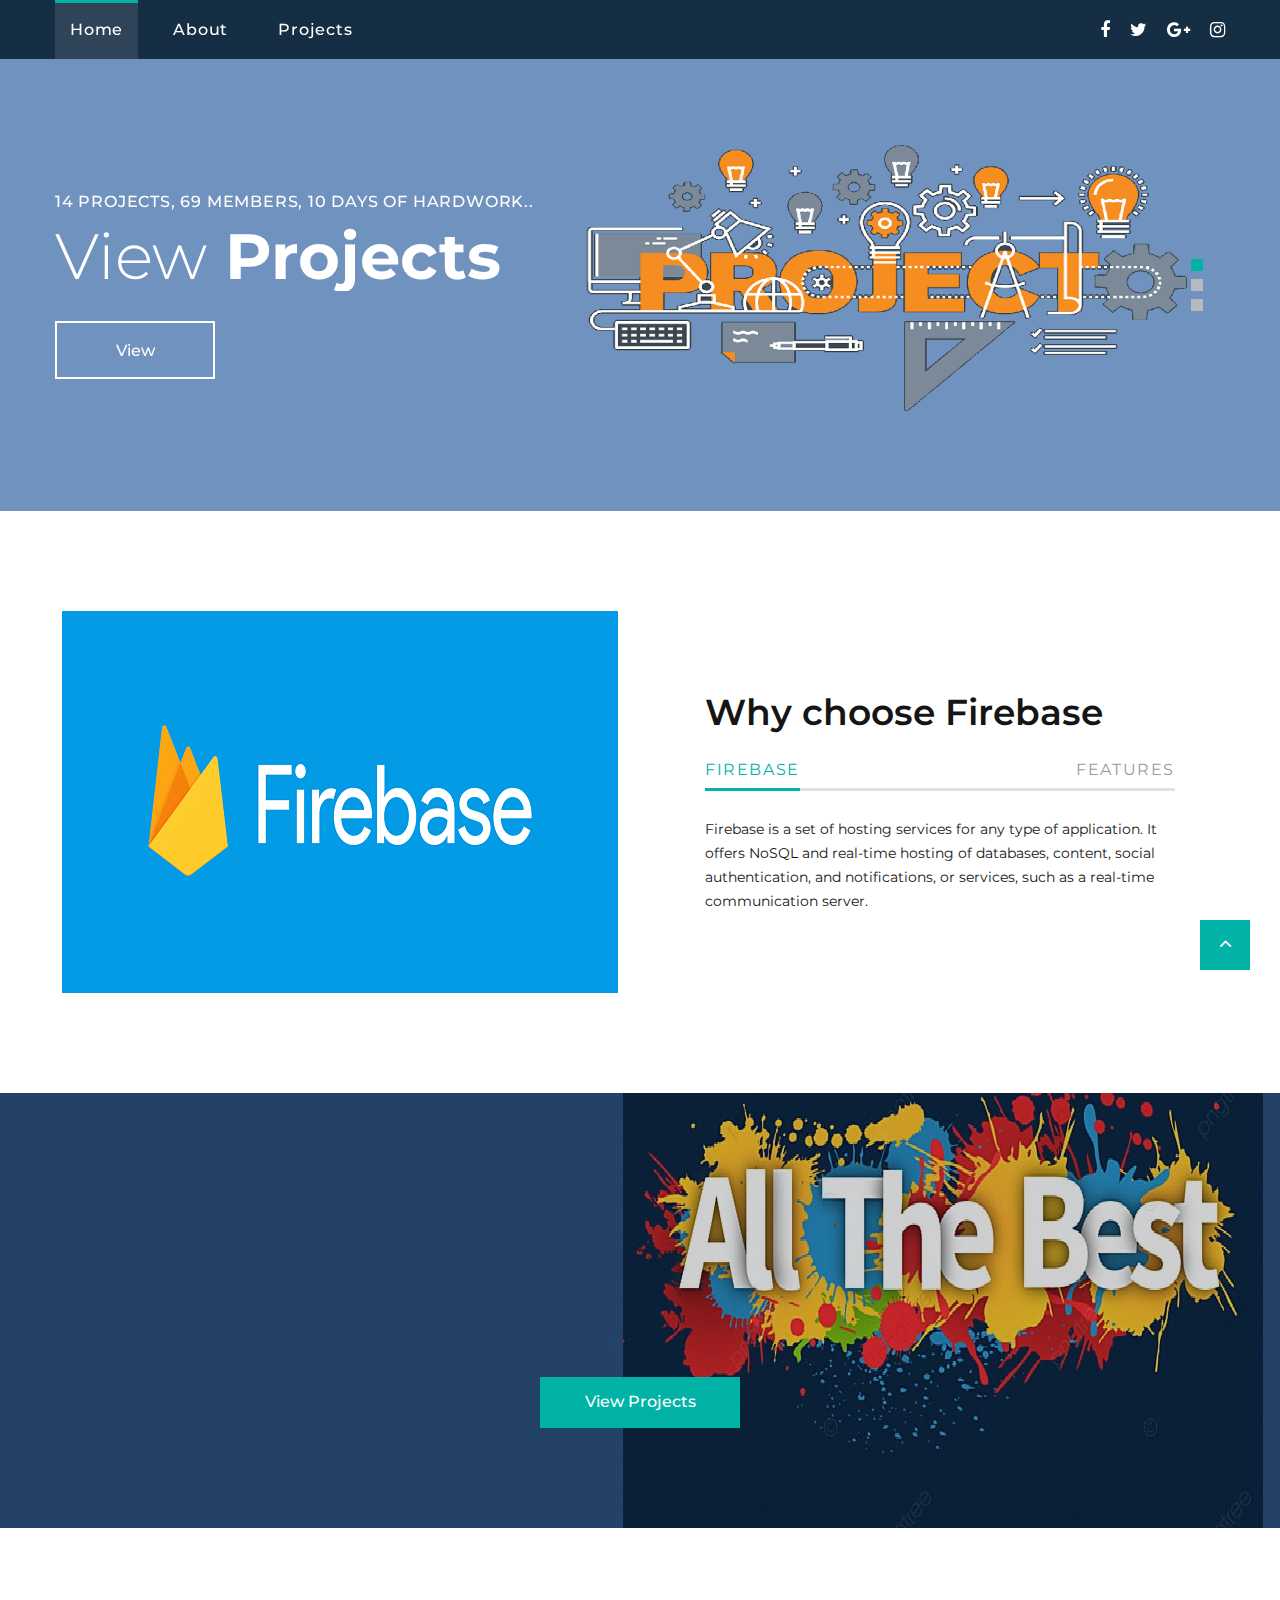
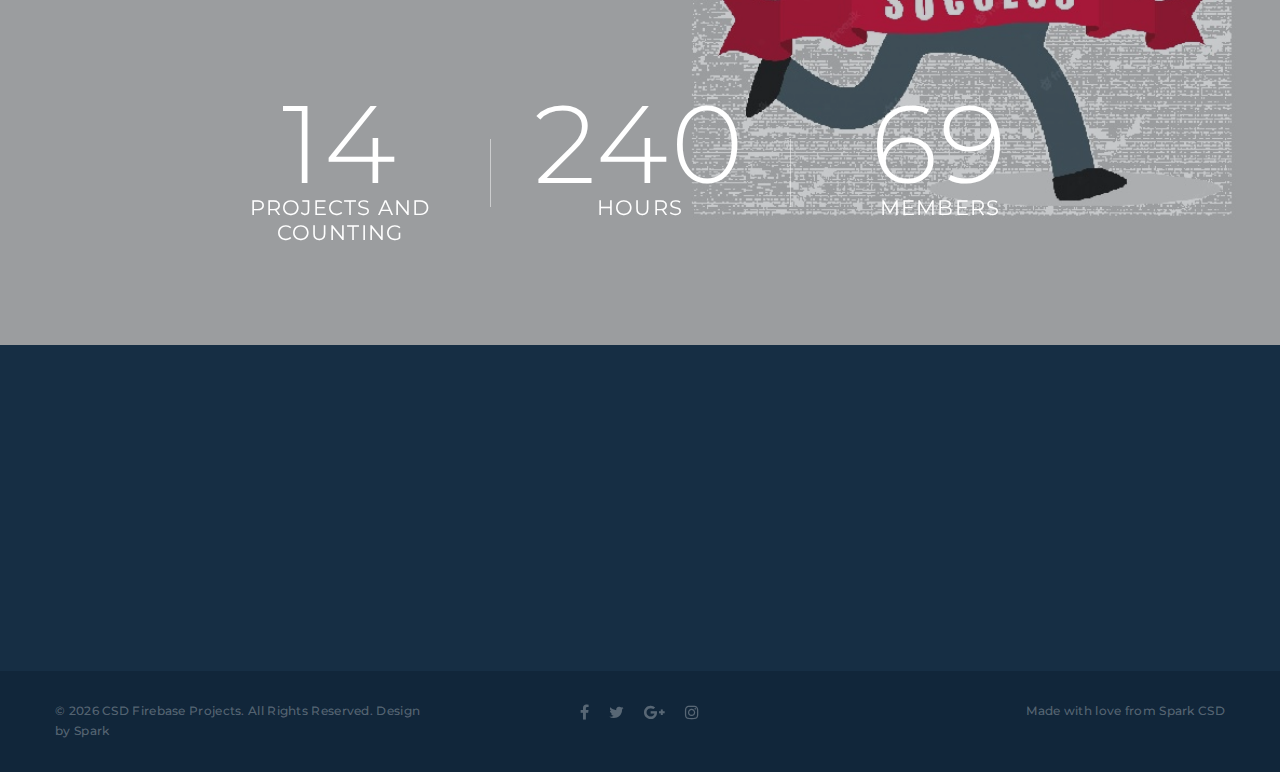
==== public/index.html @ 8d668f9e "Added main content" ====
<!DOCTYPE html>
<html class="wide wow-animation" lang="en">
  <head>
    <title>Home Page</title>
    <meta name="viewport" content="width=device-width, height=device-height, initial-scale=1.0, maximum-scale=1.0, user-scalable=0">
    <meta http-equiv="X-UA-Compatible" content="IE=edge">
    <meta charset="utf-8">
    <link rel="icon" href="img1/csd.png" type="image/x-icon">
    <!-- Stylesheets-->
    <link rel="stylesheet" type="text/css" href="//fonts.googleapis.com/css?family=Montserrat:400,500,600,700%7CPoppins:400%7CTeko:300,400">
    <link rel="stylesheet" href="css/bootstrap.css">
    <link rel="stylesheet" href="css/fonts.css">
    <link rel="stylesheet" href="css/style.css">
    <style>.ie-panel{display: none;background: #212121;padding: 10px 0;box-shadow: 3px 3px 5px 0 rgba(0,0,0,.3);clear: both;text-align:center;position: relative;z-index: 1;} html.ie-10 .ie-panel, html.lt-ie-10 .ie-panel {display: block;}</style>
  </head>
  <body>
    <div class="ie-panel"><a href="http://windows.microsoft.com/en-US/internet-explorer/"><img src="images/ie8-panel/warning_bar_0000_us.jpg" height="42" width="820" alt="You are using an outdated browser. For a faster, safer browsing experience, upgrade for free today."></a></div>
    <div class="preloader">
      <div class="preloader-body">
        <div class="cssload-container">
          <div class="cssload-speeding-wheel"></div>
        </div>
        <p>Loading...</p>
      </div>
    </div>
    <div class="page">
        <header class="section page-header">
        <!-- RD Navbar-->
        <div class="rd-navbar-wrap">
          <nav class="rd-navbar rd-navbar-corporate" data-layout="rd-navbar-fixed" data-sm-layout="rd-navbar-fixed" data-md-layout="rd-navbar-fixed" data-md-device-layout="rd-navbar-fixed" data-lg-layout="rd-navbar-static" data-lg-device-layout="rd-navbar-fixed" data-xl-layout="rd-navbar-static" data-xl-device-layout="rd-navbar-static" data-xxl-layout="rd-navbar-static" data-xxl-device-layout="rd-navbar-static" data-lg-stick-up-offset="46px" data-xl-stick-up-offset="46px" data-xxl-stick-up-offset="106px" data-lg-stick-up="true" data-xl-stick-up="true" data-xxl-stick-up="true">
            <div class="rd-navbar-collapse-toggle rd-navbar-fixed-element-1" data-rd-navbar-toggle=".rd-navbar-collapse"><span></span></div>
            
            <div class="rd-navbar-main-outer">
              <div class="rd-navbar-main">
                <div class="rd-navbar-nav-wrap">
                  <ul class="list-inline list-inline-md rd-navbar-corporate-list-social">
                    <li><a class="icon fa fa-facebook" href="#"></a></li>
                    <li><a class="icon fa fa-twitter" href="#"></a></li>
                    <li><a class="icon fa fa-google-plus" href="#"></a></li>
                    <li><a class="icon fa fa-instagram" href="#"></a></li>
                  </ul>
                  <!-- RD Navbar Nav-->
                  <ul class="rd-navbar-nav">
                    <li class="rd-nav-item active"><a class="rd-nav-link" href="index.html">Home</a>
                    </li>
                    <li class="rd-nav-item"><a class="rd-nav-link" href="about.html">About</a>
                    </li>
                    <li class="rd-nav-item"><a class="rd-nav-link" href="typography.html">Projects</a>
                    </li>
                  </ul>
                </div>
              </div>
            </div>
          </nav>
        </div>
      </header>
      <!-- Swiper-->
      <section class="section swiper-container swiper-slider swiper-slider-corporate swiper-pagination-style-2" data-loop="true" data-autoplay="5000" data-simulate-touch="true" data-nav="false" data-direction="vertical">
        <div class="swiper-wrapper text-left">
          <div class="swiper-slide context-dark" data-slide-bg="img1/projs1.png">
            <div class="swiper-slide-caption section-md">
              <div class="container">
                <div class="row">
                  <div class="col-md-10">
                    <h6 class="text-uppercase" data-caption-animate="fadeInRight" data-caption-delay="0">14 Projects, 69 Members, 10 Days of hardwork.. </h6>
                    <h2 class="oh font-weight-light" data-caption-animate="slideInUp" data-caption-delay="100"><span>View</span><span class="font-weight-bold"> Projects</span></h2><a class="button button-default-outline button-ujarak" href="#" data-caption-animate="fadeInLeft" data-caption-delay="0">View</a>
                  </div>
                </div>
              </div>
            </div>
          </div>
          <div class="swiper-slide context-dark" data-slide-bg="img1/projs2.png">
            <div class="swiper-slide-caption section-md">
              <div class="container">
                <div class="row">
                  <div class="col-md-10">
                    <h6 class="text-uppercase" data-caption-animate="fadeInRight" data-caption-delay="0">Organized by CSE - DATA SCEIENCE (SPARK)</h6>
                    <h2 class="oh font-weight-light" data-caption-animate="slideInUp" data-caption-delay="100"><span>Visit us to Know</span><span class="font-weight-bold"> more</span></h2><a class="button button-default-outline button-ujarak" href="https://kitsspark.github.io/" data-caption-animate="fadeInLeft" data-caption-delay="0">Visit</a>
                  </div>
                </div>
              </div>
            </div>
          </div>
          <div class="swiper-slide context-dark" data-slide-bg="img1/projs3.png">
            <div class="swiper-slide-caption section-md">
              <div class="container">
                <div class="row">
                  <div class="col-md-10">
                    <h6 class="text-uppercase" data-caption-animate="fadeInRight" data-caption-delay="0">In Association with Gagan Apps</h6>
                    <h2 class="oh font-weight-light" data-caption-animate="slideInUp" data-caption-delay="100"><span>Learn</span><span class="font-weight-bold"> more</span></h2><a class="button button-default-outline button-ujarak" href="https://gaganapps.in/" data-caption-animate="fadeInLeft" data-caption-delay="0">Get in touch</a>
                  </div>
                </div>
              </div>
            </div>
          </div>
        </div>
        <!-- Swiper Pagination-->
        <div class="swiper-pagination"></div>
      </section>
      <!-- Section Box Categories-->
      
      <!-- Discover New Horizons-->
      <section class="section section-sm section-first bg-default text-md-left">
        <div class="container">
          <div class="row row-50 align-items-center justify-content-center justify-content-xl-between">
            <div class="col-lg-6 text-center wow fadeInUp"><img src="./img1/fire1.png" alt="" width="556" height="382"/>
            </div>
            <div class="col-lg-6 wow fadeInRight" data-wow-delay=".1s">
              <div class="box-width-lg-470">
                <h3>Why choose Firebase</h3>
                <!-- Bootstrap tabs-->
                <div class="tabs-custom tabs-horizontal tabs-line tabs-line-big tabs-line-style-2 text-center text-md-left" id="tabs-7">
                  <!-- Nav tabs-->
                  <ul class="nav nav-tabs">
                    <li class="nav-item" role="presentation"><a class="nav-link active" href="#tabs-7-1" data-toggle="tab">Firebase</a></li>
                    <li class="nav-item" role="presentation"><a class="nav-link" href="#tabs-7-2" data-toggle="tab">Features</a></li>
                  </ul>
                  <!-- Tab panes-->
                  <div class="tab-content">
                    <div class="tab-pane fade show active" id="tabs-7-1">
                      <p>Firebase is a set of hosting services for any type of application. It offers NoSQL and real-time hosting of databases, content, social authentication, and notifications, or services, such as a real-time communication server. </p>
                    </div>
                    <div class="tab-pane fade" id="tabs-7-2">
                      <p>Cloud Firestore. Build serverless, secure apps at global scale. ...
                        Realtime Database. Build serverless apps by storing and syncing JSON data between your users in near-realtime, on or offline, with strong user-based security. ...
                        Remote Config. ...
                        gmp_mods. ...
                        gmp_app_check. ...
                        Cloud Functions. ...
                        gmp_auth. ...
                        Cloud Messaging.</p>
                    </div>
                  </div>
                </div>
              </div>
            </div>
          </div>
        </div>
      </section>
      <!--	Our Services-->
      <!-- Section Subscribe-->
      <section class="section bg-default text-center offset-top-50">
        <div class="parallax-container" data-parallax-img="img1/all-the-best.jpg">
          <div class="parallax-content section-xl section-inset-custom-1 context-dark bg-overlay-2-21">
            <div class="container">
              <h2 class="heading-2 oh font-weight-normal wow slideInDown"><span class="d-block font-weight-semi-bold">All the best to the Project Developers</span><span class="d-block font-weight-light">we are Waiting for your submissions!</span></h2>
              <p class="text-width-medium text-spacing-75 wow fadeInLeft" data-wow-delay=".1s">Total 14 Projects, 69 memebers, 10 days of hardwork.</p><a class="button button-secondary button-pipaluk" href="#">View Projects</a>
            </div>
          </div>
        </div>
      </section>
      <!--	Instagrram wondertour-->
      
      <br><br><br>

      <!--Counters-->
      <!-- Counter Classic-->
      <section class="section section-fluid bg-default">
        <div class="parallax-container" data-parallax-img="img1/goals.png">
          <div class="parallax-content section-xl context-dark bg-overlay-26">
            <div class="container">
              <div class="row row-50 justify-content-center border-classic">
                <div class="col-sm-6 col-md-5 col-lg-3">
                  <div class="counter-classic">
                    <div class="counter-classic-number"><span class="counter">14</span>
                    </div>
                    <h5 class="counter-classic-title">Projects and Counting</h5>
                  </div>
                </div>
                <div class="col-sm-6 col-md-5 col-lg-3">
                  <div class="counter-classic">
                    <div class="counter-classic-number"><span class="counter">240</span>
                    </div>
                    <h5 class="counter-classic-title">Hours</h5>
                  </div>
                </div>
                <div class="col-sm-6 col-md-5 col-lg-3">
                  <div class="counter-classic">
                    <div class="counter-classic-number"><span class="counter">69</span>
                    </div>
                    <h5 class="counter-classic-title">Members</h5>
                  </div>
                </div>
              </div>
            </div>
          </div>
        </div>
      </section>

      <footer class="section footer-corporate context-dark">
        <div class="footer-corporate-inset">
          <div class="container">
            <div class="row row-40 justify-content-lg-between">
              <div class="col-sm-6 col-md-12 col-lg-3 col-xl-4">
                <div class="oh-desktop">
                  <div class="wow slideInRight" data-wow-delay="0s">
                    <h6 class="text-spacing-100 text-uppercase">Contact us</h6>
                    <ul class="footer-contacts d-inline-block d-sm-block">
                      <li>
                        <div class="unit">
                          <div class="unit-left"><span class="icon fa fa-envelope"></span></div>
                          <div class="unit-body"><a class="link-aemail" href="mailto:#">kitsspark@gmail.com</a></div>
                        </div>
                      </li>
                      <li>
                        <div class="unit">
                          <div class="unit-left"><span class="icon fa fa-location-arrow"></span></div>
                          <div class="unit-body"><a class="link-location" href="#">Vinjanampadu, Vatticherukuru Mandal, Guntur, Andhra Pradesh 522017</a></div>
                        </div>
                      </li>
                    </ul>
                  </div>
                </div>
              </div>
              <div class="col-sm-6 col-md-5 col-lg-3 col-xl-4">
                <div class="oh-desktop">
                  <div class="wow slideInDown" data-wow-delay="0s">
                    <h6 class="text-spacing-100 text-uppercase">News</h6>
                    <!-- Post Minimal 2-->
                    <article class="post post-minimal-2">
                      <p class="post-minimal-2-title"><a href="#">Commencement of Skill development workshop.</a></p>
                      <div class="post-minimal-2-time">
                        <time datetime="2019-05-04">Sep 17, 2022</time>
                      </div>
                    </article>
                    <!-- Post Minimal 2-->
                    <article class="post post-minimal-2">
                      <p class="post-minimal-2-title"><a href="#">Creation of Projects</a></p>
                      <div class="post-minimal-2-time">
                        <time datetime="2019-05-04">Sep 22, 2022</time>
                      </div>
                    </article>
                  </div>
                </div>
              </div>
              <div class="col-sm-11 col-md-7 col-lg-5 col-xl-4">
                <div class="oh-desktop">
                  <div class="wow slideInLeft" data-wow-delay="0s">
                    <h6 class="text-spacing-100 text-uppercase">Quick links</h6>
                    <ul class="row-6 list-0 list-marked list-marked-md list-marked-secondary list-custom-2">
                      <li><a href="about.html">Spark Website</a></li>
                      <li><a href="#">Gagan Apps</a></li>
                      <li><a href="#">Firebase</a></li>
                      <li><a href="#">Projects</a></li>
                    </ul>
                  </div>
                </div>
              </div>
            </div>
          </div>
        </div>
        <div class="footer-corporate-bottom-panel">
          <div class="container">
            <div class="row justfy-content-xl-space-berween row-10 align-items-md-center2">
              <div class="col-sm-6 col-md-4 text-sm-right text-md-center">
                <div>
                  <ul class="list-inline list-inline-sm footer-social-list-2">
                    <li><a class="icon fa fa-facebook" href="#"></a></li>
                    <li><a class="icon fa fa-twitter" href="#"></a></li>
                    <li><a class="icon fa fa-google-plus" href="#"></a></li>
                    <li><a class="icon fa fa-instagram" href="#"></a></li>
                  </ul>
                </div>
              </div>
              <div class="col-sm-6 col-md-4 order-sm-first">
                <!-- Rights-->
                <p class="rights"><span>&copy;&nbsp;</span><span class="copyright-year"></span><span>&nbsp;</span><span>CSD Firebase Projects</span>. All Rights Reserved. Design by <a href="https://kitsspark.github.io/">Spark</a></p>
              </div>
              <div class="col-sm-6 col-md-4 text-md-right">
                <p class="rights"><a href="#">Made with love from Spark CSD</a></p>
              </div>
            </div>
          </div>
        </div>
      </footer>
    </div>
    <!-- Global Mailform Output-->
    <div class="snackbars" id="form-output-global"></div>
    <!-- Javascript-->
    <script src="js/core.min.js"></script>
    <script src="js/script.js"></script>
  </body>
</html>
---- public/css/fonts.css ----
/*
*
* Fonts
*//*
*
* Font Awesome Icons 4.7.0
* --------------------------------------------------
*/@font-face {	font-family: 'FontAwesome';	src: url("../fonts/fontawesome-webfont.eot?v=4.7.0");	src: url("../fonts/fontawesome-webfont.eot?#iefix&v=4.7.0") format("embedded-opentype"), url("../fonts/fontawesome-webfont.woff2?v=4.7.0") format("woff2"), url("../fonts/fontawesome-webfont.woff?v=4.7.0") format("woff"), url("../fonts/fontawesome-webfont.ttf?v=4.7.0") format("truetype"), url("../fonts/fontawesome-webfont.svg?v=4.7.0#fontawesomeregular") format("svg");	font-weight: normal;	font-style: normal;}.fa {	display: inline-block;	font-family: 'FontAwesome';	font-size: inherit;	text-rendering: auto;	-webkit-font-smoothing: antialiased;	-moz-osx-font-smoothing: grayscale;}[class*='fa-']:before {	font-weight: 400;	font-family: 'FontAwesome';}/* makes the font 33% larger relative to the icon container */.fa-lg {	font-size: 1.33333333em;	line-height: 0.75em;	vertical-align: -15%;}.fa-2x {	font-size: 2em;}.fa-3x {	font-size: 3em;}.fa-4x {	font-size: 4em;}.fa-5x {	font-size: 5em;}.fa-fw {	width: 1.28571429em;	text-align: center;}.fa-ul {	padding-left: 0;	margin-left: 2.14285714em;	list-style-type: none;}.fa-ul > li {	position: relative;}.fa-li {	position: absolute;	left: -2.14285714em;	width: 2.14285714em;	top: 0.14285714em;	text-align: center;}.fa-li.fa-lg {	left: -1.85714286em;}.fa-border {	padding: .2em .25em .15em;	border: solid 0.08em #eeeeee;	border-radius: .1em;}.fa-pull-left {	float: left;}.fa-pull-right {	float: right;}.fa.fa-pull-left {	margin-right: .3em;}.fa.fa-pull-right {	margin-left: .3em;}/* Deprecated as of 4.4.0 */.pull-right {	float: right;}.pull-left {	float: left;}.fa.pull-left {	margin-right: .3em;}.fa.pull-right {	margin-left: .3em;}.fa-spin {	-webkit-animation: fa-spin 2s infinite linear;	animation: fa-spin 2s infinite linear;}.fa-pulse {	-webkit-animation: fa-spin 1s infinite steps(8);	animation: fa-spin 1s infinite steps(8);}@-webkit-keyframes fa-spin {	0% {		-webkit-transform: rotate(0deg);		transform: rotate(0deg);	}	100% {		-webkit-transform: rotate(359deg);		transform: rotate(359deg);	}}@keyframes fa-spin {	0% {		-webkit-transform: rotate(0deg);		transform: rotate(0deg);	}	100% {		-webkit-transform: rotate(359deg);		transform: rotate(359deg);	}}.fa-rotate-90 {	-ms-filter: "progid:DXImageTransform.Microsoft.BasicImage(rotation=1)";	-webkit-transform: rotate(90deg);	-ms-transform: rotate(90deg);	transform: rotate(90deg);}.fa-rotate-180 {	-ms-filter: "progid:DXImageTransform.Microsoft.BasicImage(rotation=2)";	-webkit-transform: rotate(180deg);	-ms-transform: rotate(180deg);	transform: rotate(180deg);}.fa-rotate-270 {	-ms-filter: "progid:DXImageTransform.Microsoft.BasicImage(rotation=3)";	-webkit-transform: rotate(270deg);	-ms-transform: rotate(270deg);	transform: rotate(270deg);}.fa-flip-horizontal {	-ms-filter: "progid:DXImageTransform.Microsoft.BasicImage(rotation=0, mirror=1)";	-webkit-transform: scale(-1, 1);	-ms-transform: scale(-1, 1);	transform: scale(-1, 1);}.fa-flip-vertical {	-ms-filter: "progid:DXImageTransform.Microsoft.BasicImage(rotation=2, mirror=1)";	-webkit-transform: scale(1, -1);	-ms-transform: scale(1, -1);	transform: scale(1, -1);}:root .fa-rotate-90,:root .fa-rotate-180,:root .fa-rotate-270,:root .fa-flip-horizontal,:root .fa-flip-vertical {	filter: none;}.fa-stack {	position: relative;	display: inline-block;	width: 2em;	height: 2em;	line-height: 2em;	vertical-align: middle;}.fa-stack-1x,.fa-stack-2x {	position: absolute;	left: 0;	width: 100%;	text-align: center;}.fa-stack-1x {	line-height: inherit;}.fa-stack-2x {	font-size: 2em;}.fa-inverse {	color: #ffffff;}/* Font Awesome uses the Unicode Private Use Area (PUA) to ensure screen
   readers do not read off random characters that represent icons */.fa-glass:before {	content: "\f000";}.fa-music:before {	content: "\f001";}.fa-search:before {	content: "\f002";}.fa-envelope-o:before {	content: "\f003";}.fa-heart:before {	content: "\f004";}.fa-star:before {	content: "\f005";}.fa-star-o:before {	content: "\f006";}.fa-user:before {	content: "\f007";}.fa-film:before {	content: "\f008";}.fa-th-large:before {	content: "\f009";}.fa-th:before {	content: "\f00a";}.fa-th-list:before {	content: "\f00b";}.fa-check:before {	content: "\f00c";}.fa-remove:before,.fa-close:before,.fa-times:before {	content: "\f00d";}.fa-search-plus:before {	content: "\f00e";}.fa-search-minus:before {	content: "\f010";}.fa-power-off:before {	content: "\f011";}.fa-signal:before {	content: "\f012";}.fa-gear:before,.fa-cog:before {	content: "\f013";}.fa-trash-o:before {	content: "\f014";}.fa-home:before {	content: "\f015";}.fa-file-o:before {	content: "\f016";}.fa-clock-o:before {	content: "\f017";}.fa-road:before {	content: "\f018";}.fa-download:before {	content: "\f019";}.fa-arrow-circle-o-down:before {	content: "\f01a";}.fa-arrow-circle-o-up:before {	content: "\f01b";}.fa-inbox:before {	content: "\f01c";}.fa-play-circle-o:before {	content: "\f01d";}.fa-rotate-right:before,.fa-repeat:before {	content: "\f01e";}.fa-refresh:before {	content: "\f021";}.fa-list-alt:before {	content: "\f022";}.fa-lock:before {	content: "\f023";}.fa-flag:before {	content: "\f024";}.fa-headphones:before {	content: "\f025";}.fa-volume-off:before {	content: "\f026";}.fa-volume-down:before {	content: "\f027";}.fa-volume-up:before {	content: "\f028";}.fa-qrcode:before {	content: "\f029";}.fa-barcode:before {	content: "\f02a";}.fa-tag:before {	content: "\f02b";}.fa-tags:before {	content: "\f02c";}.fa-book:before {	content: "\f02d";}.fa-bookmark:before {	content: "\f02e";}.fa-print:before {	content: "\f02f";}.fa-camera:before {	content: "\f030";}.fa-font:before {	content: "\f031";}.fa-bold:before {	content: "\f032";}.fa-italic:before {	content: "\f033";}.fa-text-height:before {	content: "\f034";}.fa-text-width:before {	content: "\f035";}.fa-align-left:before {	content: "\f036";}.fa-align-center:before {	content: "\f037";}.fa-align-right:before {	content: "\f038";}.fa-align-justify:before {	content: "\f039";}.fa-list:before {	content: "\f03a";}.fa-dedent:before,.fa-outdent:before {	content: "\f03b";}.fa-indent:before {	content: "\f03c";}.fa-video-camera:before {	content: "\f03d";}.fa-photo:before,.fa-image:before,.fa-picture-o:before {	content: "\f03e";}.fa-pencil:before {	content: "\f040";}.fa-map-marker:before {	content: "\f041";}.fa-adjust:before {	content: "\f042";}.fa-tint:before {	content: "\f043";}.fa-edit:before,.fa-pencil-square-o:before {	content: "\f044";}.fa-share-square-o:before {	content: "\f045";}.fa-check-square-o:before {	content: "\f046";}.fa-arrows:before {	content: "\f047";}.fa-step-backward:before {	content: "\f048";}.fa-fast-backward:before {	content: "\f049";}.fa-backward:before {	content: "\f04a";}.fa-play:before {	content: "\f04b";}.fa-pause:before {	content: "\f04c";}.fa-stop:before {	content: "\f04d";}.fa-forward:before {	content: "\f04e";}.fa-fast-forward:before {	content: "\f050";}.fa-step-forward:before {	content: "\f051";}.fa-eject:before {	content: "\f052";}.fa-chevron-left:before {	content: "\f053";}.fa-chevron-right:before {	content: "\f054";}.fa-plus-circle:before {	content: "\f055";}.fa-minus-circle:before {	content: "\f056";}.fa-times-circle:before {	content: "\f057";}.fa-check-circle:before {	content: "\f058";}.fa-question-circle:before {	content: "\f059";}.fa-info-circle:before {	content: "\f05a";}.fa-crosshairs:before {	content: "\f05b";}.fa-times-circle-o:before {	content: "\f05c";}.fa-check-circle-o:before {	content: "\f05d";}.fa-ban:before {	content: "\f05e";}.fa-arrow-left:before {	content: "\f060";}.fa-arrow-right:before {	content: "\f061";}.fa-arrow-up:before {	content: "\f062";}.fa-arrow-down:before {	content: "\f063";}.fa-mail-forward:before,.fa-share:before {	content: "\f064";}.fa-expand:before {	content: "\f065";}.fa-compress:before {	content: "\f066";}.fa-plus:before {	content: "\f067";}.fa-minus:before {	content: "\f068";}.fa-asterisk:before {	content: "\f069";}.fa-exclamation-circle:before {	content: "\f06a";}.fa-gift:before {	content: "\f06b";}.fa-leaf:before {	content: "\f06c";}.fa-fire:before {	content: "\f06d";}.fa-eye:before {	content: "\f06e";}.fa-eye-slash:before {	content: "\f070";}.fa-warning:before,.fa-exclamation-triangle:before {	content: "\f071";}.fa-plane:before {	content: "\f072";}.fa-calendar:before {	content: "\f073";}.fa-random:before {	content: "\f074";}.fa-comment:before {	content: "\f075";}.fa-magnet:before {	content: "\f076";}.fa-chevron-up:before {	content: "\f077";}.fa-chevron-down:before {	content: "\f078";}.fa-retweet:before {	content: "\f079";}.fa-shopping-cart:before {	content: "\f07a";}.fa-folder:before {	content: "\f07b";}.fa-folder-open:before {	content: "\f07c";}.fa-arrows-v:before {	content: "\f07d";}.fa-arrows-h:before {	content: "\f07e";}.fa-bar-chart-o:before,.fa-bar-chart:before {	content: "\f080";}.fa-twitter-square:before {	content: "\f081";}.fa-facebook-square:before {	content: "\f082";}.fa-camera-retro:before {	content: "\f083";}.fa-key:before {	content: "\f084";}.fa-gears:before,.fa-cogs:before {	content: "\f085";}.fa-comments:before {	content: "\f086";}.fa-thumbs-o-up:before {	content: "\f087";}.fa-thumbs-o-down:before {	content: "\f088";}.fa-star-half:before {	content: "\f089";}.fa-heart-o:before {	content: "\f08a";}.fa-sign-out:before {	content: "\f08b";}.fa-linkedin-square:before {	content: "\f08c";}.fa-thumb-tack:before {	content: "\f08d";}.fa-external-link:before {	content: "\f08e";}.fa-sign-in:before {	content: "\f090";}.fa-trophy:before {	content: "\f091";}.fa-github-square:before {	content: "\f092";}.fa-upload:before {	content: "\f093";}.fa-lemon-o:before {	content: "\f094";}.fa-phone:before {	content: "\f095";}.fa-square-o:before {	content: "\f096";}.fa-bookmark-o:before {	content: "\f097";}.fa-phone-square:before {	content: "\f098";}.fa-twitter:before {	content: "\f099";}.fa-facebook-f:before,.fa-facebook:before {	content: "\f09a";}.fa-github:before {	content: "\f09b";}.fa-unlock:before {	content: "\f09c";}.fa-credit-card:before {	content: "\f09d";}.fa-feed:before,.fa-rss:before {	content: "\f09e";}.fa-hdd-o:before {	content: "\f0a0";}.fa-bullhorn:before {	content: "\f0a1";}.fa-bell:before {	content: "\f0f3";}.fa-certificate:before {	content: "\f0a3";}.fa-hand-o-right:before {	content: "\f0a4";}.fa-hand-o-left:before {	content: "\f0a5";}.fa-hand-o-up:before {	content: "\f0a6";}.fa-hand-o-down:before {	content: "\f0a7";}.fa-arrow-circle-left:before {	content: "\f0a8";}.fa-arrow-circle-right:before {	content: "\f0a9";}.fa-arrow-circle-up:before {	content: "\f0aa";}.fa-arrow-circle-down:before {	content: "\f0ab";}.fa-globe:before {	content: "\f0ac";}.fa-wrench:before {	content: "\f0ad";}.fa-tasks:before {	content: "\f0ae";}.fa-filter:before {	content: "\f0b0";}.fa-briefcase:before {	content: "\f0b1";}.fa-arrows-alt:before {	content: "\f0b2";}.fa-group:before,.fa-users:before {	content: "\f0c0";}.fa-chain:before,.fa-link:before {	content: "\f0c1";}.fa-cloud:before {	content: "\f0c2";}.fa-flask:before {	content: "\f0c3";}.fa-cut:before,.fa-scissors:before {	content: "\f0c4";}.fa-copy:before,.fa-files-o:before {	content: "\f0c5";}.fa-paperclip:before {	content: "\f0c6";}.fa-save:before,.fa-floppy-o:before {	content: "\f0c7";}.fa-square:before {	content: "\f0c8";}.fa-navicon:before,.fa-reorder:before,.fa-bars:before {	content: "\f0c9";}.fa-list-ul:before {	content: "\f0ca";}.fa-list-ol:before {	content: "\f0cb";}.fa-strikethrough:before {	content: "\f0cc";}.fa-underline:before {	content: "\f0cd";}.fa-table:before {	content: "\f0ce";}.fa-magic:before {	content: "\f0d0";}.fa-truck:before {	content: "\f0d1";}.fa-pinterest:before {	content: "\f0d2";}.fa-pinterest-square:before {	content: "\f0d3";}.fa-google-plus-square:before {	content: "\f0d4";}.fa-google-plus:before {	content: "\f0d5";}.fa-money:before {	content: "\f0d6";}.fa-caret-down:before {	content: "\f0d7";}.fa-caret-up:before {	content: "\f0d8";}.fa-caret-left:before {	content: "\f0d9";}.fa-caret-right:before {	content: "\f0da";}.fa-columns:before {	content: "\f0db";}.fa-unsorted:before,.fa-sort:before {	content: "\f0dc";}.fa-sort-down:before,.fa-sort-desc:before {	content: "\f0dd";}.fa-sort-up:before,.fa-sort-asc:before {	content: "\f0de";}.fa-envelope:before {	content: "\f0e0";}.fa-linkedin:before {	content: "\f0e1";}.fa-rotate-left:before,.fa-undo:before {	content: "\f0e2";}.fa-legal:before,.fa-gavel:before {	content: "\f0e3";}.fa-dashboard:before,.fa-tachometer:before {	content: "\f0e4";}.fa-comment-o:before {	content: "\f0e5";}.fa-comments-o:before {	content: "\f0e6";}.fa-flash:before,.fa-bolt:before {	content: "\f0e7";}.fa-sitemap:before {	content: "\f0e8";}.fa-umbrella:before {	content: "\f0e9";}.fa-paste:before,.fa-clipboard:before {	content: "\f0ea";}.fa-lightbulb-o:before {	content: "\f0eb";}.fa-exchange:before {	content: "\f0ec";}.fa-cloud-download:before {	content: "\f0ed";}.fa-cloud-upload:before {	content: "\f0ee";}.fa-user-md:before {	content: "\f0f0";}.fa-stethoscope:before {	content: "\f0f1";}.fa-suitcase:before {	content: "\f0f2";}.fa-bell-o:before {	content: "\f0a2";}.fa-coffee:before {	content: "\f0f4";}.fa-cutlery:before {	content: "\f0f5";}.fa-file-text-o:before {	content: "\f0f6";}.fa-building-o:before {	content: "\f0f7";}.fa-hospital-o:before {	content: "\f0f8";}.fa-ambulance:before {	content: "\f0f9";}.fa-medkit:before {	content: "\f0fa";}.fa-fighter-jet:before {	content: "\f0fb";}.fa-beer:before {	content: "\f0fc";}.fa-h-square:before {	content: "\f0fd";}.fa-plus-square:before {	content: "\f0fe";}.fa-angle-double-left:before {	content: "\f100";}.fa-angle-double-right:before {	content: "\f101";}.fa-angle-double-up:before {	content: "\f102";}.fa-angle-double-down:before {	content: "\f103";}.fa-angle-left:before {	content: "\f104";}.fa-angle-right:before {	content: "\f105";}.fa-angle-up:before {	content: "\f106";}.fa-angle-down:before {	content: "\f107";}.fa-desktop:before {	content: "\f108";}.fa-laptop:before {	content: "\f109";}.fa-tablet:before {	content: "\f10a";}.fa-mobile-phone:before,.fa-mobile:before {	content: "\f10b";}.fa-circle-o:before {	content: "\f10c";}.fa-quote-left:before {	content: "\f10d";}.fa-quote-right:before {	content: "\f10e";}.fa-spinner:before {	content: "\f110";}.fa-circle:before {	content: "\f111";}.fa-mail-reply:before,.fa-reply:before {	content: "\f112";}.fa-github-alt:before {	content: "\f113";}.fa-folder-o:before {	content: "\f114";}.fa-folder-open-o:before {	content: "\f115";}.fa-smile-o:before {	content: "\f118";}.fa-frown-o:before {	content: "\f119";}.fa-meh-o:before {	content: "\f11a";}.fa-gamepad:before {	content: "\f11b";}.fa-keyboard-o:before {	content: "\f11c";}.fa-flag-o:before {	content: "\f11d";}.fa-flag-checkered:before {	content: "\f11e";}.fa-terminal:before {	content: "\f120";}.fa-code:before {	content: "\f121";}.fa-mail-reply-all:before,.fa-reply-all:before {	content: "\f122";}.fa-star-half-empty:before,.fa-star-half-full:before,.fa-star-half-o:before {	content: "\f123";}.fa-location-arrow:before {	content: "\f124";}.fa-crop:before {	content: "\f125";}.fa-code-fork:before {	content: "\f126";}.fa-unlink:before,.fa-chain-broken:before {	content: "\f127";}.fa-question:before {	content: "\f128";}.fa-info:before {	content: "\f129";}.fa-exclamation:before {	content: "\f12a";}.fa-superscript:before {	content: "\f12b";}.fa-subscript:before {	content: "\f12c";}.fa-eraser:before {	content: "\f12d";}.fa-puzzle-piece:before {	content: "\f12e";}.fa-microphone:before {	content: "\f130";}.fa-microphone-slash:before {	content: "\f131";}.fa-shield:before {	content: "\f132";}.fa-calendar-o:before {	content: "\f133";}.fa-fire-extinguisher:before {	content: "\f134";}.fa-rocket:before {	content: "\f135";}.fa-maxcdn:before {	content: "\f136";}.fa-chevron-circle-left:before {	content: "\f137";}.fa-chevron-circle-right:before {	content: "\f138";}.fa-chevron-circle-up:before {	content: "\f139";}.fa-chevron-circle-down:before {	content: "\f13a";}.fa-html5:before {	content: "\f13b";}.fa-css3:before {	content: "\f13c";}.fa-anchor:before {	content: "\f13d";}.fa-unlock-alt:before {	content: "\f13e";}.fa-bullseye:before {	content: "\f140";}.fa-ellipsis-h:before {	content: "\f141";}.fa-ellipsis-v:before {	content: "\f142";}.fa-rss-square:before {	content: "\f143";}.fa-play-circle:before {	content: "\f144";}.fa-ticket:before {	content: "\f145";}.fa-minus-square:before {	content: "\f146";}.fa-minus-square-o:before {	content: "\f147";}.fa-level-up:before {	content: "\f148";}.fa-level-down:before {	content: "\f149";}.fa-check-square:before {	content: "\f14a";}.fa-pencil-square:before {	content: "\f14b";}.fa-external-link-square:before {	content: "\f14c";}.fa-share-square:before {	content: "\f14d";}.fa-compass:before {	content: "\f14e";}.fa-toggle-down:before,.fa-caret-square-o-down:before {	content: "\f150";}.fa-toggle-up:before,.fa-caret-square-o-up:before {	content: "\f151";}.fa-toggle-right:before,.fa-caret-square-o-right:before {	content: "\f152";}.fa-euro:before,.fa-eur:before {	content: "\f153";}.fa-gbp:before {	content: "\f154";}.fa-dollar:before,.fa-usd:before {	content: "\f155";}.fa-rupee:before,.fa-inr:before {	content: "\f156";}.fa-cny:before,.fa-rmb:before,.fa-yen:before,.fa-jpy:before {	content: "\f157";}.fa-ruble:before,.fa-rouble:before,.fa-rub:before {	content: "\f158";}.fa-won:before,.fa-krw:before {	content: "\f159";}.fa-bitcoin:before,.fa-btc:before {	content: "\f15a";}.fa-file:before {	content: "\f15b";}.fa-file-text:before {	content: "\f15c";}.fa-sort-alpha-asc:before {	content: "\f15d";}.fa-sort-alpha-desc:before {	content: "\f15e";}.fa-sort-amount-asc:before {	content: "\f160";}.fa-sort-amount-desc:before {	content: "\f161";}.fa-sort-numeric-asc:before {	content: "\f162";}.fa-sort-numeric-desc:before {	content: "\f163";}.fa-thumbs-up:before {	content: "\f164";}.fa-thumbs-down:before {	content: "\f165";}.fa-youtube-square:before {	content: "\f166";}.fa-youtube:before {	content: "\f167";}.fa-xing:before {	content: "\f168";}.fa-xing-square:before {	content: "\f169";}.fa-youtube-play:before {	content: "\f16a";}.fa-dropbox:before {	content: "\f16b";}.fa-stack-overflow:before {	content: "\f16c";}.fa-instagram:before {	content: "\f16d";}.fa-flickr:before {	content: "\f16e";}.fa-adn:before {	content: "\f170";}.fa-bitbucket:before {	content: "\f171";}.fa-bitbucket-square:before {	content: "\f172";}.fa-tumblr:before {	content: "\f173";}.fa-tumblr-square:before {	content: "\f174";}.fa-long-arrow-down:before {	content: "\f175";}.fa-long-arrow-up:before {	content: "\f176";}.fa-long-arrow-left:before {	content: "\f177";}.fa-long-arrow-right:before {	content: "\f178";}.fa-apple:before {	content: "\f179";}.fa-windows:before {	content: "\f17a";}.fa-android:before {	content: "\f17b";}.fa-linux:before {	content: "\f17c";}.fa-dribbble:before {	content: "\f17d";}.fa-skype:before {	content: "\f17e";}.fa-foursquare:before {	content: "\f180";}.fa-trello:before {	content: "\f181";}.fa-female:before {	content: "\f182";}.fa-male:before {	content: "\f183";}.fa-gittip:before,.fa-gratipay:before {	content: "\f184";}.fa-sun-o:before {	content: "\f185";}.fa-moon-o:before {	content: "\f186";}.fa-archive:before {	content: "\f187";}.fa-bug:before {	content: "\f188";}.fa-vk:before {	content: "\f189";}.fa-weibo:before {	content: "\f18a";}.fa-renren:before {	content: "\f18b";}.fa-pagelines:before {	content: "\f18c";}.fa-stack-exchange:before {	content: "\f18d";}.fa-arrow-circle-o-right:before {	content: "\f18e";}.fa-arrow-circle-o-left:before {	content: "\f190";}.fa-toggle-left:before,.fa-caret-square-o-left:before {	content: "\f191";}.fa-dot-circle-o:before {	content: "\f192";}.fa-wheelchair:before {	content: "\f193";}.fa-vimeo-square:before {	content: "\f194";}.fa-turkish-lira:before,.fa-try:before {	content: "\f195";}.fa-plus-square-o:before {	content: "\f196";}.fa-space-shuttle:before {	content: "\f197";}.fa-slack:before {	content: "\f198";}.fa-envelope-square:before {	content: "\f199";}.fa-wordpress:before {	content: "\f19a";}.fa-openid:before {	content: "\f19b";}.fa-institution:before,.fa-bank:before,.fa-university:before {	content: "\f19c";}.fa-mortar-board:before,.fa-graduation-cap:before {	content: "\f19d";}.fa-yahoo:before {	content: "\f19e";}.fa-google:before {	content: "\f1a0";}.fa-reddit:before {	content: "\f1a1";}.fa-reddit-square:before {	content: "\f1a2";}.fa-stumbleupon-circle:before {	content: "\f1a3";}.fa-stumbleupon:before {	content: "\f1a4";}.fa-delicious:before {	content: "\f1a5";}.fa-digg:before {	content: "\f1a6";}.fa-pied-piper-pp:before {	content: "\f1a7";}.fa-pied-piper-alt:before {	content: "\f1a8";}.fa-drupal:before {	content: "\f1a9";}.fa-joomla:before {	content: "\f1aa";}.fa-language:before {	content: "\f1ab";}.fa-fax:before {	content: "\f1ac";}.fa-building:before {	content: "\f1ad";}.fa-child:before {	content: "\f1ae";}.fa-paw:before {	content: "\f1b0";}.fa-spoon:before {	content: "\f1b1";}.fa-cube:before {	content: "\f1b2";}.fa-cubes:before {	content: "\f1b3";}.fa-behance:before {	content: "\f1b4";}.fa-behance-square:before {	content: "\f1b5";}.fa-steam:before {	content: "\f1b6";}.fa-steam-square:before {	content: "\f1b7";}.fa-recycle:before {	content: "\f1b8";}.fa-automobile:before,.fa-car:before {	content: "\f1b9";}.fa-cab:before,.fa-taxi:before {	content: "\f1ba";}.fa-tree:before {	content: "\f1bb";}.fa-spotify:before {	content: "\f1bc";}.fa-deviantart:before {	content: "\f1bd";}.fa-soundcloud:before {	content: "\f1be";}.fa-database:before {	content: "\f1c0";}.fa-file-pdf-o:before {	content: "\f1c1";}.fa-file-word-o:before {	content: "\f1c2";}.fa-file-excel-o:before {	content: "\f1c3";}.fa-file-powerpoint-o:before {	content: "\f1c4";}.fa-file-photo-o:before,.fa-file-picture-o:before,.fa-file-image-o:before {	content: "\f1c5";}.fa-file-zip-o:before,.fa-file-archive-o:before {	content: "\f1c6";}.fa-file-sound-o:before,.fa-file-audio-o:before {	content: "\f1c7";}.fa-file-movie-o:before,.fa-file-video-o:before {	content: "\f1c8";}.fa-file-code-o:before {	content: "\f1c9";}.fa-vine:before {	content: "\f1ca";}.fa-codepen:before {	content: "\f1cb";}.fa-jsfiddle:before {	content: "\f1cc";}.fa-life-bouy:before,.fa-life-buoy:before,.fa-life-saver:before,.fa-support:before,.fa-life-ring:before {	content: "\f1cd";}.fa-circle-o-notch:before {	content: "\f1ce";}.fa-ra:before,.fa-resistance:before,.fa-rebel:before {	content: "\f1d0";}.fa-ge:before,.fa-empire:before {	content: "\f1d1";}.fa-git-square:before {	content: "\f1d2";}.fa-git:before {	content: "\f1d3";}.fa-y-combinator-square:before,.fa-yc-square:before,.fa-hacker-news:before {	content: "\f1d4";}.fa-tencent-weibo:before {	content: "\f1d5";}.fa-qq:before {	content: "\f1d6";}.fa-wechat:before,.fa-weixin:before {	content: "\f1d7";}.fa-send:before,.fa-paper-plane:before {	content: "\f1d8";}.fa-send-o:before,.fa-paper-plane-o:before {	content: "\f1d9";}.fa-history:before {	content: "\f1da";}.fa-circle-thin:before {	content: "\f1db";}.fa-header:before {	content: "\f1dc";}.fa-paragraph:before {	content: "\f1dd";}.fa-sliders:before {	content: "\f1de";}.fa-share-alt:before {	content: "\f1e0";}.fa-share-alt-square:before {	content: "\f1e1";}.fa-bomb:before {	content: "\f1e2";}.fa-soccer-ball-o:before,.fa-futbol-o:before {	content: "\f1e3";}.fa-tty:before {	content: "\f1e4";}.fa-binoculars:before {	content: "\f1e5";}.fa-plug:before {	content: "\f1e6";}.fa-slideshare:before {	content: "\f1e7";}.fa-twitch:before {	content: "\f1e8";}.fa-yelp:before {	content: "\f1e9";}.fa-newspaper-o:before {	content: "\f1ea";}.fa-wifi:before {	content: "\f1eb";}.fa-calculator:before {	content: "\f1ec";}.fa-paypal:before {	content: "\f1ed";}.fa-google-wallet:before {	content: "\f1ee";}.fa-cc-visa:before {	content: "\f1f0";}.fa-cc-mastercard:before {	content: "\f1f1";}.fa-cc-discover:before {	content: "\f1f2";}.fa-cc-amex:before {	content: "\f1f3";}.fa-cc-paypal:before {	content: "\f1f4";}.fa-cc-stripe:before {	content: "\f1f5";}.fa-bell-slash:before {	content: "\f1f6";}.fa-bell-slash-o:before {	content: "\f1f7";}.fa-trash:before {	content: "\f1f8";}.fa-copyright:before {	content: "\f1f9";}.fa-at:before {	content: "\f1fa";}.fa-eyedropper:before {	content: "\f1fb";}.fa-paint-brush:before {	content: "\f1fc";}.fa-birthday-cake:before {	content: "\f1fd";}.fa-area-chart:before {	content: "\f1fe";}.fa-pie-chart:before {	content: "\f200";}.fa-line-chart:before {	content: "\f201";}.fa-lastfm:before {	content: "\f202";}.fa-lastfm-square:before {	content: "\f203";}.fa-toggle-off:before {	content: "\f204";}.fa-toggle-on:before {	content: "\f205";}.fa-bicycle:before {	content: "\f206";}.fa-bus:before {	content: "\f207";}.fa-ioxhost:before {	content: "\f208";}.fa-angellist:before {	content: "\f209";}.fa-cc:before {	content: "\f20a";}.fa-shekel:before,.fa-sheqel:before,.fa-ils:before {	content: "\f20b";}.fa-meanpath:before {	content: "\f20c";}.fa-buysellads:before {	content: "\f20d";}.fa-connectdevelop:before {	content: "\f20e";}.fa-dashcube:before {	content: "\f210";}.fa-forumbee:before {	content: "\f211";}.fa-leanpub:before {	content: "\f212";}.fa-sellsy:before {	content: "\f213";}.fa-shirtsinbulk:before {	content: "\f214";}.fa-simplybuilt:before {	content: "\f215";}.fa-skyatlas:before {	content: "\f216";}.fa-cart-plus:before {	content: "\f217";}.fa-cart-arrow-down:before {	content: "\f218";}.fa-diamond:before {	content: "\f219";}.fa-ship:before {	content: "\f21a";}.fa-user-secret:before {	content: "\f21b";}.fa-motorcycle:before {	content: "\f21c";}.fa-street-view:before {	content: "\f21d";}.fa-heartbeat:before {	content: "\f21e";}.fa-venus:before {	content: "\f221";}.fa-mars:before {	content: "\f222";}.fa-mercury:before {	content: "\f223";}.fa-intersex:before,.fa-transgender:before {	content: "\f224";}.fa-transgender-alt:before {	content: "\f225";}.fa-venus-double:before {	content: "\f226";}.fa-mars-double:before {	content: "\f227";}.fa-venus-mars:before {	content: "\f228";}.fa-mars-stroke:before {	content: "\f229";}.fa-mars-stroke-v:before {	content: "\f22a";}.fa-mars-stroke-h:before {	content: "\f22b";}.fa-neuter:before {	content: "\f22c";}.fa-genderless:before {	content: "\f22d";}.fa-facebook-official:before {	content: "\f230";}.fa-pinterest-p:before {	content: "\f231";}.fa-whatsapp:before {	content: "\f232";}.fa-server:before {	content: "\f233";}.fa-user-plus:before {	content: "\f234";}.fa-user-times:before {	content: "\f235";}.fa-hotel:before,.fa-bed:before {	content: "\f236";}.fa-viacoin:before {	content: "\f237";}.fa-train:before {	content: "\f238";}.fa-subway:before {	content: "\f239";}.fa-medium:before {	content: "\f23a";}.fa-yc:before,.fa-y-combinator:before {	content: "\f23b";}.fa-optin-monster:before {	content: "\f23c";}.fa-opencart:before {	content: "\f23d";}.fa-expeditedssl:before {	content: "\f23e";}.fa-battery-4:before,.fa-battery:before,.fa-battery-full:before {	content: "\f240";}.fa-battery-3:before,.fa-battery-three-quarters:before {	content: "\f241";}.fa-battery-2:before,.fa-battery-half:before {	content: "\f242";}.fa-battery-1:before,.fa-battery-quarter:before {	content: "\f243";}.fa-battery-0:before,.fa-battery-empty:before {	content: "\f244";}.fa-mouse-pointer:before {	content: "\f245";}.fa-i-cursor:before {	content: "\f246";}.fa-object-group:before {	content: "\f247";}.fa-object-ungroup:before {	content: "\f248";}.fa-sticky-note:before {	content: "\f249";}.fa-sticky-note-o:before {	content: "\f24a";}.fa-cc-jcb:before {	content: "\f24b";}.fa-cc-diners-club:before {	content: "\f24c";}.fa-clone:before {	content: "\f24d";}.fa-balance-scale:before {	content: "\f24e";}.fa-hourglass-o:before {	content: "\f250";}.fa-hourglass-1:before,.fa-hourglass-start:before {	content: "\f251";}.fa-hourglass-2:before,.fa-hourglass-half:before {	content: "\f252";}.fa-hourglass-3:before,.fa-hourglass-end:before {	content: "\f253";}.fa-hourglass:before {	content: "\f254";}.fa-hand-grab-o:before,.fa-hand-rock-o:before {	content: "\f255";}.fa-hand-stop-o:before,.fa-hand-paper-o:before {	content: "\f256";}.fa-hand-scissors-o:before {	content: "\f257";}.fa-hand-lizard-o:before {	content: "\f258";}.fa-hand-spock-o:before {	content: "\f259";}.fa-hand-pointer-o:before {	content: "\f25a";}.fa-hand-peace-o:before {	content: "\f25b";}.fa-trademark:before {	content: "\f25c";}.fa-registered:before {	content: "\f25d";}.fa-creative-commons:before {	content: "\f25e";}.fa-gg:before {	content: "\f260";}.fa-gg-circle:before {	content: "\f261";}.fa-tripadvisor:before {	content: "\f262";}.fa-odnoklassniki:before {	content: "\f263";}.fa-odnoklassniki-square:before {	content: "\f264";}.fa-get-pocket:before {	content: "\f265";}.fa-wikipedia-w:before {	content: "\f266";}.fa-safari:before {	content: "\f267";}.fa-chrome:before {	content: "\f268";}.fa-firefox:before {	content: "\f269";}.fa-opera:before {	content: "\f26a";}.fa-internet-explorer:before {	content: "\f26b";}.fa-tv:before,.fa-television:before {	content: "\f26c";}.fa-contao:before {	content: "\f26d";}.fa-500px:before {	content: "\f26e";}.fa-amazon:before {	content: "\f270";}.fa-calendar-plus-o:before {	content: "\f271";}.fa-calendar-minus-o:before {	content: "\f272";}.fa-calendar-times-o:before {	content: "\f273";}.fa-calendar-check-o:before {	content: "\f274";}.fa-industry:before {	content: "\f275";}.fa-map-pin:before {	content: "\f276";}.fa-map-signs:before {	content: "\f277";}.fa-map-o:before {	content: "\f278";}.fa-map:before {	content: "\f279";}.fa-commenting:before {	content: "\f27a";}.fa-commenting-o:before {	content: "\f27b";}.fa-houzz:before {	content: "\f27c";}.fa-vimeo:before {	content: "\f27d";}.fa-black-tie:before {	content: "\f27e";}.fa-fonticons:before {	content: "\f280";}.fa-reddit-alien:before {	content: "\f281";}.fa-edge:before {	content: "\f282";}.fa-credit-card-alt:before {	content: "\f283";}.fa-codiepie:before {	content: "\f284";}.fa-modx:before {	content: "\f285";}.fa-fort-awesome:before {	content: "\f286";}.fa-usb:before {	content: "\f287";}.fa-product-hunt:before {	content: "\f288";}.fa-mixcloud:before {	content: "\f289";}.fa-scribd:before {	content: "\f28a";}.fa-pause-circle:before {	content: "\f28b";}.fa-pause-circle-o:before {	content: "\f28c";}.fa-stop-circle:before {	content: "\f28d";}.fa-stop-circle-o:before {	content: "\f28e";}.fa-shopping-bag:before {	content: "\f290";}.fa-shopping-basket:before {	content: "\f291";}.fa-hashtag:before {	content: "\f292";}.fa-bluetooth:before {	content: "\f293";}.fa-bluetooth-b:before {	content: "\f294";}.fa-percent:before {	content: "\f295";}.fa-gitlab:before {	content: "\f296";}.fa-wpbeginner:before {	content: "\f297";}.fa-wpforms:before {	content: "\f298";}.fa-envira:before {	content: "\f299";}.fa-universal-access:before {	content: "\f29a";}.fa-wheelchair-alt:before {	content: "\f29b";}.fa-question-circle-o:before {	content: "\f29c";}.fa-blind:before {	content: "\f29d";}.fa-audio-description:before {	content: "\f29e";}.fa-volume-control-phone:before {	content: "\f2a0";}.fa-braille:before {	content: "\f2a1";}.fa-assistive-listening-systems:before {	content: "\f2a2";}.fa-asl-interpreting:before,.fa-american-sign-language-interpreting:before {	content: "\f2a3";}.fa-deafness:before,.fa-hard-of-hearing:before,.fa-deaf:before {	content: "\f2a4";}.fa-glide:before {	content: "\f2a5";}.fa-glide-g:before {	content: "\f2a6";}.fa-signing:before,.fa-sign-language:before {	content: "\f2a7";}.fa-low-vision:before {	content: "\f2a8";}.fa-viadeo:before {	content: "\f2a9";}.fa-viadeo-square:before {	content: "\f2aa";}.fa-snapchat:before {	content: "\f2ab";}.fa-snapchat-ghost:before {	content: "\f2ac";}.fa-snapchat-square:before {	content: "\f2ad";}.fa-pied-piper:before {	content: "\f2ae";}.fa-first-order:before {	content: "\f2b0";}.fa-yoast:before {	content: "\f2b1";}.fa-themeisle:before {	content: "\f2b2";}.fa-google-plus-circle:before,.fa-google-plus-official:before {	content: "\f2b3";}.fa-fa:before,.fa-font-awesome:before {	content: "\f2b4";}.fa-handshake-o:before {	content: "\f2b5";}.fa-envelope-open:before {	content: "\f2b6";}.fa-envelope-open-o:before {	content: "\f2b7";}.fa-linode:before {	content: "\f2b8";}.fa-address-book:before {	content: "\f2b9";}.fa-address-book-o:before {	content: "\f2ba";}.fa-vcard:before,.fa-address-card:before {	content: "\f2bb";}.fa-vcard-o:before,.fa-address-card-o:before {	content: "\f2bc";}.fa-user-circle:before {	content: "\f2bd";}.fa-user-circle-o:before {	content: "\f2be";}.fa-user-o:before {	content: "\f2c0";}.fa-id-badge:before {	content: "\f2c1";}.fa-drivers-license:before,.fa-id-card:before {	content: "\f2c2";}.fa-drivers-license-o:before,.fa-id-card-o:before {	content: "\f2c3";}.fa-quora:before {	content: "\f2c4";}.fa-free-code-camp:before {	content: "\f2c5";}.fa-telegram:before {	content: "\f2c6";}.fa-thermometer-4:before,.fa-thermometer:before,.fa-thermometer-full:before {	content: "\f2c7";}.fa-thermometer-3:before,.fa-thermometer-three-quarters:before {	content: "\f2c8";}.fa-thermometer-2:before,.fa-thermometer-half:before {	content: "\f2c9";}.fa-thermometer-1:before,.fa-thermometer-quarter:before {	content: "\f2ca";}.fa-thermometer-0:before,.fa-thermometer-empty:before {	content: "\f2cb";}.fa-shower:before {	content: "\f2cc";}.fa-bathtub:before,.fa-s15:before,.fa-bath:before {	content: "\f2cd";}.fa-podcast:before {	content: "\f2ce";}.fa-window-maximize:before {	content: "\f2d0";}.fa-window-minimize:before {	content: "\f2d1";}.fa-window-restore:before {	content: "\f2d2";}.fa-times-rectangle:before,.fa-window-close:before {	content: "\f2d3";}.fa-times-rectangle-o:before,.fa-window-close-o:before {	content: "\f2d4";}.fa-bandcamp:before {	content: "\f2d5";}.fa-grav:before {	content: "\f2d6";}.fa-etsy:before {	content: "\f2d7";}.fa-imdb:before {	content: "\f2d8";}.fa-ravelry:before {	content: "\f2d9";}.fa-eercast:before {	content: "\f2da";}.fa-microchip:before {	content: "\f2db";}.fa-snowflake-o:before {	content: "\f2dc";}.fa-superpowers:before {	content: "\f2dd";}.fa-wpexplorer:before {	content: "\f2de";}.fa-meetup:before {	content: "\f2e0";}.sr-only {	position: absolute;	width: 1px;	height: 1px;	padding: 0;	margin: -1px;	overflow: hidden;	clip: rect(0, 0, 0, 0);	border: 0;}.sr-only-focusable:active,.sr-only-focusable:focus {	position: static;	width: auto;	height: auto;	margin: 0;	overflow: visible;	clip: auto;}/*
*
* Material Design Icons
* --------------------------------------------------
*/@font-face {	font-family: "Material Design Icons";	src: url("../fonts/materialdesignicons-webfont.eot?v=1.4.57");	src: url("../fonts/materialdesignicons-webfont.eot?#iefix&v=1.4.57") format("embedded-opentype"), url("../fonts/materialdesignicons-webfont.woff2?v=1.4.57") format("woff2"), url("../fonts/materialdesignicons-webfont.woff?v=1.4.57") format("woff"), url("../fonts/materialdesignicons-webfont.ttf?v=1.4.57") format("truetype"), url("../fonts/materialdesignicons-webfont.svg?v=1.4.57#materialdesigniconsregular") format("svg");	font-weight: normal;	font-style: normal;}.mdi {	display: inline-block;	font: normal normal normal 24px/1 "Material Design Icons";	font-size: inherit;	text-rendering: auto;	-webkit-font-smoothing: antialiased;	-moz-osx-font-smoothing: grayscale;	transform: translate(0, 0);}.mdi-access-point:before {	content: "\f101";}.mdi-access-point-network:before {	content: "\f102";}.mdi-account:before {	content: "\f103";}.mdi-account-alert:before {	content: "\f104";}.mdi-account-box:before {	content: "\f105";}.mdi-account-box-outline:before {	content: "\f106";}.mdi-account-check:before {	content: "\f107";}.mdi-account-circle:before {	content: "\f108";}.mdi-account-convert:before {	content: "\f109";}.mdi-account-key:before {	content: "\f10a";}.mdi-account-location:before {	content: "\f10b";}.mdi-account-minus:before {	content: "\f10c";}.mdi-account-multiple:before {	content: "\f10d";}.mdi-account-multiple-outline:before {	content: "\f10e";}.mdi-account-multiple-plus:before {	content: "\f10f";}.mdi-account-network:before {	content: "\f110";}.mdi-account-off:before {	content: "\f111";}.mdi-account-outline:before {	content: "\f112";}.mdi-account-plus:before {	content: "\f113";}.mdi-account-remove:before {	content: "\f114";}.mdi-account-search:before {	content: "\f115";}.mdi-account-star:before {	content: "\f116";}.mdi-account-star-variant:before {	content: "\f117";}.mdi-account-switch:before {	content: "\f118";}.mdi-adjust:before {	content: "\f119";}.mdi-air-conditioner:before {	content: "\f11a";}.mdi-airballoon:before {	content: "\f11b";}.mdi-airplane:before {	content: "\f11c";}.mdi-airplane-off:before {	content: "\f11d";}.mdi-airplay:before {	content: "\f11e";}.mdi-alarm:before {	content: "\f11f";}.mdi-alarm-check:before {	content: "\f120";}.mdi-alarm-multiple:before {	content: "\f121";}.mdi-alarm-off:before {	content: "\f122";}.mdi-alarm-plus:before {	content: "\f123";}.mdi-album:before {	content: "\f124";}.mdi-alert:before {	content: "\f125";}.mdi-alert-box:before {	content: "\f126";}.mdi-alert-circle:before {	content: "\f127";}.mdi-alert-octagon:before {	content: "\f128";}.mdi-alert-outline:before {	content: "\f129";}.mdi-alpha:before {	content: "\f12a";}.mdi-alphabetical:before {	content: "\f12b";}.mdi-amazon:before {	content: "\f12c";}.mdi-amazon-clouddrive:before {	content: "\f12d";}.mdi-ambulance:before {	content: "\f12e";}.mdi-anchor:before {	content: "\f12f";}.mdi-android:before {	content: "\f130";}.mdi-android-debug-bridge:before {	content: "\f131";}.mdi-android-studio:before {	content: "\f132";}.mdi-apple:before {	content: "\f133";}.mdi-apple-finder:before {	content: "\f134";}.mdi-apple-ios:before {	content: "\f135";}.mdi-apple-mobileme:before {	content: "\f136";}.mdi-apple-safari:before {	content: "\f137";}.mdi-appnet:before {	content: "\f138";}.mdi-apps:before {	content: "\f139";}.mdi-archive:before {	content: "\f13a";}.mdi-arrange-bring-forward:before {	content: "\f13b";}.mdi-arrange-bring-to-front:before {	content: "\f13c";}.mdi-arrange-send-backward:before {	content: "\f13d";}.mdi-arrange-send-to-back:before {	content: "\f13e";}.mdi-arrow-all:before {	content: "\f13f";}.mdi-arrow-bottom-drop-circle:before {	content: "\f140";}.mdi-arrow-bottom-left:before {	content: "\f141";}.mdi-arrow-bottom-right:before {	content: "\f142";}.mdi-arrow-collapse:before {	content: "\f143";}.mdi-arrow-down:before {	content: "\f144";}.mdi-arrow-down-bold:before {	content: "\f145";}.mdi-arrow-down-bold-circle:before {	content: "\f146";}.mdi-arrow-down-bold-circle-outline:before {	content: "\f147";}.mdi-arrow-down-bold-hexagon-outline:before {	content: "\f148";}.mdi-arrow-expand:before {	content: "\f149";}.mdi-arrow-left:before {	content: "\f14a";}.mdi-arrow-left-bold:before {	content: "\f14b";}.mdi-arrow-left-bold-circle:before {	content: "\f14c";}.mdi-arrow-left-bold-circle-outline:before {	content: "\f14d";}.mdi-arrow-left-bold-hexagon-outline:before {	content: "\f14e";}.mdi-arrow-right:before {	content: "\f14f";}.mdi-arrow-right-bold:before {	content: "\f150";}.mdi-arrow-right-bold-circle:before {	content: "\f151";}.mdi-arrow-right-bold-circle-outline:before {	content: "\f152";}.mdi-arrow-right-bold-hexagon-outline:before {	content: "\f153";}.mdi-arrow-top-left:before {	content: "\f154";}.mdi-arrow-top-right:before {	content: "\f155";}.mdi-arrow-up:before {	content: "\f156";}.mdi-arrow-up-bold:before {	content: "\f157";}.mdi-arrow-up-bold-circle:before {	content: "\f158";}.mdi-arrow-up-bold-circle-outline:before {	content: "\f159";}.mdi-arrow-up-bold-hexagon-outline:before {	content: "\f15a";}.mdi-assistant:before {	content: "\f15b";}.mdi-at:before {	content: "\f15c";}.mdi-attachment:before {	content: "\f15d";}.mdi-audiobook:before {	content: "\f15e";}.mdi-auto-fix:before {	content: "\f15f";}.mdi-auto-upload:before {	content: "\f160";}.mdi-autorenew:before {	content: "\f161";}.mdi-av-timer:before {	content: "\f162";}.mdi-baby:before {	content: "\f163";}.mdi-backburger:before {	content: "\f164";}.mdi-backspace:before {	content: "\f165";}.mdi-backup-restore:before {	content: "\f166";}.mdi-bank:before {	content: "\f167";}.mdi-barcode:before {	content: "\f168";}.mdi-barcode-scan:before {	content: "\f169";}.mdi-barley:before {	content: "\f16a";}.mdi-barrel:before {	content: "\f16b";}.mdi-basecamp:before {	content: "\f16c";}.mdi-basket:before {	content: "\f16d";}.mdi-basket-fill:before {	content: "\f16e";}.mdi-basket-unfill:before {	content: "\f16f";}.mdi-battery:before {	content: "\f170";}.mdi-battery-10:before {	content: "\f171";}.mdi-battery-20:before {	content: "\f172";}.mdi-battery-30:before {	content: "\f173";}.mdi-battery-40:before {	content: "\f174";}.mdi-battery-50:before {	content: "\f175";}.mdi-battery-60:before {	content: "\f176";}.mdi-battery-70:before {	content: "\f177";}.mdi-battery-80:before {	content: "\f178";}.mdi-battery-90:before {	content: "\f179";}.mdi-battery-alert:before {	content: "\f17a";}.mdi-battery-charging:before {	content: "\f17b";}.mdi-battery-charging-100:before {	content: "\f17c";}.mdi-battery-charging-20:before {	content: "\f17d";}.mdi-battery-charging-30:before {	content: "\f17e";}.mdi-battery-charging-40:before {	content: "\f17f";}.mdi-battery-charging-60:before {	content: "\f180";}.mdi-battery-charging-80:before {	content: "\f181";}.mdi-battery-charging-90:before {	content: "\f182";}.mdi-battery-minus:before {	content: "\f183";}.mdi-battery-negative:before {	content: "\f184";}.mdi-battery-outline:before {	content: "\f185";}.mdi-battery-plus:before {	content: "\f186";}.mdi-battery-positive:before {	content: "\f187";}.mdi-battery-unknown:before {	content: "\f188";}.mdi-beach:before {	content: "\f189";}.mdi-beaker:before {	content: "\f18a";}.mdi-beaker-empty:before {	content: "\f18b";}.mdi-beaker-empty-outline:before {	content: "\f18c";}.mdi-beaker-outline:before {	content: "\f18d";}.mdi-beats:before {	content: "\f18e";}.mdi-beer:before {	content: "\f18f";}.mdi-behance:before {	content: "\f190";}.mdi-bell:before {	content: "\f191";}.mdi-bell-off:before {	content: "\f192";}.mdi-bell-outline:before {	content: "\f193";}.mdi-bell-plus:before {	content: "\f194";}.mdi-bell-ring:before {	content: "\f195";}.mdi-bell-ring-outline:before {	content: "\f196";}.mdi-bell-sleep:before {	content: "\f197";}.mdi-beta:before {	content: "\f198";}.mdi-bike:before {	content: "\f199";}.mdi-bing:before {	content: "\f19a";}.mdi-binoculars:before {	content: "\f19b";}.mdi-bio:before {	content: "\f19c";}.mdi-biohazard:before {	content: "\f19d";}.mdi-bitbucket:before {	content: "\f19e";}.mdi-black-mesa:before {	content: "\f19f";}.mdi-blackberry:before {	content: "\f1a0";}.mdi-blender:before {	content: "\f1a1";}.mdi-blinds:before {	content: "\f1a2";}.mdi-block-helper:before {	content: "\f1a3";}.mdi-blogger:before {	content: "\f1a4";}.mdi-bluetooth:before {	content: "\f1a5";}.mdi-bluetooth-audio:before {	content: "\f1a6";}.mdi-bluetooth-connect:before {	content: "\f1a7";}.mdi-bluetooth-off:before {	content: "\f1a8";}.mdi-bluetooth-settings:before {	content: "\f1a9";}.mdi-bluetooth-transfer:before {	content: "\f1aa";}.mdi-blur:before {	content: "\f1ab";}.mdi-blur-linear:before {	content: "\f1ac";}.mdi-blur-off:before {	content: "\f1ad";}.mdi-blur-radial:before {	content: "\f1ae";}.mdi-bone:before {	content: "\f1af";}.mdi-book:before {	content: "\f1b0";}.mdi-book-multiple:before {	content: "\f1b1";}.mdi-book-multiple-variant:before {	content: "\f1b2";}.mdi-book-open:before {	content: "\f1b3";}.mdi-book-open-variant:before {	content: "\f1b4";}.mdi-book-variant:before {	content: "\f1b5";}.mdi-bookmark:before {	content: "\f1b6";}.mdi-bookmark-check:before {	content: "\f1b7";}.mdi-bookmark-music:before {	content: "\f1b8";}.mdi-bookmark-outline:before {	content: "\f1b9";}.mdi-bookmark-outline-plus:before {	content: "\f1ba";}.mdi-bookmark-plus:before {	content: "\f1bb";}.mdi-bookmark-remove:before {	content: "\f1bc";}.mdi-border-all:before {	content: "\f1bd";}.mdi-border-bottom:before {	content: "\f1be";}.mdi-border-color:before {	content: "\f1bf";}.mdi-border-horizontal:before {	content: "\f1c0";}.mdi-border-inside:before {	content: "\f1c1";}.mdi-border-left:before {	content: "\f1c2";}.mdi-border-none:before {	content: "\f1c3";}.mdi-border-outside:before {	content: "\f1c4";}.mdi-border-right:before {	content: "\f1c5";}.mdi-border-style:before {	content: "\f1c6";}.mdi-border-top:before {	content: "\f1c7";}.mdi-border-vertical:before {	content: "\f1c8";}.mdi-bowling:before {	content: "\f1c9";}.mdi-box:before {	content: "\f1ca";}.mdi-box-cutter:before {	content: "\f1cb";}.mdi-briefcase:before {	content: "\f1cc";}.mdi-briefcase-check:before {	content: "\f1cd";}.mdi-briefcase-download:before {	content: "\f1ce";}.mdi-briefcase-upload:before {	content: "\f1cf";}.mdi-brightness-1:before {	content: "\f1d0";}.mdi-brightness-2:before {	content: "\f1d1";}.mdi-brightness-3:before {	content: "\f1d2";}.mdi-brightness-4:before {	content: "\f1d3";}.mdi-brightness-5:before {	content: "\f1d4";}.mdi-brightness-6:before {	content: "\f1d5";}.mdi-brightness-7:before {	content: "\f1d6";}.mdi-brightness-auto:before {	content: "\f1d7";}.mdi-broom:before {	content: "\f1d8";}.mdi-brush:before {	content: "\f1d9";}.mdi-bug:before {	content: "\f1da";}.mdi-bulletin-board:before {	content: "\f1db";}.mdi-bullhorn:before {	content: "\f1dc";}.mdi-bus:before {	content: "\f1dd";}.mdi-cached:before {	content: "\f1de";}.mdi-cake:before {	content: "\f1df";}.mdi-cake-layered:before {	content: "\f1e0";}.mdi-cake-variant:before {	content: "\f1e1";}.mdi-calculator:before {	content: "\f1e2";}.mdi-calendar:before {	content: "\f1e3";}.mdi-calendar-blank:before {	content: "\f1e4";}.mdi-calendar-check:before {	content: "\f1e5";}.mdi-calendar-clock:before {	content: "\f1e6";}.mdi-calendar-multiple:before {	content: "\f1e7";}.mdi-calendar-multiple-check:before {	content: "\f1e8";}.mdi-calendar-plus:before {	content: "\f1e9";}.mdi-calendar-remove:before {	content: "\f1ea";}.mdi-calendar-text:before {	content: "\f1eb";}.mdi-calendar-today:before {	content: "\f1ec";}.mdi-call-made:before {	content: "\f1ed";}.mdi-call-merge:before {	content: "\f1ee";}.mdi-call-missed:before {	content: "\f1ef";}.mdi-call-received:before {	content: "\f1f0";}.mdi-call-split:before {	content: "\f1f1";}.mdi-camcorder:before {	content: "\f1f2";}.mdi-camcorder-box:before {	content: "\f1f3";}.mdi-camcorder-box-off:before {	content: "\f1f4";}.mdi-camcorder-off:before {	content: "\f1f5";}.mdi-camera:before {	content: "\f1f6";}.mdi-camera-enhance:before {	content: "\f1f7";}.mdi-camera-front:before {	content: "\f1f8";}.mdi-camera-front-variant:before {	content: "\f1f9";}.mdi-camera-iris:before {	content: "\f1fa";}.mdi-camera-party-mode:before {	content: "\f1fb";}.mdi-camera-rear:before {	content: "\f1fc";}.mdi-camera-rear-variant:before {	content: "\f1fd";}.mdi-camera-switch:before {	content: "\f1fe";}.mdi-camera-timer:before {	content: "\f1ff";}.mdi-candycane:before {	content: "\f200";}.mdi-car:before {	content: "\f201";}.mdi-car-battery:before {	content: "\f202";}.mdi-car-connected:before {	content: "\f203";}.mdi-car-wash:before {	content: "\f204";}.mdi-carrot:before {	content: "\f205";}.mdi-cart:before {	content: "\f206";}.mdi-cart-outline:before {	content: "\f207";}.mdi-cart-plus:before {	content: "\f208";}.mdi-case-sensitive-alt:before {	content: "\f209";}.mdi-cash:before {	content: "\f20a";}.mdi-cash-100:before {	content: "\f20b";}.mdi-cash-multiple:before {	content: "\f20c";}.mdi-cash-usd:before {	content: "\f20d";}.mdi-cast:before {	content: "\f20e";}.mdi-cast-connected:before {	content: "\f20f";}.mdi-castle:before {	content: "\f210";}.mdi-cat:before {	content: "\f211";}.mdi-cellphone:before {	content: "\f212";}.mdi-cellphone-android:before {	content: "\f213";}.mdi-cellphone-basic:before {	content: "\f214";}.mdi-cellphone-dock:before {	content: "\f215";}.mdi-cellphone-iphone:before {	content: "\f216";}.mdi-cellphone-link:before {	content: "\f217";}.mdi-cellphone-link-off:before {	content: "\f218";}.mdi-cellphone-settings:before {	content: "\f219";}.mdi-certificate:before {	content: "\f21a";}.mdi-chair-school:before {	content: "\f21b";}.mdi-chart-arc:before {	content: "\f21c";}.mdi-chart-areaspline:before {	content: "\f21d";}.mdi-chart-bar:before {	content: "\f21e";}.mdi-chart-histogram:before {	content: "\f21f";}.mdi-chart-line:before {	content: "\f220";}.mdi-chart-pie:before {	content: "\f221";}.mdi-check:before {	content: "\f222";}.mdi-check-all:before {	content: "\f223";}.mdi-checkbox-blank:before {	content: "\f224";}.mdi-checkbox-blank-circle:before {	content: "\f225";}.mdi-checkbox-blank-circle-outline:before {	content: "\f226";}.mdi-checkbox-blank-outline:before {	content: "\f227";}.mdi-checkbox-marked:before {	content: "\f228";}.mdi-checkbox-marked-circle:before {	content: "\f229";}.mdi-checkbox-marked-circle-outline:before {	content: "\f22a";}.mdi-checkbox-marked-outline:before {	content: "\f22b";}.mdi-checkbox-multiple-blank:before {	content: "\f22c";}.mdi-checkbox-multiple-blank-outline:before {	content: "\f22d";}.mdi-checkbox-multiple-marked:before {	content: "\f22e";}.mdi-checkbox-multiple-marked-outline:before {	content: "\f22f";}.mdi-checkerboard:before {	content: "\f230";}.mdi-chemical-weapon:before {	content: "\f231";}.mdi-chevron-double-down:before {	content: "\f232";}.mdi-chevron-double-left:before {	content: "\f233";}.mdi-chevron-double-right:before {	content: "\f234";}.mdi-chevron-double-up:before {	content: "\f235";}.mdi-chevron-down:before {	content: "\f236";}.mdi-chevron-left:before {	content: "\f237";}.mdi-chevron-right:before {	content: "\f238";}.mdi-chevron-up:before {	content: "\f239";}.mdi-church:before {	content: "\f23a";}.mdi-cisco-webex:before {	content: "\f23b";}.mdi-city:before {	content: "\f23c";}.mdi-clipboard:before {	content: "\f23d";}.mdi-clipboard-account:before {	content: "\f23e";}.mdi-clipboard-alert:before {	content: "\f23f";}.mdi-clipboard-arrow-down:before {	content: "\f240";}.mdi-clipboard-arrow-left:before {	content: "\f241";}.mdi-clipboard-check:before {	content: "\f242";}.mdi-clipboard-outline:before {	content: "\f243";}.mdi-clipboard-text:before {	content: "\f244";}.mdi-clippy:before {	content: "\f245";}.mdi-clock:before {	content: "\f246";}.mdi-clock-end:before {	content: "\f247";}.mdi-clock-fast:before {	content: "\f248";}.mdi-clock-in:before {	content: "\f249";}.mdi-clock-out:before {	content: "\f24a";}.mdi-clock-start:before {	content: "\f24b";}.mdi-close:before {	content: "\f24c";}.mdi-close-box:before {	content: "\f24d";}.mdi-close-box-outline:before {	content: "\f24e";}.mdi-close-circle:before {	content: "\f24f";}.mdi-close-circle-outline:before {	content: "\f250";}.mdi-close-network:before {	content: "\f251";}.mdi-close-octagon:before {	content: "\f252";}.mdi-close-octagon-outline:before {	content: "\f253";}.mdi-closed-caption:before {	content: "\f254";}.mdi-cloud:before {	content: "\f255";}.mdi-cloud-check:before {	content: "\f256";}.mdi-cloud-circle:before {	content: "\f257";}.mdi-cloud-download:before {	content: "\f258";}.mdi-cloud-outline:before {	content: "\f259";}.mdi-cloud-outline-off:before {	content: "\f25a";}.mdi-cloud-print:before {	content: "\f25b";}.mdi-cloud-print-outline:before {	content: "\f25c";}.mdi-cloud-upload:before {	content: "\f25d";}.mdi-code-array:before {	content: "\f25e";}.mdi-code-braces:before {	content: "\f25f";}.mdi-code-brackets:before {	content: "\f260";}.mdi-code-equal:before {	content: "\f261";}.mdi-code-greater-than:before {	content: "\f262";}.mdi-code-greater-than-or-equal:before {	content: "\f263";}.mdi-code-less-than:before {	content: "\f264";}.mdi-code-less-than-or-equal:before {	content: "\f265";}.mdi-code-not-equal:before {	content: "\f266";}.mdi-code-not-equal-variant:before {	content: "\f267";}.mdi-code-parentheses:before {	content: "\f268";}.mdi-code-string:before {	content: "\f269";}.mdi-code-tags:before {	content: "\f26a";}.mdi-codepen:before {	content: "\f26b";}.mdi-coffee:before {	content: "\f26c";}.mdi-coffee-to-go:before {	content: "\f26d";}.mdi-coin:before {	content: "\f26e";}.mdi-color-helper:before {	content: "\f26f";}.mdi-comment:before {	content: "\f270";}.mdi-comment-account:before {	content: "\f271";}.mdi-comment-account-outline:before {	content: "\f272";}.mdi-comment-alert:before {	content: "\f273";}.mdi-comment-alert-outline:before {	content: "\f274";}.mdi-comment-check:before {	content: "\f275";}.mdi-comment-check-outline:before {	content: "\f276";}.mdi-comment-multiple-outline:before {	content: "\f277";}.mdi-comment-outline:before {	content: "\f278";}.mdi-comment-plus-outline:before {	content: "\f279";}.mdi-comment-processing:before {	content: "\f27a";}.mdi-comment-processing-outline:before {	content: "\f27b";}.mdi-comment-question-outline:before {	content: "\f27c";}.mdi-comment-remove-outline:before {	content: "\f27d";}.mdi-comment-text:before {	content: "\f27e";}.mdi-comment-text-outline:before {	content: "\f27f";}.mdi-compare:before {	content: "\f280";}.mdi-compass:before {	content: "\f281";}.mdi-compass-outline:before {	content: "\f282";}.mdi-console:before {	content: "\f283";}.mdi-contact-mail:before {	content: "\f284";}.mdi-content-copy:before {	content: "\f285";}.mdi-content-cut:before {	content: "\f286";}.mdi-content-duplicate:before {	content: "\f287";}.mdi-content-paste:before {	content: "\f288";}.mdi-content-save:before {	content: "\f289";}.mdi-content-save-all:before {	content: "\f28a";}.mdi-contrast:before {	content: "\f28b";}.mdi-contrast-box:before {	content: "\f28c";}.mdi-contrast-circle:before {	content: "\f28d";}.mdi-cookie:before {	content: "\f28e";}.mdi-cow:before {	content: "\f28f";}.mdi-credit-card:before {	content: "\f290";}.mdi-credit-card-multiple:before {	content: "\f291";}.mdi-credit-card-scan:before {	content: "\f292";}.mdi-crop:before {	content: "\f293";}.mdi-crop-free:before {	content: "\f294";}.mdi-crop-landscape:before {	content: "\f295";}.mdi-crop-portrait:before {	content: "\f296";}.mdi-crop-square:before {	content: "\f297";}.mdi-crosshairs:before {	content: "\f298";}.mdi-crosshairs-gps:before {	content: "\f299";}.mdi-crown:before {	content: "\f29a";}.mdi-cube:before {	content: "\f29b";}.mdi-cube-outline:before {	content: "\f29c";}.mdi-cube-send:before {	content: "\f29d";}.mdi-cube-unfolded:before {	content: "\f29e";}.mdi-cup:before {	content: "\f29f";}.mdi-cup-water:before {	content: "\f2a0";}.mdi-currency-btc:before {	content: "\f2a1";}.mdi-currency-eur:before {	content: "\f2a2";}.mdi-currency-gbp:before {	content: "\f2a3";}.mdi-currency-inr:before {	content: "\f2a4";}.mdi-currency-ngn:before {	content: "\f2a5";}.mdi-currency-rub:before {	content: "\f2a6";}.mdi-currency-try:before {	content: "\f2a7";}.mdi-currency-usd:before {	content: "\f2a8";}.mdi-cursor-default:before {	content: "\f2a9";}.mdi-cursor-default-outline:before {	content: "\f2aa";}.mdi-cursor-move:before {	content: "\f2ab";}.mdi-cursor-pointer:before {	content: "\f2ac";}.mdi-database:before {	content: "\f2ad";}.mdi-database-minus:before {	content: "\f2ae";}.mdi-database-plus:before {	content: "\f2af";}.mdi-debug-step-into:before {	content: "\f2b0";}.mdi-debug-step-out:before {	content: "\f2b1";}.mdi-debug-step-over:before {	content: "\f2b2";}.mdi-decimal-decrease:before {	content: "\f2b3";}.mdi-decimal-increase:before {	content: "\f2b4";}.mdi-delete:before {	content: "\f2b5";}.mdi-delete-variant:before {	content: "\f2b6";}.mdi-delta:before {	content: "\f2b7";}.mdi-deskphone:before {	content: "\f2b8";}.mdi-desktop-mac:before {	content: "\f2b9";}.mdi-desktop-tower:before {	content: "\f2ba";}.mdi-details:before {	content: "\f2bb";}.mdi-deviantart:before {	content: "\f2bc";}.mdi-diamond:before {	content: "\f2bd";}.mdi-dice:before {	content: "\f2be";}.mdi-dice-1:before {	content: "\f2bf";}.mdi-dice-2:before {	content: "\f2c0";}.mdi-dice-3:before {	content: "\f2c1";}.mdi-dice-4:before {	content: "\f2c2";}.mdi-dice-5:before {	content: "\f2c3";}.mdi-dice-6:before {	content: "\f2c4";}.mdi-directions:before {	content: "\f2c5";}.mdi-disk-alert:before {	content: "\f2c6";}.mdi-disqus:before {	content: "\f2c7";}.mdi-disqus-outline:before {	content: "\f2c8";}.mdi-division:before {	content: "\f2c9";}.mdi-division-box:before {	content: "\f2ca";}.mdi-dns:before {	content: "\f2cb";}.mdi-domain:before {	content: "\f2cc";}.mdi-dots-horizontal:before {	content: "\f2cd";}.mdi-dots-vertical:before {	content: "\f2ce";}.mdi-download:before {	content: "\f2cf";}.mdi-drag:before {	content: "\f2d0";}.mdi-drag-horizontal:before {	content: "\f2d1";}.mdi-drag-vertical:before {	content: "\f2d2";}.mdi-drawing:before {	content: "\f2d3";}.mdi-drawing-box:before {	content: "\f2d4";}.mdi-dribbble:before {	content: "\f2d5";}.mdi-dribbble-box:before {	content: "\f2d6";}.mdi-drone:before {	content: "\f2d7";}.mdi-dropbox:before {	content: "\f2d8";}.mdi-drupal:before {	content: "\f2d9";}.mdi-duck:before {	content: "\f2da";}.mdi-dumbbell:before {	content: "\f2db";}.mdi-earth:before {	content: "\f2dc";}.mdi-earth-off:before {	content: "\f2dd";}.mdi-edge:before {	content: "\f2de";}.mdi-eject:before {	content: "\f2df";}.mdi-elevation-decline:before {	content: "\f2e0";}.mdi-elevation-rise:before {	content: "\f2e1";}.mdi-elevator:before {	content: "\f2e2";}.mdi-email:before {	content: "\f2e3";}.mdi-email-open:before {	content: "\f2e4";}.mdi-email-outline:before {	content: "\f2e5";}.mdi-email-secure:before {	content: "\f2e6";}.mdi-emoticon:before {	content: "\f2e7";}.mdi-emoticon-cool:before {	content: "\f2e8";}.mdi-emoticon-devil:before {	content: "\f2e9";}.mdi-emoticon-happy:before {	content: "\f2ea";}.mdi-emoticon-neutral:before {	content: "\f2eb";}.mdi-emoticon-poop:before {	content: "\f2ec";}.mdi-emoticon-sad:before {	content: "\f2ed";}.mdi-emoticon-tongue:before {	content: "\f2ee";}.mdi-engine:before {	content: "\f2ef";}.mdi-engine-outline:before {	content: "\f2f0";}.mdi-equal:before {	content: "\f2f1";}.mdi-equal-box:before {	content: "\f2f2";}.mdi-eraser:before {	content: "\f2f3";}.mdi-escalator:before {	content: "\f2f4";}.mdi-ethernet:before {	content: "\f2f5";}.mdi-ethernet-cable:before {	content: "\f2f6";}.mdi-ethernet-cable-off:before {	content: "\f2f7";}.mdi-etsy:before {	content: "\f2f8";}.mdi-evernote:before {	content: "\f2f9";}.mdi-exclamation:before {	content: "\f2fa";}.mdi-exit-to-app:before {	content: "\f2fb";}.mdi-export:before {	content: "\f2fc";}.mdi-eye:before {	content: "\f2fd";}.mdi-eye-off:before {	content: "\f2fe";}.mdi-eyedropper:before {	content: "\f2ff";}.mdi-eyedropper-variant:before {	content: "\f300";}.mdi-facebook:before {	content: "\f301";}.mdi-facebook-box:before {	content: "\f302";}.mdi-facebook-messenger:before {	content: "\f303";}.mdi-factory:before {	content: "\f304";}.mdi-fan:before {	content: "\f305";}.mdi-fast-forward:before {	content: "\f306";}.mdi-fax:before {	content: "\f307";}.mdi-ferry:before {	content: "\f308";}.mdi-file:before {	content: "\f309";}.mdi-file-chart:before {	content: "\f30a";}.mdi-file-check:before {	content: "\f30b";}.mdi-file-cloud:before {	content: "\f30c";}.mdi-file-delimited:before {	content: "\f30d";}.mdi-file-document:before {	content: "\f30e";}.mdi-file-document-box:before {	content: "\f30f";}.mdi-file-excel:before {	content: "\f310";}.mdi-file-excel-box:before {	content: "\f311";}.mdi-file-export:before {	content: "\f312";}.mdi-file-find:before {	content: "\f313";}.mdi-file-image:before {	content: "\f314";}.mdi-file-import:before {	content: "\f315";}.mdi-file-lock:before {	content: "\f316";}.mdi-file-multiple:before {	content: "\f317";}.mdi-file-music:before {	content: "\f318";}.mdi-file-outline:before {	content: "\f319";}.mdi-file-pdf:before {	content: "\f31a";}.mdi-file-pdf-box:before {	content: "\f31b";}.mdi-file-powerpoint:before {	content: "\f31c";}.mdi-file-powerpoint-box:before {	content: "\f31d";}.mdi-file-presentation-box:before {	content: "\f31e";}.mdi-file-send:before {	content: "\f31f";}.mdi-file-video:before {	content: "\f320";}.mdi-file-word:before {	content: "\f321";}.mdi-file-word-box:before {	content: "\f322";}.mdi-file-xml:before {	content: "\f323";}.mdi-film:before {	content: "\f324";}.mdi-filmstrip:before {	content: "\f325";}.mdi-filmstrip-off:before {	content: "\f326";}.mdi-filter:before {	content: "\f327";}.mdi-filter-outline:before {	content: "\f328";}.mdi-filter-remove:before {	content: "\f329";}.mdi-filter-remove-outline:before {	content: "\f32a";}.mdi-filter-variant:before {	content: "\f32b";}.mdi-fingerprint:before {	content: "\f32c";}.mdi-fire:before {	content: "\f32d";}.mdi-firefox:before {	content: "\f32e";}.mdi-fish:before {	content: "\f32f";}.mdi-flag:before {	content: "\f330";}.mdi-flag-checkered:before {	content: "\f331";}.mdi-flag-outline:before {	content: "\f332";}.mdi-flag-outline-variant:before {	content: "\f333";}.mdi-flag-triangle:before {	content: "\f334";}.mdi-flag-variant:before {	content: "\f335";}.mdi-flash:before {	content: "\f336";}.mdi-flash-auto:before {	content: "\f337";}.mdi-flash-off:before {	content: "\f338";}.mdi-flashlight:before {	content: "\f339";}.mdi-flashlight-off:before {	content: "\f33a";}.mdi-flattr:before {	content: "\f33b";}.mdi-flip-to-back:before {	content: "\f33c";}.mdi-flip-to-front:before {	content: "\f33d";}.mdi-floppy:before {	content: "\f33e";}.mdi-flower:before {	content: "\f33f";}.mdi-folder:before {	content: "\f340";}.mdi-folder-account:before {	content: "\f341";}.mdi-folder-download:before {	content: "\f342";}.mdi-folder-google-drive:before {	content: "\f343";}.mdi-folder-image:before {	content: "\f344";}.mdi-folder-lock:before {	content: "\f345";}.mdi-folder-lock-open:before {	content: "\f346";}.mdi-folder-move:before {	content: "\f347";}.mdi-folder-multiple:before {	content: "\f348";}.mdi-folder-multiple-image:before {	content: "\f349";}.mdi-folder-multiple-outline:before {	content: "\f34a";}.mdi-folder-outline:before {	content: "\f34b";}.mdi-folder-plus:before {	content: "\f34c";}.mdi-folder-remove:before {	content: "\f34d";}.mdi-folder-upload:before {	content: "\f34e";}.mdi-food:before {	content: "\f34f";}.mdi-food-apple:before {	content: "\f350";}.mdi-food-variant:before {	content: "\f351";}.mdi-football:before {	content: "\f352";}.mdi-football-australian:before {	content: "\f353";}.mdi-football-helmet:before {	content: "\f354";}.mdi-format-align-center:before {	content: "\f355";}.mdi-format-align-justify:before {	content: "\f356";}.mdi-format-align-left:before {	content: "\f357";}.mdi-format-align-right:before {	content: "\f358";}.mdi-format-bold:before {	content: "\f359";}.mdi-format-clear:before {	content: "\f35a";}.mdi-format-color-fill:before {	content: "\f35b";}.mdi-format-float-center:before {	content: "\f35c";}.mdi-format-float-left:before {	content: "\f35d";}.mdi-format-float-none:before {	content: "\f35e";}.mdi-format-float-right:before {	content: "\f35f";}.mdi-format-header-1:before {	content: "\f360";}.mdi-format-header-2:before {	content: "\f361";}.mdi-format-header-3:before {	content: "\f362";}.mdi-format-header-4:before {	content: "\f363";}.mdi-format-header-5:before {	content: "\f364";}.mdi-format-header-6:before {	content: "\f365";}.mdi-format-header-decrease:before {	content: "\f366";}.mdi-format-header-equal:before {	content: "\f367";}.mdi-format-header-increase:before {	content: "\f368";}.mdi-format-header-pound:before {	content: "\f369";}.mdi-format-indent-decrease:before {	content: "\f36a";}.mdi-format-indent-increase:before {	content: "\f36b";}.mdi-format-italic:before {	content: "\f36c";}.mdi-format-line-spacing:before {	content: "\f36d";}.mdi-format-list-bulleted:before {	content: "\f36e";}.mdi-format-list-bulleted-type:before {	content: "\f36f";}.mdi-format-list-numbers:before {	content: "\f370";}.mdi-format-paint:before {	content: "\f371";}.mdi-format-paragraph:before {	content: "\f372";}.mdi-format-quote:before {	content: "\f373";}.mdi-format-size:before {	content: "\f374";}.mdi-format-strikethrough:before {	content: "\f375";}.mdi-format-strikethrough-variant:before {	content: "\f376";}.mdi-format-subscript:before {	content: "\f377";}.mdi-format-superscript:before {	content: "\f378";}.mdi-format-text:before {	content: "\f379";}.mdi-format-textdirection-l-to-r:before {	content: "\f37a";}.mdi-format-textdirection-r-to-l:before {	content: "\f37b";}.mdi-format-underline:before {	content: "\f37c";}.mdi-format-wrap-inline:before {	content: "\f37d";}.mdi-format-wrap-square:before {	content: "\f37e";}.mdi-format-wrap-tight:before {	content: "\f37f";}.mdi-format-wrap-top-bottom:before {	content: "\f380";}.mdi-forum:before {	content: "\f381";}.mdi-forward:before {	content: "\f382";}.mdi-foursquare:before {	content: "\f383";}.mdi-fridge:before {	content: "\f384";}.mdi-fridge-filled:before {	content: "\f385";}.mdi-fridge-filled-bottom:before {	content: "\f386";}.mdi-fridge-filled-top:before {	content: "\f387";}.mdi-fullscreen:before {	content: "\f388";}.mdi-fullscreen-exit:before {	content: "\f389";}.mdi-function:before {	content: "\f38a";}.mdi-gamepad:before {	content: "\f38b";}.mdi-gamepad-variant:before {	content: "\f38c";}.mdi-gas-station:before {	content: "\f38d";}.mdi-gate:before {	content: "\f38e";}.mdi-gauge:before {	content: "\f38f";}.mdi-gavel:before {	content: "\f390";}.mdi-gender-female:before {	content: "\f391";}.mdi-gender-male:before {	content: "\f392";}.mdi-gender-male-female:before {	content: "\f393";}.mdi-gender-transgender:before {	content: "\f394";}.mdi-ghost:before {	content: "\f395";}.mdi-gift:before {	content: "\f396";}.mdi-git:before {	content: "\f397";}.mdi-github-box:before {	content: "\f398";}.mdi-github-circle:before {	content: "\f399";}.mdi-glass-flute:before {	content: "\f39a";}.mdi-glass-mug:before {	content: "\f39b";}.mdi-glass-stange:before {	content: "\f39c";}.mdi-glass-tulip:before {	content: "\f39d";}.mdi-glasses:before {	content: "\f39e";}.mdi-gmail:before {	content: "\f39f";}.mdi-google:before {	content: "\f3a0";}.mdi-google-cardboard:before {	content: "\f3a1";}.mdi-google-chrome:before {	content: "\f3a2";}.mdi-google-circles:before {	content: "\f3a3";}.mdi-google-circles-communities:before {	content: "\f3a4";}.mdi-google-circles-extended:before {	content: "\f3a5";}.mdi-google-circles-group:before {	content: "\f3a6";}.mdi-google-controller:before {	content: "\f3a7";}.mdi-google-controller-off:before {	content: "\f3a8";}.mdi-google-drive:before {	content: "\f3a9";}.mdi-google-earth:before {	content: "\f3aa";}.mdi-google-glass:before {	content: "\f3ab";}.mdi-google-nearby:before {	content: "\f3ac";}.mdi-google-pages:before {	content: "\f3ad";}.mdi-google-physical-web:before {	content: "\f3ae";}.mdi-google-play:before {	content: "\f3af";}.mdi-google-plus:before {	content: "\f3b0";}.mdi-google-plus-box:before {	content: "\f3b1";}.mdi-google-translate:before {	content: "\f3b2";}.mdi-google-wallet:before {	content: "\f3b3";}.mdi-grid:before {	content: "\f3b4";}.mdi-grid-off:before {	content: "\f3b5";}.mdi-group:before {	content: "\f3b6";}.mdi-guitar:before {	content: "\f3b7";}.mdi-guitar-pick:before {	content: "\f3b8";}.mdi-guitar-pick-outline:before {	content: "\f3b9";}.mdi-hand-pointing-right:before {	content: "\f3ba";}.mdi-hanger:before {	content: "\f3bb";}.mdi-hangouts:before {	content: "\f3bc";}.mdi-harddisk:before {	content: "\f3bd";}.mdi-headphones:before {	content: "\f3be";}.mdi-headphones-box:before {	content: "\f3bf";}.mdi-headphones-settings:before {	content: "\f3c0";}.mdi-headset:before {	content: "\f3c1";}.mdi-headset-dock:before {	content: "\f3c2";}.mdi-headset-off:before {	content: "\f3c3";}.mdi-heart:before {	content: "\f3c4";}.mdi-heart-box:before {	content: "\f3c5";}.mdi-heart-box-outline:before {	content: "\f3c6";}.mdi-heart-broken:before {	content: "\f3c7";}.mdi-heart-outline:before {	content: "\f3c8";}.mdi-help:before {	content: "\f3c9";}.mdi-help-circle:before {	content: "\f3ca";}.mdi-hexagon:before {	content: "\f3cb";}.mdi-hexagon-outline:before {	content: "\f3cc";}.mdi-history:before {	content: "\f3cd";}.mdi-hololens:before {	content: "\f3ce";}.mdi-home:before {	content: "\f3cf";}.mdi-home-modern:before {	content: "\f3d0";}.mdi-home-variant:before {	content: "\f3d1";}.mdi-hops:before {	content: "\f3d2";}.mdi-hospital:before {	content: "\f3d3";}.mdi-hospital-building:before {	content: "\f3d4";}.mdi-hospital-marker:before {	content: "\f3d5";}.mdi-hotel:before {	content: "\f3d6";}.mdi-houzz:before {	content: "\f3d7";}.mdi-houzz-box:before {	content: "\f3d8";}.mdi-human:before {	content: "\f3d9";}.mdi-human-child:before {	content: "\f3da";}.mdi-human-male-female:before {	content: "\f3db";}.mdi-image:before {	content: "\f3dc";}.mdi-image-album:before {	content: "\f3dd";}.mdi-image-area:before {	content: "\f3de";}.mdi-image-area-close:before {	content: "\f3df";}.mdi-image-broken:before {	content: "\f3e0";}.mdi-image-broken-variant:before {	content: "\f3e1";}.mdi-image-filter:before {	content: "\f3e2";}.mdi-image-filter-black-white:before {	content: "\f3e3";}.mdi-image-filter-center-focus:before {	content: "\f3e4";}.mdi-image-filter-center-focus-weak:before {	content: "\f3e5";}.mdi-image-filter-drama:before {	content: "\f3e6";}.mdi-image-filter-frames:before {	content: "\f3e7";}.mdi-image-filter-hdr:before {	content: "\f3e8";}.mdi-image-filter-none:before {	content: "\f3e9";}.mdi-image-filter-tilt-shift:before {	content: "\f3ea";}.mdi-image-filter-vintage:before {	content: "\f3eb";}.mdi-image-multiple:before {	content: "\f3ec";}.mdi-import:before {	content: "\f3ed";}.mdi-inbox:before {	content: "\f3ee";}.mdi-information:before {	content: "\f3ef";}.mdi-information-outline:before {	content: "\f3f0";}.mdi-instagram:before {	content: "\f3f1";}.mdi-instapaper:before {	content: "\f3f2";}.mdi-internet-explorer:before {	content: "\f3f3";}.mdi-invert-colors:before {	content: "\f3f4";}.mdi-jeepney:before {	content: "\f3f5";}.mdi-jira:before {	content: "\f3f6";}.mdi-jsfiddle:before {	content: "\f3f7";}.mdi-keg:before {	content: "\f3f8";}.mdi-key:before {	content: "\f3f9";}.mdi-key-change:before {	content: "\f3fa";}.mdi-key-minus:before {	content: "\f3fb";}.mdi-key-plus:before {	content: "\f3fc";}.mdi-key-remove:before {	content: "\f3fd";}.mdi-key-variant:before {	content: "\f3fe";}.mdi-keyboard:before {	content: "\f3ff";}.mdi-keyboard-backspace:before {	content: "\f400";}.mdi-keyboard-caps:before {	content: "\f401";}.mdi-keyboard-close:before {	content: "\f402";}.mdi-keyboard-off:before {	content: "\f403";}.mdi-keyboard-return:before {	content: "\f404";}.mdi-keyboard-tab:before {	content: "\f405";}.mdi-keyboard-variant:before {	content: "\f406";}.mdi-label:before {	content: "\f407";}.mdi-label-outline:before {	content: "\f408";}.mdi-lan:before {	content: "\f409";}.mdi-lan-connect:before {	content: "\f40a";}.mdi-lan-disconnect:before {	content: "\f40b";}.mdi-lan-pending:before {	content: "\f40c";}.mdi-language-csharp:before {	content: "\f40d";}.mdi-language-css3:before {	content: "\f40e";}.mdi-language-html5:before {	content: "\f40f";}.mdi-language-javascript:before {	content: "\f410";}.mdi-language-php:before {	content: "\f411";}.mdi-language-python:before {	content: "\f412";}.mdi-language-python-text:before {	content: "\f413";}.mdi-laptop:before {	content: "\f414";}.mdi-laptop-chromebook:before {	content: "\f415";}.mdi-laptop-mac:before {	content: "\f416";}.mdi-laptop-windows:before {	content: "\f417";}.mdi-lastfm:before {	content: "\f418";}.mdi-launch:before {	content: "\f419";}.mdi-layers:before {	content: "\f41a";}.mdi-layers-off:before {	content: "\f41b";}.mdi-leaf:before {	content: "\f41c";}.mdi-led-off:before {	content: "\f41d";}.mdi-led-on:before {	content: "\f41e";}.mdi-led-outline:before {	content: "\f41f";}.mdi-led-variant-off:before {	content: "\f420";}.mdi-led-variant-on:before {	content: "\f421";}.mdi-led-variant-outline:before {	content: "\f422";}.mdi-library:before {	content: "\f423";}.mdi-library-books:before {	content: "\f424";}.mdi-library-music:before {	content: "\f425";}.mdi-library-plus:before {	content: "\f426";}.mdi-lightbulb:before {	content: "\f427";}.mdi-lightbulb-outline:before {	content: "\f428";}.mdi-link:before {	content: "\f429";}.mdi-link-off:before {	content: "\f42a";}.mdi-link-variant:before {	content: "\f42b";}.mdi-link-variant-off:before {	content: "\f42c";}.mdi-linkedin:before {	content: "\f42d";}.mdi-linkedin-box:before {	content: "\f42e";}.mdi-linux:before {	content: "\f42f";}.mdi-lock:before {	content: "\f430";}.mdi-lock-open:before {	content: "\f431";}.mdi-lock-open-outline:before {	content: "\f432";}.mdi-lock-outline:before {	content: "\f433";}.mdi-login:before {	content: "\f434";}.mdi-logout:before {	content: "\f435";}.mdi-looks:before {	content: "\f436";}.mdi-loupe:before {	content: "\f437";}.mdi-lumx:before {	content: "\f438";}.mdi-magnet:before {	content: "\f439";}.mdi-magnet-on:before {	content: "\f43a";}.mdi-magnify:before {	content: "\f43b";}.mdi-magnify-minus:before {	content: "\f43c";}.mdi-magnify-plus:before {	content: "\f43d";}.mdi-mail-ru:before {	content: "\f43e";}.mdi-map:before {	content: "\f43f";}.mdi-map-marker:before {	content: "\f440";}.mdi-map-marker-circle:before {	content: "\f441";}.mdi-map-marker-multiple:before {	content: "\f442";}.mdi-map-marker-off:before {	content: "\f443";}.mdi-map-marker-radius:before {	content: "\f444";}.mdi-margin:before {	content: "\f445";}.mdi-markdown:before {	content: "\f446";}.mdi-marker-check:before {	content: "\f447";}.mdi-martini:before {	content: "\f448";}.mdi-material-ui:before {	content: "\f449";}.mdi-math-compass:before {	content: "\f44a";}.mdi-maxcdn:before {	content: "\f44b";}.mdi-medium:before {	content: "\f44c";}.mdi-memory:before {	content: "\f44d";}.mdi-menu:before {	content: "\f44e";}.mdi-menu-down:before {	content: "\f44f";}.mdi-menu-left:before {	content: "\f450";}.mdi-menu-right:before {	content: "\f451";}.mdi-menu-up:before {	content: "\f452";}.mdi-message:before {	content: "\f453";}.mdi-message-alert:before {	content: "\f454";}.mdi-message-draw:before {	content: "\f455";}.mdi-message-image:before {	content: "\f456";}.mdi-message-outline:before {	content: "\f457";}.mdi-message-processing:before {	content: "\f458";}.mdi-message-reply:before {	content: "\f459";}.mdi-message-reply-text:before {	content: "\f45a";}.mdi-message-text:before {	content: "\f45b";}.mdi-message-text-outline:before {	content: "\f45c";}.mdi-message-video:before {	content: "\f45d";}.mdi-microphone:before {	content: "\f45e";}.mdi-microphone-off:before {	content: "\f45f";}.mdi-microphone-outline:before {	content: "\f460";}.mdi-microphone-settings:before {	content: "\f461";}.mdi-microphone-variant:before {	content: "\f462";}.mdi-microphone-variant-off:before {	content: "\f463";}.mdi-microsoft:before {	content: "\f464";}.mdi-minus:before {	content: "\f465";}.mdi-minus-box:before {	content: "\f466";}.mdi-minus-circle:before {	content: "\f467";}.mdi-minus-circle-outline:before {	content: "\f468";}.mdi-minus-network:before {	content: "\f469";}.mdi-monitor:before {	content: "\f46a";}.mdi-monitor-multiple:before {	content: "\f46b";}.mdi-more:before {	content: "\f46c";}.mdi-motorbike:before {	content: "\f46d";}.mdi-mouse:before {	content: "\f46e";}.mdi-mouse-off:before {	content: "\f46f";}.mdi-mouse-variant:before {	content: "\f470";}.mdi-mouse-variant-off:before {	content: "\f471";}.mdi-movie:before {	content: "\f472";}.mdi-multiplication:before {	content: "\f473";}.mdi-multiplication-box:before {	content: "\f474";}.mdi-music-box:before {	content: "\f475";}.mdi-music-box-outline:before {	content: "\f476";}.mdi-music-circle:before {	content: "\f477";}.mdi-music-note:before {	content: "\f478";}.mdi-music-note-eighth:before {	content: "\f479";}.mdi-music-note-half:before {	content: "\f47a";}.mdi-music-note-off:before {	content: "\f47b";}.mdi-music-note-quarter:before {	content: "\f47c";}.mdi-music-note-sixteenth:before {	content: "\f47d";}.mdi-music-note-whole:before {	content: "\f47e";}.mdi-nature:before {	content: "\f47f";}.mdi-nature-people:before {	content: "\f480";}.mdi-navigation:before {	content: "\f481";}.mdi-needle:before {	content: "\f482";}.mdi-nest-protect:before {	content: "\f483";}.mdi-nest-thermostat:before {	content: "\f484";}.mdi-newspaper:before {	content: "\f485";}.mdi-nfc:before {	content: "\f486";}.mdi-nfc-tap:before {	content: "\f487";}.mdi-nfc-variant:before {	content: "\f488";}.mdi-nodejs:before {	content: "\f489";}.mdi-note:before {	content: "\f48a";}.mdi-note-outline:before {	content: "\f48b";}.mdi-note-plus:before {	content: "\f48c";}.mdi-note-plus-outline:before {	content: "\f48d";}.mdi-note-text:before {	content: "\f48e";}.mdi-notification-clear-all:before {	content: "\f48f";}.mdi-numeric:before {	content: "\f490";}.mdi-numeric-0-box:before {	content: "\f491";}.mdi-numeric-0-box-multiple-outline:before {	content: "\f492";}.mdi-numeric-0-box-outline:before {	content: "\f493";}.mdi-numeric-1-box:before {	content: "\f494";}.mdi-numeric-1-box-multiple-outline:before {	content: "\f495";}.mdi-numeric-1-box-outline:before {	content: "\f496";}.mdi-numeric-2-box:before {	content: "\f497";}.mdi-numeric-2-box-multiple-outline:before {	content: "\f498";}.mdi-numeric-2-box-outline:before {	content: "\f499";}.mdi-numeric-3-box:before {	content: "\f49a";}.mdi-numeric-3-box-multiple-outline:before {	content: "\f49b";}.mdi-numeric-3-box-outline:before {	content: "\f49c";}.mdi-numeric-4-box:before {	content: "\f49d";}.mdi-numeric-4-box-multiple-outline:before {	content: "\f49e";}.mdi-numeric-4-box-outline:before {	content: "\f49f";}.mdi-numeric-5-box:before {	content: "\f4a0";}.mdi-numeric-5-box-multiple-outline:before {	content: "\f4a1";}.mdi-numeric-5-box-outline:before {	content: "\f4a2";}.mdi-numeric-6-box:before {	content: "\f4a3";}.mdi-numeric-6-box-multiple-outline:before {	content: "\f4a4";}.mdi-numeric-6-box-outline:before {	content: "\f4a5";}.mdi-numeric-7-box:before {	content: "\f4a6";}.mdi-numeric-7-box-multiple-outline:before {	content: "\f4a7";}.mdi-numeric-7-box-outline:before {	content: "\f4a8";}.mdi-numeric-8-box:before {	content: "\f4a9";}.mdi-numeric-8-box-multiple-outline:before {	content: "\f4aa";}.mdi-numeric-8-box-outline:before {	content: "\f4ab";}.mdi-numeric-9-box:before {	content: "\f4ac";}.mdi-numeric-9-box-multiple-outline:before {	content: "\f4ad";}.mdi-numeric-9-box-outline:before {	content: "\f4ae";}.mdi-numeric-9-plus-box:before {	content: "\f4af";}.mdi-numeric-9-plus-box-multiple-outline:before {	content: "\f4b0";}.mdi-numeric-9-plus-box-outline:before {	content: "\f4b1";}.mdi-nutrition:before {	content: "\f4b2";}.mdi-octagon:before {	content: "\f4b3";}.mdi-octagon-outline:before {	content: "\f4b4";}.mdi-odnoklassniki:before {	content: "\f4b5";}.mdi-office:before {	content: "\f4b6";}.mdi-oil:before {	content: "\f4b7";}.mdi-oil-temperature:before {	content: "\f4b8";}.mdi-omega:before {	content: "\f4b9";}.mdi-onedrive:before {	content: "\f4ba";}.mdi-open-in-app:before {	content: "\f4bb";}.mdi-open-in-new:before {	content: "\f4bc";}.mdi-opera:before {	content: "\f4bd";}.mdi-ornament:before {	content: "\f4be";}.mdi-ornament-variant:before {	content: "\f4bf";}.mdi-outbox:before {	content: "\f4c0";}.mdi-owl:before {	content: "\f4c1";}.mdi-package:before {	content: "\f4c2";}.mdi-package-down:before {	content: "\f4c3";}.mdi-package-up:before {	content: "\f4c4";}.mdi-package-variant:before {	content: "\f4c5";}.mdi-package-variant-closed:before {	content: "\f4c6";}.mdi-palette:before {	content: "\f4c7";}.mdi-palette-advanced:before {	content: "\f4c8";}.mdi-panda:before {	content: "\f4c9";}.mdi-pandora:before {	content: "\f4ca";}.mdi-panorama:before {	content: "\f4cb";}.mdi-panorama-fisheye:before {	content: "\f4cc";}.mdi-panorama-horizontal:before {	content: "\f4cd";}.mdi-panorama-vertical:before {	content: "\f4ce";}.mdi-panorama-wide-angle:before {	content: "\f4cf";}.mdi-paper-cut-vertical:before {	content: "\f4d0";}.mdi-paperclip:before {	content: "\f4d1";}.mdi-parking:before {	content: "\f4d2";}.mdi-pause:before {	content: "\f4d3";}.mdi-pause-circle:before {	content: "\f4d4";}.mdi-pause-circle-outline:before {	content: "\f4d5";}.mdi-pause-octagon:before {	content: "\f4d6";}.mdi-pause-octagon-outline:before {	content: "\f4d7";}.mdi-paw:before {	content: "\f4d8";}.mdi-pen:before {	content: "\f4d9";}.mdi-pencil:before {	content: "\f4da";}.mdi-pencil-box:before {	content: "\f4db";}.mdi-pencil-box-outline:before {	content: "\f4dc";}.mdi-pencil-lock:before {	content: "\f4dd";}.mdi-pencil-off:before {	content: "\f4de";}.mdi-percent:before {	content: "\f4df";}.mdi-pharmacy:before {	content: "\f4e0";}.mdi-phone:before {	content: "\f4e1";}.mdi-phone-bluetooth:before {	content: "\f4e2";}.mdi-phone-forward:before {	content: "\f4e3";}.mdi-phone-hangup:before {	content: "\f4e4";}.mdi-phone-in-talk:before {	content: "\f4e5";}.mdi-phone-incoming:before {	content: "\f4e6";}.mdi-phone-locked:before {	content: "\f4e7";}.mdi-phone-log:before {	content: "\f4e8";}.mdi-phone-missed:before {	content: "\f4e9";}.mdi-phone-outgoing:before {	content: "\f4ea";}.mdi-phone-paused:before {	content: "\f4eb";}.mdi-phone-settings:before {	content: "\f4ec";}.mdi-phone-voip:before {	content: "\f4ed";}.mdi-pi:before {	content: "\f4ee";}.mdi-pi-box:before {	content: "\f4ef";}.mdi-pig:before {	content: "\f4f0";}.mdi-pill:before {	content: "\f4f1";}.mdi-pin:before {	content: "\f4f2";}.mdi-pin-off:before {	content: "\f4f3";}.mdi-pine-tree:before {	content: "\f4f4";}.mdi-pine-tree-box:before {	content: "\f4f5";}.mdi-pinterest:before {	content: "\f4f6";}.mdi-pinterest-box:before {	content: "\f4f7";}.mdi-pizza:before {	content: "\f4f8";}.mdi-play:before {	content: "\f4f9";}.mdi-play-box-outline:before {	content: "\f4fa";}.mdi-play-circle:before {	content: "\f4fb";}.mdi-play-circle-outline:before {	content: "\f4fc";}.mdi-play-pause:before {	content: "\f4fd";}.mdi-play-protected-content:before {	content: "\f4fe";}.mdi-playlist-minus:before {	content: "\f4ff";}.mdi-playlist-play:before {	content: "\f500";}.mdi-playlist-plus:before {	content: "\f501";}.mdi-playlist-remove:before {	content: "\f502";}.mdi-playstation:before {	content: "\f503";}.mdi-plus:before {	content: "\f504";}.mdi-plus-box:before {	content: "\f505";}.mdi-plus-circle:before {	content: "\f506";}.mdi-plus-circle-multiple-outline:before {	content: "\f507";}.mdi-plus-circle-outline:before {	content: "\f508";}.mdi-plus-network:before {	content: "\f509";}.mdi-plus-one:before {	content: "\f50a";}.mdi-pocket:before {	content: "\f50b";}.mdi-pokeball:before {	content: "\f50c";}.mdi-polaroid:before {	content: "\f50d";}.mdi-poll:before {	content: "\f50e";}.mdi-poll-box:before {	content: "\f50f";}.mdi-polymer:before {	content: "\f510";}.mdi-popcorn:before {	content: "\f511";}.mdi-pound:before {	content: "\f512";}.mdi-pound-box:before {	content: "\f513";}.mdi-power:before {	content: "\f514";}.mdi-power-settings:before {	content: "\f515";}.mdi-power-socket:before {	content: "\f516";}.mdi-presentation:before {	content: "\f517";}.mdi-presentation-play:before {	content: "\f518";}.mdi-printer:before {	content: "\f519";}.mdi-printer-3d:before {	content: "\f51a";}.mdi-printer-alert:before {	content: "\f51b";}.mdi-professional-hexagon:before {	content: "\f51c";}.mdi-projector:before {	content: "\f51d";}.mdi-projector-screen:before {	content: "\f51e";}.mdi-pulse:before {	content: "\f51f";}.mdi-puzzle:before {	content: "\f520";}.mdi-qrcode:before {	content: "\f521";}.mdi-qrcode-scan:before {	content: "\f522";}.mdi-quadcopter:before {	content: "\f523";}.mdi-quality-high:before {	content: "\f524";}.mdi-quicktime:before {	content: "\f525";}.mdi-radar:before {	content: "\f526";}.mdi-radiator:before {	content: "\f527";}.mdi-radio:before {	content: "\f528";}.mdi-radio-handheld:before {	content: "\f529";}.mdi-radio-tower:before {	content: "\f52a";}.mdi-radioactive:before {	content: "\f52b";}.mdi-radiobox-blank:before {	content: "\f52c";}.mdi-radiobox-marked:before {	content: "\f52d";}.mdi-raspberrypi:before {	content: "\f52e";}.mdi-ray-end:before {	content: "\f52f";}.mdi-ray-end-arrow:before {	content: "\f530";}.mdi-ray-start:before {	content: "\f531";}.mdi-ray-start-arrow:before {	content: "\f532";}.mdi-ray-start-end:before {	content: "\f533";}.mdi-ray-vertex:before {	content: "\f534";}.mdi-rdio:before {	content: "\f535";}.mdi-read:before {	content: "\f536";}.mdi-readability:before {	content: "\f537";}.mdi-receipt:before {	content: "\f538";}.mdi-record:before {	content: "\f539";}.mdi-record-rec:before {	content: "\f53a";}.mdi-recycle:before {	content: "\f53b";}.mdi-reddit:before {	content: "\f53c";}.mdi-redo:before {	content: "\f53d";}.mdi-redo-variant:before {	content: "\f53e";}.mdi-refresh:before {	content: "\f53f";}.mdi-regex:before {	content: "\f540";}.mdi-relative-scale:before {	content: "\f541";}.mdi-reload:before {	content: "\f542";}.mdi-remote:before {	content: "\f543";}.mdi-rename-box:before {	content: "\f544";}.mdi-repeat:before {	content: "\f545";}.mdi-repeat-off:before {	content: "\f546";}.mdi-repeat-once:before {	content: "\f547";}.mdi-replay:before {	content: "\f548";}.mdi-reply:before {	content: "\f549";}.mdi-reply-all:before {	content: "\f54a";}.mdi-reproduction:before {	content: "\f54b";}.mdi-resize-bottom-right:before {	content: "\f54c";}.mdi-responsive:before {	content: "\f54d";}.mdi-rewind:before {	content: "\f54e";}.mdi-ribbon:before {	content: "\f54f";}.mdi-road:before {	content: "\f550";}.mdi-road-variant:before {	content: "\f551";}.mdi-rocket:before {	content: "\f552";}.mdi-rotate-3d:before {	content: "\f553";}.mdi-rotate-left:before {	content: "\f554";}.mdi-rotate-left-variant:before {	content: "\f555";}.mdi-rotate-right:before {	content: "\f556";}.mdi-rotate-right-variant:before {	content: "\f557";}.mdi-router-wireless:before {	content: "\f558";}.mdi-routes:before {	content: "\f559";}.mdi-rss:before {	content: "\f55a";}.mdi-rss-box:before {	content: "\f55b";}.mdi-ruler:before {	content: "\f55c";}.mdi-run:before {	content: "\f55d";}.mdi-sale:before {	content: "\f55e";}.mdi-satellite:before {	content: "\f55f";}.mdi-satellite-variant:before {	content: "\f560";}.mdi-scale:before {	content: "\f561";}.mdi-scale-bathroom:before {	content: "\f562";}.mdi-school:before {	content: "\f563";}.mdi-screen-rotation:before {	content: "\f564";}.mdi-screen-rotation-lock:before {	content: "\f565";}.mdi-screwdriver:before {	content: "\f566";}.mdi-script:before {	content: "\f567";}.mdi-sd:before {	content: "\f568";}.mdi-seal:before {	content: "\f569";}.mdi-seat-flat:before {	content: "\f56a";}.mdi-seat-flat-angled:before {	content: "\f56b";}.mdi-seat-individual-suite:before {	content: "\f56c";}.mdi-seat-legroom-extra:before {	content: "\f56d";}.mdi-seat-legroom-normal:before {	content: "\f56e";}.mdi-seat-legroom-reduced:before {	content: "\f56f";}.mdi-seat-recline-extra:before {	content: "\f570";}.mdi-seat-recline-normal:before {	content: "\f571";}.mdi-security:before {	content: "\f572";}.mdi-security-network:before {	content: "\f573";}.mdi-select:before {	content: "\f574";}.mdi-select-all:before {	content: "\f575";}.mdi-select-inverse:before {	content: "\f576";}.mdi-select-off:before {	content: "\f577";}.mdi-selection:before {	content: "\f578";}.mdi-send:before {	content: "\f579";}.mdi-server:before {	content: "\f57a";}.mdi-server-minus:before {	content: "\f57b";}.mdi-server-network:before {	content: "\f57c";}.mdi-server-network-off:before {	content: "\f57d";}.mdi-server-off:before {	content: "\f57e";}.mdi-server-plus:before {	content: "\f57f";}.mdi-server-remove:before {	content: "\f580";}.mdi-server-security:before {	content: "\f581";}.mdi-settings:before {	content: "\f582";}.mdi-settings-box:before {	content: "\f583";}.mdi-shape-plus:before {	content: "\f584";}.mdi-share:before {	content: "\f585";}.mdi-share-variant:before {	content: "\f586";}.mdi-shield:before {	content: "\f587";}.mdi-shield-outline:before {	content: "\f588";}.mdi-shopping:before {	content: "\f589";}.mdi-shopping-music:before {	content: "\f58a";}.mdi-shredder:before {	content: "\f58b";}.mdi-shuffle:before {	content: "\f58c";}.mdi-shuffle-disabled:before {	content: "\f58d";}.mdi-shuffle-variant:before {	content: "\f58e";}.mdi-sigma:before {	content: "\f58f";}.mdi-sign-caution:before {	content: "\f590";}.mdi-signal:before {	content: "\f591";}.mdi-silverware:before {	content: "\f592";}.mdi-silverware-fork:before {	content: "\f593";}.mdi-silverware-spoon:before {	content: "\f594";}.mdi-silverware-variant:before {	content: "\f595";}.mdi-sim:before {	content: "\f596";}.mdi-sim-alert:before {	content: "\f597";}.mdi-sim-off:before {	content: "\f598";}.mdi-sitemap:before {	content: "\f599";}.mdi-skip-backward:before {	content: "\f59a";}.mdi-skip-forward:before {	content: "\f59b";}.mdi-skip-next:before {	content: "\f59c";}.mdi-skip-previous:before {	content: "\f59d";}.mdi-skype:before {	content: "\f59e";}.mdi-skype-business:before {	content: "\f59f";}.mdi-slack:before {	content: "\f5a0";}.mdi-sleep:before {	content: "\f5a1";}.mdi-sleep-off:before {	content: "\f5a2";}.mdi-smoking:before {	content: "\f5a3";}.mdi-smoking-off:before {	content: "\f5a4";}.mdi-snapchat:before {	content: "\f5a5";}.mdi-snowman:before {	content: "\f5a6";}.mdi-sofa:before {	content: "\f5a7";}.mdi-sort:before {	content: "\f5a8";}.mdi-sort-alphabetical:before {	content: "\f5a9";}.mdi-sort-ascending:before {	content: "\f5aa";}.mdi-sort-descending:before {	content: "\f5ab";}.mdi-sort-numeric:before {	content: "\f5ac";}.mdi-sort-variant:before {	content: "\f5ad";}.mdi-soundcloud:before {	content: "\f5ae";}.mdi-source-fork:before {	content: "\f5af";}.mdi-source-pull:before {	content: "\f5b0";}.mdi-speaker:before {	content: "\f5b1";}.mdi-speaker-off:before {	content: "\f5b2";}.mdi-speedometer:before {	content: "\f5b3";}.mdi-spellcheck:before {	content: "\f5b4";}.mdi-spotify:before {	content: "\f5b5";}.mdi-spotlight:before {	content: "\f5b6";}.mdi-spotlight-beam:before {	content: "\f5b7";}.mdi-square-inc:before {	content: "\f5b8";}.mdi-square-inc-cash:before {	content: "\f5b9";}.mdi-stackoverflow:before {	content: "\f5ba";}.mdi-stairs:before {	content: "\f5bb";}.mdi-star:before {	content: "\f5bc";}.mdi-star-circle:before {	content: "\f5bd";}.mdi-star-half:before {	content: "\f5be";}.mdi-star-off:before {	content: "\f5bf";}.mdi-star-outline:before {	content: "\f5c0";}.mdi-steam:before {	content: "\f5c1";}.mdi-steering:before {	content: "\f5c2";}.mdi-step-backward:before {	content: "\f5c3";}.mdi-step-backward-2:before {	content: "\f5c4";}.mdi-step-forward:before {	content: "\f5c5";}.mdi-step-forward-2:before {	content: "\f5c6";}.mdi-stethoscope:before {	content: "\f5c7";}.mdi-stocking:before {	content: "\f5c8";}.mdi-stop:before {	content: "\f5c9";}.mdi-store:before {	content: "\f5ca";}.mdi-store-24-hour:before {	content: "\f5cb";}.mdi-stove:before {	content: "\f5cc";}.mdi-subway:before {	content: "\f5cd";}.mdi-sunglasses:before {	content: "\f5ce";}.mdi-swap-horizontal:before {	content: "\f5cf";}.mdi-swap-vertical:before {	content: "\f5d0";}.mdi-swim:before {	content: "\f5d1";}.mdi-switch:before {	content: "\f5d2";}.mdi-sword:before {	content: "\f5d3";}.mdi-sync:before {	content: "\f5d4";}.mdi-sync-alert:before {	content: "\f5d5";}.mdi-sync-off:before {	content: "\f5d6";}.mdi-tab:before {	content: "\f5d7";}.mdi-tab-unselected:before {	content: "\f5d8";}.mdi-table:before {	content: "\f5d9";}.mdi-table-column-plus-after:before {	content: "\f5da";}.mdi-table-column-plus-before:before {	content: "\f5db";}.mdi-table-column-remove:before {	content: "\f5dc";}.mdi-table-column-width:before {	content: "\f5dd";}.mdi-table-edit:before {	content: "\f5de";}.mdi-table-large:before {	content: "\f5df";}.mdi-table-row-height:before {	content: "\f5e0";}.mdi-table-row-plus-after:before {	content: "\f5e1";}.mdi-table-row-plus-before:before {	content: "\f5e2";}.mdi-table-row-remove:before {	content: "\f5e3";}.mdi-tablet:before {	content: "\f5e4";}.mdi-tablet-android:before {	content: "\f5e5";}.mdi-tablet-ipad:before {	content: "\f5e6";}.mdi-tag:before {	content: "\f5e7";}.mdi-tag-faces:before {	content: "\f5e8";}.mdi-tag-multiple:before {	content: "\f5e9";}.mdi-tag-outline:before {	content: "\f5ea";}.mdi-tag-text-outline:before {	content: "\f5eb";}.mdi-target:before {	content: "\f5ec";}.mdi-taxi:before {	content: "\f5ed";}.mdi-teamviewer:before {	content: "\f5ee";}.mdi-telegram:before {	content: "\f5ef";}.mdi-television:before {	content: "\f5f0";}.mdi-television-guide:before {	content: "\f5f1";}.mdi-temperature-celsius:before {	content: "\f5f2";}.mdi-temperature-fahrenheit:before {	content: "\f5f3";}.mdi-temperature-kelvin:before {	content: "\f5f4";}.mdi-tennis:before {	content: "\f5f5";}.mdi-tent:before {	content: "\f5f6";}.mdi-terrain:before {	content: "\f5f7";}.mdi-text-to-speech:before {	content: "\f5f8";}.mdi-text-to-speech-off:before {	content: "\f5f9";}.mdi-texture:before {	content: "\f5fa";}.mdi-theater:before {	content: "\f5fb";}.mdi-theme-light-dark:before {	content: "\f5fc";}.mdi-thermometer:before {	content: "\f5fd";}.mdi-thermometer-lines:before {	content: "\f5fe";}.mdi-thumb-down:before {	content: "\f5ff";}.mdi-thumb-down-outline:before {	content: "\f600";}.mdi-thumb-up:before {	content: "\f601";}.mdi-thumb-up-outline:before {	content: "\f602";}.mdi-thumbs-up-down:before {	content: "\f603";}.mdi-ticket:before {	content: "\f604";}.mdi-ticket-account:before {	content: "\f605";}.mdi-ticket-confirmation:before {	content: "\f606";}.mdi-tie:before {	content: "\f607";}.mdi-timelapse:before {	content: "\f608";}.mdi-timer:before {	content: "\f609";}.mdi-timer-10:before {	content: "\f60a";}.mdi-timer-3:before {	content: "\f60b";}.mdi-timer-off:before {	content: "\f60c";}.mdi-timer-sand:before {	content: "\f60d";}.mdi-timetable:before {	content: "\f60e";}.mdi-toggle-switch:before {	content: "\f60f";}.mdi-toggle-switch-off:before {	content: "\f610";}.mdi-tooltip:before {	content: "\f611";}.mdi-tooltip-edit:before {	content: "\f612";}.mdi-tooltip-image:before {	content: "\f613";}.mdi-tooltip-outline:before {	content: "\f614";}.mdi-tooltip-outline-plus:before {	content: "\f615";}.mdi-tooltip-text:before {	content: "\f616";}.mdi-tor:before {	content: "\f617";}.mdi-traffic-light:before {	content: "\f618";}.mdi-train:before {	content: "\f619";}.mdi-tram:before {	content: "\f61a";}.mdi-transcribe:before {	content: "\f61b";}.mdi-transcribe-close:before {	content: "\f61c";}.mdi-transfer:before {	content: "\f61d";}.mdi-tree:before {	content: "\f61e";}.mdi-trello:before {	content: "\f61f";}.mdi-trending-down:before {	content: "\f620";}.mdi-trending-neutral:before {	content: "\f621";}.mdi-trending-up:before {	content: "\f622";}.mdi-triangle:before {	content: "\f623";}.mdi-triangle-outline:before {	content: "\f624";}.mdi-trophy:before {	content: "\f625";}.mdi-trophy-award:before {	content: "\f626";}.mdi-trophy-outline:before {	content: "\f627";}.mdi-trophy-variant:before {	content: "\f628";}.mdi-trophy-variant-outline:before {	content: "\f629";}.mdi-truck:before {	content: "\f62a";}.mdi-truck-delivery:before {	content: "\f62b";}.mdi-tshirt-crew:before {	content: "\f62c";}.mdi-tshirt-v:before {	content: "\f62d";}.mdi-tumblr:before {	content: "\f62e";}.mdi-tumblr-reblog:before {	content: "\f62f";}.mdi-twitch:before {	content: "\f630";}.mdi-twitter:before {	content: "\f631";}.mdi-twitter-box:before {	content: "\f632";}.mdi-twitter-circle:before {	content: "\f633";}.mdi-twitter-retweet:before {	content: "\f634";}.mdi-ubuntu:before {	content: "\f635";}.mdi-umbraco:before {	content: "\f636";}.mdi-umbrella:before {	content: "\f637";}.mdi-umbrella-outline:before {	content: "\f638";}.mdi-undo:before {	content: "\f639";}.mdi-undo-variant:before {	content: "\f63a";}.mdi-unfold-less:before {	content: "\f63b";}.mdi-unfold-more:before {	content: "\f63c";}.mdi-ungroup:before {	content: "\f63d";}.mdi-untappd:before {	content: "\f63e";}.mdi-upload:before {	content: "\f63f";}.mdi-usb:before {	content: "\f640";}.mdi-vector-arrange-above:before {	content: "\f641";}.mdi-vector-arrange-below:before {	content: "\f642";}.mdi-vector-circle:before {	content: "\f643";}.mdi-vector-circle-variant:before {	content: "\f644";}.mdi-vector-combine:before {	content: "\f645";}.mdi-vector-curve:before {	content: "\f646";}.mdi-vector-difference:before {	content: "\f647";}.mdi-vector-difference-ab:before {	content: "\f648";}.mdi-vector-difference-ba:before {	content: "\f649";}.mdi-vector-intersection:before {	content: "\f64a";}.mdi-vector-line:before {	content: "\f64b";}.mdi-vector-point:before {	content: "\f64c";}.mdi-vector-polygon:before {	content: "\f64d";}.mdi-vector-polyline:before {	content: "\f64e";}.mdi-vector-selection:before {	content: "\f64f";}.mdi-vector-square:before {	content: "\f650";}.mdi-vector-triangle:before {	content: "\f651";}.mdi-vector-union:before {	content: "\f652";}.mdi-verified:before {	content: "\f653";}.mdi-vibrate:before {	content: "\f654";}.mdi-video:before {	content: "\f655";}.mdi-video-off:before {	content: "\f656";}.mdi-video-switch:before {	content: "\f657";}.mdi-view-agenda:before {	content: "\f658";}.mdi-view-array:before {	content: "\f659";}.mdi-view-carousel:before {	content: "\f65a";}.mdi-view-column:before {	content: "\f65b";}.mdi-view-dashboard:before {	content: "\f65c";}.mdi-view-day:before {	content: "\f65d";}.mdi-view-grid:before {	content: "\f65e";}.mdi-view-headline:before {	content: "\f65f";}.mdi-view-list:before {	content: "\f660";}.mdi-view-module:before {	content: "\f661";}.mdi-view-quilt:before {	content: "\f662";}.mdi-view-stream:before {	content: "\f663";}.mdi-view-week:before {	content: "\f664";}.mdi-vimeo:before {	content: "\f665";}.mdi-vine:before {	content: "\f666";}.mdi-vk:before {	content: "\f667";}.mdi-vk-box:before {	content: "\f668";}.mdi-vk-circle:before {	content: "\f669";}.mdi-voicemail:before {	content: "\f66a";}.mdi-volume-high:before {	content: "\f66b";}.mdi-volume-low:before {	content: "\f66c";}.mdi-volume-medium:before {	content: "\f66d";}.mdi-volume-off:before {	content: "\f66e";}.mdi-vpn:before {	content: "\f66f";}.mdi-walk:before {	content: "\f670";}.mdi-wallet:before {	content: "\f671";}.mdi-wallet-giftcard:before {	content: "\f672";}.mdi-wallet-membership:before {	content: "\f673";}.mdi-wallet-travel:before {	content: "\f674";}.mdi-wan:before {	content: "\f675";}.mdi-watch:before {	content: "\f676";}.mdi-watch-export:before {	content: "\f677";}.mdi-watch-import:before {	content: "\f678";}.mdi-water:before {	content: "\f679";}.mdi-water-off:before {	content: "\f67a";}.mdi-water-percent:before {	content: "\f67b";}.mdi-water-pump:before {	content: "\f67c";}.mdi-weather-cloudy:before {	content: "\f67d";}.mdi-weather-fog:before {	content: "\f67e";}.mdi-weather-hail:before {	content: "\f67f";}.mdi-weather-lightning:before {	content: "\f680";}.mdi-weather-night:before {	content: "\f681";}.mdi-weather-partlycloudy:before {	content: "\f682";}.mdi-weather-pouring:before {	content: "\f683";}.mdi-weather-rainy:before {	content: "\f684";}.mdi-weather-snowy:before {	content: "\f685";}.mdi-weather-sunny:before {	content: "\f686";}.mdi-weather-sunset:before {	content: "\f687";}.mdi-weather-sunset-down:before {	content: "\f688";}.mdi-weather-sunset-up:before {	content: "\f689";}.mdi-weather-windy:before {	content: "\f68a";}.mdi-weather-windy-variant:before {	content: "\f68b";}.mdi-web:before {	content: "\f68c";}.mdi-webcam:before {	content: "\f68d";}.mdi-weight:before {	content: "\f68e";}.mdi-weight-kilogram:before {	content: "\f68f";}.mdi-whatsapp:before {	content: "\f690";}.mdi-wheelchair-accessibility:before {	content: "\f691";}.mdi-white-balance-auto:before {	content: "\f692";}.mdi-white-balance-incandescent:before {	content: "\f693";}.mdi-white-balance-irradescent:before {	content: "\f694";}.mdi-white-balance-sunny:before {	content: "\f695";}.mdi-wifi:before {	content: "\f696";}.mdi-wifi-off:before {	content: "\f697";}.mdi-wii:before {	content: "\f698";}.mdi-wikipedia:before {	content: "\f699";}.mdi-window-close:before {	content: "\f69a";}.mdi-window-closed:before {	content: "\f69b";}.mdi-window-maximize:before {	content: "\f69c";}.mdi-window-minimize:before {	content: "\f69d";}.mdi-window-open:before {	content: "\f69e";}.mdi-window-restore:before {	content: "\f69f";}.mdi-windows:before {	content: "\f6a0";}.mdi-wordpress:before {	content: "\f6a1";}.mdi-worker:before {	content: "\f6a2";}.mdi-wrap:before {	content: "\f6a3";}.mdi-wrench:before {	content: "\f6a4";}.mdi-wunderlist:before {	content: "\f6a5";}.mdi-xbox:before {	content: "\f6a6";}.mdi-xbox-controller:before {	content: "\f6a7";}.mdi-xbox-controller-off:before {	content: "\f6a8";}.mdi-xda:before {	content: "\f6a9";}.mdi-xing:before {	content: "\f6aa";}.mdi-xing-box:before {	content: "\f6ab";}.mdi-xing-circle:before {	content: "\f6ac";}.mdi-xml:before {	content: "\f6ad";}.mdi-yeast:before {	content: "\f6ae";}.mdi-yelp:before {	content: "\f6af";}.mdi-youtube-play:before {	content: "\f6b0";}.mdi-zip-box:before {	content: "\f6b1";}.mdi-18px {	font-size: 18px;}.mdi-24px {	font-size: 24px;}.mdi-36px {	font-size: 36px;}.mdi-48px {	font-size: 48px;}.mdi-dark {	color: rgba(0, 0, 0, 0.54);}.mdi-dark.mdi-inactive {	color: rgba(0, 0, 0, 0.26);}.mdi-light {	color: white;}.mdi-light.mdi-inactive {	color: rgba(255, 255, 255, 0.3);}/**
 * Title:  Bigmug Line Flaticon Pack
 * Author: Catalin Fertu
 * Source: http://www.flaticon.com/packs/bigmug-line
 * License:  CC BY 3.0 (http://creativecommons.org/licenses/by/3.0/)
 */@font-face {	font-family: "fl-bigmug-line";	src: url("../fonts/fl-bigmug-line.eot");	src: url("../fonts/fl-bigmug-line.eot#iefix") format("embedded-opentype"), url("../fonts/fl-bigmug-line.woff") format("woff"), url("../fonts/fl-bigmug-line.ttf") format("truetype"), url("../fonts/fl-bigmug-line.svg") format("svg");	font-weight: normal;	font-style: normal;}.fl-bigmug-line-ico,[class^="fl-bigmug-line-"]:before, [class*=" fl-bigmug-line-"]:before,[class^="fl-bigmug-line-"]:after, [class*=" fl-bigmug-line-"]:after {	font-family: 'fl-bigmug-line';	font-size: inherit;	font-weight: 400;	font-style: normal;}.fl-bigmug-line-add137:before {	content: "\e000";}.fl-bigmug-line-add139:before {	content: "\e001";}.fl-bigmug-line-add149:before {	content: "\e002";}.fl-bigmug-line-airplane86:before {	content: "\e003";}.fl-bigmug-line-alarm31:before {	content: "\e004";}.fl-bigmug-line-arrow592:before {	content: "\e005";}.fl-bigmug-line-attach8:before {	content: "\e006";}.fl-bigmug-line-attachment15:before {	content: "\e007";}.fl-bigmug-line-audio46:before {	content: "\e008";}.fl-bigmug-line-back44:before {	content: "\e009";}.fl-bigmug-line-back46:before {	content: "\e00a";}.fl-bigmug-line-big104:before {	content: "\e00b";}.fl-bigmug-line-book188:before {	content: "\e00c";}.fl-bigmug-line-bookmark28:before {	content: "\e00d";}.fl-bigmug-line-bottle34:before {	content: "\e00e";}.fl-bigmug-line-button5:before {	content: "\e00f";}.fl-bigmug-line-buttons5:before {	content: "\e010";}.fl-bigmug-line-cellphone55:before {	content: "\e011";}.fl-bigmug-line-cellular9:before {	content: "\e012";}.fl-bigmug-line-center10:before {	content: "\e013";}.fl-bigmug-line-chat51:before {	content: "\e014";}.fl-bigmug-line-chat55:before {	content: "\e015";}.fl-bigmug-line-checkmark14:before {	content: "\e016";}.fl-bigmug-line-checkmark15:before {	content: "\e017";}.fl-bigmug-line-checkmark16:before {	content: "\e018";}.fl-bigmug-line-circular220:before {	content: "\e019";}.fl-bigmug-line-circular224:before {	content: "\e01a";}.fl-bigmug-line-circular228:before {	content: "\e01b";}.fl-bigmug-line-circular229:before {	content: "\e01c";}.fl-bigmug-line-clipboard68:before {	content: "\e01d";}.fl-bigmug-line-close42:before {	content: "\e01e";}.fl-bigmug-line-cloud255:before {	content: "\e01f";}.fl-bigmug-line-cloud260:before {	content: "\e020";}.fl-bigmug-line-cocktail26:before {	content: "\e021";}.fl-bigmug-line-code30:before {	content: "\e022";}.fl-bigmug-line-collapse5:before {	content: "\e023";}.fl-bigmug-line-comment45:before {	content: "\e024";}.fl-bigmug-line-compass80:before {	content: "\e025";}.fl-bigmug-line-contract5:before {	content: "\e026";}.fl-bigmug-line-copy23:before {	content: "\e027";}.fl-bigmug-line-crescent23:before {	content: "\e028";}.fl-bigmug-line-cropping1:before {	content: "\e029";}.fl-bigmug-line-cross81:before {	content: "\e02a";}.fl-bigmug-line-cross83:before {	content: "\e02b";}.fl-bigmug-line-cube29:before {	content: "\e02c";}.fl-bigmug-line-double97:before {	content: "\e02d";}.fl-bigmug-line-double98:before {	content: "\e02e";}.fl-bigmug-line-double99:before {	content: "\e02f";}.fl-bigmug-line-down55:before {	content: "\e030";}.fl-bigmug-line-down56:before {	content: "\e031";}.fl-bigmug-line-down58:before {	content: "\e032";}.fl-bigmug-line-down59:before {	content: "\e033";}.fl-bigmug-line-down64:before {	content: "\e034";}.fl-bigmug-line-download136:before {	content: "\e035";}.fl-bigmug-line-download142:before {	content: "\e036";}.fl-bigmug-line-download146:before {	content: "\e037";}.fl-bigmug-line-download147:before {	content: "\e038";}.fl-bigmug-line-download148:before {	content: "\e039";}.fl-bigmug-line-electrical17:before {	content: "\e03a";}.fl-bigmug-line-electronic57:before {	content: "\e03b";}.fl-bigmug-line-email64:before {	content: "\e03c";}.fl-bigmug-line-email67:before {	content: "\e03d";}.fl-bigmug-line-equalization3:before {	content: "\e03e";}.fl-bigmug-line-equalizer26:before {	content: "\e03f";}.fl-bigmug-line-event6:before {	content: "\e040";}.fl-bigmug-line-expand25:before {	content: "\e041";}.fl-bigmug-line-expanding2:before {	content: "\e042";}.fl-bigmug-line-fast33:before {	content: "\e043";}.fl-bigmug-line-favourites5:before {	content: "\e044";}.fl-bigmug-line-file68:before {	content: "\e045";}.fl-bigmug-line-file69:before {	content: "\e046";}.fl-bigmug-line-film57:before {	content: "\e047";}.fl-bigmug-line-flag53:before {	content: "\e048";}.fl-bigmug-line-fog10:before {	content: "\e049";}.fl-bigmug-line-foggy3:before {	content: "\e04a";}.fl-bigmug-line-folder173:before {	content: "\e04b";}.fl-bigmug-line-fork34:before {	content: "\e04c";}.fl-bigmug-line-four87:before {	content: "\e04d";}.fl-bigmug-line-full40:before {	content: "\e04e";}.fl-bigmug-line-games32:before {	content: "\e04f";}.fl-bigmug-line-gear30:before {	content: "\e050";}.fl-bigmug-line-giftbox54:before {	content: "\e051";}.fl-bigmug-line-graphical8:before {	content: "\e052";}.fl-bigmug-line-headphones32:before {	content: "\e053";}.fl-bigmug-line-hot67:before {	content: "\e054";}.fl-bigmug-line-images21:before {	content: "\e055";}.fl-bigmug-line-ink12:before {	content: "\e056";}.fl-bigmug-line-label25:before {	content: "\e057";}.fl-bigmug-line-left144:before {	content: "\e058";}.fl-bigmug-line-left145:before {	content: "\e059";}.fl-bigmug-line-left146:before {	content: "\e05a";}.fl-bigmug-line-left148:before {	content: "\e05b";}.fl-bigmug-line-left152:before {	content: "\e05c";}.fl-bigmug-line-left153:before {	content: "\e05d";}.fl-bigmug-line-left158:before {	content: "\e05e";}.fl-bigmug-line-left159:before {	content: "\e05f";}.fl-bigmug-line-like51:before {	content: "\e060";}.fl-bigmug-line-link52:before {	content: "\e061";}.fl-bigmug-line-list63:before {	content: "\e062";}.fl-bigmug-line-list65:before {	content: "\e063";}.fl-bigmug-line-lock64:before {	content: "\e064";}.fl-bigmug-line-login12:before {	content: "\e065";}.fl-bigmug-line-login9:before {	content: "\e066";}.fl-bigmug-line-map87:before {	content: "\e067";}.fl-bigmug-line-megaphone11:before {	content: "\e068";}.fl-bigmug-line-men25:before {	content: "\e069";}.fl-bigmug-line-menu40:before {	content: "\e06a";}.fl-bigmug-line-menu41:before {	content: "\e06b";}.fl-bigmug-line-microphone76:before {	content: "\e06c";}.fl-bigmug-line-microphone77:before {	content: "\e06d";}.fl-bigmug-line-minus79:before {	content: "\e06e";}.fl-bigmug-line-minus80:before {	content: "\e06f";}.fl-bigmug-line-minus83:before {	content: "\e070";}.fl-bigmug-line-minus86:before {	content: "\e071";}.fl-bigmug-line-monitor74:before {	content: "\e072";}.fl-bigmug-line-music218:before {	content: "\e073";}.fl-bigmug-line-music219:before {	content: "\e074";}.fl-bigmug-line-music221:before {	content: "\e075";}.fl-bigmug-line-musical100:before {	content: "\e076";}.fl-bigmug-line-musical98:before {	content: "\e077";}.fl-bigmug-line-mute34:before {	content: "\e078";}.fl-bigmug-line-new83:before {	content: "\e079";}.fl-bigmug-line-nine16:before {	content: "\e07a";}.fl-bigmug-line-note35:before {	content: "\e07b";}.fl-bigmug-line-notebook41:before {	content: "\e07c";}.fl-bigmug-line-notification4:before {	content: "\e07d";}.fl-bigmug-line-notification5:before {	content: "\e07e";}.fl-bigmug-line-opened25:before {	content: "\e07f";}.fl-bigmug-line-oval34:before {	content: "\e080";}.fl-bigmug-line-paintbrush9:before {	content: "\e081";}.fl-bigmug-line-paper122:before {	content: "\e082";}.fl-bigmug-line-pause37:before {	content: "\e083";}.fl-bigmug-line-pencil85:before {	content: "\e084";}.fl-bigmug-line-phone351:before {	content: "\e085";}.fl-bigmug-line-photo181:before {	content: "\e086";}.fl-bigmug-line-pin42:before {	content: "\e087";}.fl-bigmug-line-planetary2:before {	content: "\e088";}.fl-bigmug-line-play83:before {	content: "\e089";}.fl-bigmug-line-portfolio23:before {	content: "\e08a";}.fl-bigmug-line-print34:before {	content: "\e08b";}.fl-bigmug-line-radio46:before {	content: "\e08c";}.fl-bigmug-line-rain30:before {	content: "\e08d";}.fl-bigmug-line-rectangular78:before {	content: "\e08e";}.fl-bigmug-line-recycling10:before {	content: "\e08f";}.fl-bigmug-line-rewind37:before {	content: "\e090";}.fl-bigmug-line-right139:before {	content: "\e091";}.fl-bigmug-line-right141:before {	content: "\e092";}.fl-bigmug-line-right142:before {	content: "\e093";}.fl-bigmug-line-right144:before {	content: "\e094";}.fl-bigmug-line-right148:before {	content: "\e095";}.fl-bigmug-line-right153:before {	content: "\e096";}.fl-bigmug-line-right154:before {	content: "\e097";}.fl-bigmug-line-right156:before {	content: "\e098";}.fl-bigmug-line-rounded51:before {	content: "\e099";}.fl-bigmug-line-sand14:before {	content: "\e09a";}.fl-bigmug-line-save15:before {	content: "\e09b";}.fl-bigmug-line-search74:before {	content: "\e09c";}.fl-bigmug-line-search78:before {	content: "\e09d";}.fl-bigmug-line-share27:before {	content: "\e09e";}.fl-bigmug-line-shopping198:before {	content: "\e09f";}.fl-bigmug-line-shopping199:before {	content: "\e0a0";}.fl-bigmug-line-shopping202:before {	content: "\e0a1";}.fl-bigmug-line-shopping204:before {	content: "\e0a2";}.fl-bigmug-line-shuffle17:before {	content: "\e0a3";}.fl-bigmug-line-sort47:before {	content: "\e0a4";}.fl-bigmug-line-sort48:before {	content: "\e0a5";}.fl-bigmug-line-speaker75:before {	content: "\e0a6";}.fl-bigmug-line-speaker80:before {	content: "\e0a7";}.fl-bigmug-line-speaker81:before {	content: "\e0a8";}.fl-bigmug-line-speaker86:before {	content: "\e0a9";}.fl-bigmug-line-speaker87:before {	content: "\e0aa";}.fl-bigmug-line-speech96:before {	content: "\e0ab";}.fl-bigmug-line-square152:before {	content: "\e0ac";}.fl-bigmug-line-square156:before {	content: "\e0ad";}.fl-bigmug-line-square160:before {	content: "\e0ae";}.fl-bigmug-line-store10:before {	content: "\e0af";}.fl-bigmug-line-sun81:before {	content: "\e0b0";}.fl-bigmug-line-sunrise3:before {	content: "\e0b1";}.fl-bigmug-line-switch23:before {	content: "\e0b2";}.fl-bigmug-line-switch24:before {	content: "\e0b3";}.fl-bigmug-line-tag47:before {	content: "\e0b4";}.fl-bigmug-line-television20:before {	content: "\e0b5";}.fl-bigmug-line-text108:before {	content: "\e0b6";}.fl-bigmug-line-text109:before {	content: "\e0b7";}.fl-bigmug-line-three142:before {	content: "\e0b8";}.fl-bigmug-line-timer35:before {	content: "\e0b9";}.fl-bigmug-line-tool16:before {	content: "\e0ba";}.fl-bigmug-line-triangle33:before {	content: "\e0bb";}.fl-bigmug-line-trophy55:before {	content: "\e0bc";}.fl-bigmug-line-two311:before {	content: "\e0bd";}.fl-bigmug-line-two316:before {	content: "\e0be";}.fl-bigmug-line-two317:before {	content: "\e0bf";}.fl-bigmug-line-two319:before {	content: "\e0c0";}.fl-bigmug-line-two323:before {	content: "\e0c1";}.fl-bigmug-line-unlocked27:before {	content: "\e0c2";}.fl-bigmug-line-up100:before {	content: "\e0c3";}.fl-bigmug-line-up102:before {	content: "\e0c4";}.fl-bigmug-line-up103:before {	content: "\e0c5";}.fl-bigmug-line-up104:before {	content: "\e0c6";}.fl-bigmug-line-up107:before {	content: "\e0c7";}.fl-bigmug-line-up111:before {	content: "\e0c8";}.fl-bigmug-line-up112:before {	content: "\e0c9";}.fl-bigmug-line-up114:before {	content: "\e0ca";}.fl-bigmug-line-up98:before {	content: "\e0cb";}.fl-bigmug-line-up99:before {	content: "\e0cc";}.fl-bigmug-line-upload91:before {	content: "\e0cd";}.fl-bigmug-line-upload92:before {	content: "\e0ce";}.fl-bigmug-line-upper8:before {	content: "\e0cf";}.fl-bigmug-line-user143:before {	content: "\e0d0";}.fl-bigmug-line-user144:before {	content: "\e0d1";}.fl-bigmug-line-video163:before {	content: "\e0d2";}.fl-bigmug-line-wallet26:before {	content: "\e0d3";}.fl-bigmug-line-weather21:before {	content: "\e0d4";}.fl-bigmug-line-weekly14:before {	content: "\e0d5";}.fl-bigmug-line-weekly15:before {	content: "\e0d6";}.fl-bigmug-line-wind24:before {	content: "\e0d7";}.fl-bigmug-line-window50:before {	content: "\e0d8";}.fl-bigmug-line-winds4:before {	content: "\e0d9";}.fl-bigmug-line-wrench66:before {	content: "\e0da";}.fl-bigmug-line-zoom60:before {	content: "\e0db";}@font-face {	font-family: 'Material Icons';	font-style: normal;	font-weight: 400;	src: url(../fonts/MaterialIcons-Regular.eot);	/* For IE6-8 */	src: local("Material Icons"), local("MaterialIcons-Regular"), url(../fonts/MaterialIcons-Regular.woff2) format("woff2"), url(../fonts/MaterialIcons-Regular.woff) format("woff"), url(../fonts/MaterialIcons-Regular.ttf) format("truetype");}.material-icons-ico,[class*="material-icons-"]:before {	font-family: 'Material Icons';	font-weight: 400;	font-style: normal;	font-size: inherit;}.material-icons-3d_rotation:before {	content: "\e84d";}.material-icons-access_alarm:before {	content: "\e190";}.material-icons-access_alarms:before {	content: "\e191";}.material-icons-access_time:before {	content: "\e192";}.material-icons-accessibility:before {	content: "\e84e";}.material-icons-account_balance:before {	content: "\e84f";}.material-icons-account_balance_wallet:before {	content: "\e850";}.material-icons-account_box:before {	content: "\e851";}.material-icons-account_circle:before {	content: "\e853";}.material-icons-adb:before {	content: "\e60e";}.material-icons-add:before {	content: "\e145";}.material-icons-add_alarm:before {	content: "\e193";}.material-icons-add_alert:before {	content: "\e003";}.material-icons-add_box:before {	content: "\e146";}.material-icons-add_circle:before {	content: "\e147";}.material-icons-add_circle_outline:before {	content: "\e148";}.material-icons-add_shopping_cart:before {	content: "\e854";}.material-icons-add_to_photos:before {	content: "\e39d";}.material-icons-adjust:before {	content: "\e39e";}.material-icons-airline_seat_flat:before {	content: "\e630";}.material-icons-airline_seat_flat_angled:before {	content: "\e631";}.material-icons-airline_seat_individual_suite:before {	content: "\e632";}.material-icons-airline_seat_legroom_extra:before {	content: "\e633";}.material-icons-airline_seat_legroom_normal:before {	content: "\e634";}.material-icons-airline_seat_legroom_reduced:before {	content: "\e635";}.material-icons-airline_seat_recline_extra:before {	content: "\e636";}.material-icons-airline_seat_recline_normal:before {	content: "\e637";}.material-icons-airplanemode_active:before {	content: "\e195";}.material-icons-airplanemode_inactive:before {	content: "\e194";}.material-icons-airplay:before {	content: "\e055";}.material-icons-alarm:before {	content: "\e855";}.material-icons-alarm_add:before {	content: "\e856";}.material-icons-alarm_off:before {	content: "\e857";}.material-icons-alarm_on:before {	content: "\e858";}.material-icons-album:before {	content: "\e019";}.material-icons-android:before {	content: "\e859";}.material-icons-announcement:before {	content: "\e85a";}.material-icons-apps:before {	content: "\e5c3";}.material-icons-archive:before {	content: "\e149";}.material-icons-arrow_back:before {	content: "\e5c4";}.material-icons-arrow_drop_down:before {	content: "\e5c5";}.material-icons-arrow_drop_down_circle:before {	content: "\e5c6";}.material-icons-arrow_drop_up:before {	content: "\e5c7";}.material-icons-arrow_forward:before {	content: "\e5c8";}.material-icons-aspect_ratio:before {	content: "\e85b";}.material-icons-assessment:before {	content: "\e85c";}.material-icons-assignment:before {	content: "\e85d";}.material-icons-assignment_ind:before {	content: "\e85e";}.material-icons-assignment_late:before {	content: "\e85f";}.material-icons-assignment_return:before {	content: "\e860";}.material-icons-assignment_returned:before {	content: "\e861";}.material-icons-assignment_turned_in:before {	content: "\e862";}.material-icons-assistant:before {	content: "\e39f";}.material-icons-assistant_photo:before {	content: "\e3a0";}.material-icons-attach_file:before {	content: "\e226";}.material-icons-attach_money:before {	content: "\e227";}.material-icons-attachment:before {	content: "\e2bc";}.material-icons-audiotrack:before {	content: "\e3a1";}.material-icons-autorenew:before {	content: "\e863";}.material-icons-av_timer:before {	content: "\e01b";}.material-icons-backspace:before {	content: "\e14a";}.material-icons-backup:before {	content: "\e864";}.material-icons-battery_alert:before {	content: "\e19c";}.material-icons-battery_charging_full:before {	content: "\e1a3";}.material-icons-battery_full:before {	content: "\e1a4";}.material-icons-battery_std:before {	content: "\e1a5";}.material-icons-battery_unknown:before {	content: "\e1a6";}.material-icons-beenhere:before {	content: "\e52d";}.material-icons-block:before {	content: "\e14b";}.material-icons-bluetooth:before {	content: "\e1a7";}.material-icons-bluetooth_audio:before {	content: "\e60f";}.material-icons-bluetooth_connected:before {	content: "\e1a8";}.material-icons-bluetooth_disabled:before {	content: "\e1a9";}.material-icons-bluetooth_searching:before {	content: "\e1aa";}.material-icons-blur_circular:before {	content: "\e3a2";}.material-icons-blur_linear:before {	content: "\e3a3";}.material-icons-blur_off:before {	content: "\e3a4";}.material-icons-blur_on:before {	content: "\e3a5";}.material-icons-book:before {	content: "\e865";}.material-icons-bookmark:before {	content: "\e866";}.material-icons-bookmark_border:before {	content: "\e867";}.material-icons-border_all:before {	content: "\e228";}.material-icons-border_bottom:before {	content: "\e229";}.material-icons-border_clear:before {	content: "\e22a";}.material-icons-border_color:before {	content: "\e22b";}.material-icons-border_horizontal:before {	content: "\e22c";}.material-icons-border_inner:before {	content: "\e22d";}.material-icons-border_left:before {	content: "\e22e";}.material-icons-border_outer:before {	content: "\e22f";}.material-icons-border_right:before {	content: "\e230";}.material-icons-border_style:before {	content: "\e231";}.material-icons-border_top:before {	content: "\e232";}.material-icons-border_vertical:before {	content: "\e233";}.material-icons-brightness_1:before {	content: "\e3a6";}.material-icons-brightness_2:before {	content: "\e3a7";}.material-icons-brightness_3:before {	content: "\e3a8";}.material-icons-brightness_4:before {	content: "\e3a9";}.material-icons-brightness_5:before {	content: "\e3aa";}.material-icons-brightness_6:before {	content: "\e3ab";}.material-icons-brightness_7:before {	content: "\e3ac";}.material-icons-brightness_auto:before {	content: "\e1ab";}.material-icons-brightness_high:before {	content: "\e1ac";}.material-icons-brightness_low:before {	content: "\e1ad";}.material-icons-brightness_medium:before {	content: "\e1ae";}.material-icons-broken_image:before {	content: "\e3ad";}.material-icons-brush:before {	content: "\e3ae";}.material-icons-bug_report:before {	content: "\e868";}.material-icons-build:before {	content: "\e869";}.material-icons-business:before {	content: "\e0af";}.material-icons-cached:before {	content: "\e86a";}.material-icons-cake:before {	content: "\e7e9";}.material-icons-call:before {	content: "\e0b0";}.material-icons-call_end:before {	content: "\e0b1";}.material-icons-call_made:before {	content: "\e0b2";}.material-icons-call_merge:before {	content: "\e0b3";}.material-icons-call_missed:before {	content: "\e0b4";}.material-icons-call_received:before {	content: "\e0b5";}.material-icons-call_split:before {	content: "\e0b6";}.material-icons-camera:before {	content: "\e3af";}.material-icons-camera_alt:before {	content: "\e3b0";}.material-icons-camera_enhance:before {	content: "\e8fc";}.material-icons-camera_front:before {	content: "\e3b1";}.material-icons-camera_rear:before {	content: "\e3b2";}.material-icons-camera_roll:before {	content: "\e3b3";}.material-icons-cancel:before {	content: "\e5c9";}.material-icons-card_giftcard:before {	content: "\e8f6";}.material-icons-card_membership:before {	content: "\e8f7";}.material-icons-card_travel:before {	content: "\e8f8";}.material-icons-cast:before {	content: "\e307";}.material-icons-cast_connected:before {	content: "\e308";}.material-icons-center_focus_strong:before {	content: "\e3b4";}.material-icons-center_focus_weak:before {	content: "\e3b5";}.material-icons-change_history:before {	content: "\e86b";}.material-icons-chat:before {	content: "\e0b7";}.material-icons-chat_bubble:before {	content: "\e0ca";}.material-icons-chat_bubble_outline:before {	content: "\e0cb";}.material-icons-check:before {	content: "\e5ca";}.material-icons-check_box:before {	content: "\e834";}.material-icons-check_box_outline_blank:before {	content: "\e835";}.material-icons-check_circle:before {	content: "\e86c";}.material-icons-chevron_left:before {	content: "\e5cb";}.material-icons-chevron_right:before {	content: "\e5cc";}.material-icons-chrome_reader_mode:before {	content: "\e86d";}.material-icons-class:before {	content: "\e86e";}.material-icons-clear:before {	content: "\e14c";}.material-icons-clear_all:before {	content: "\e0b8";}.material-icons-close:before {	content: "\e5cd";}.material-icons-closed_caption:before {	content: "\e01c";}.material-icons-cloud:before {	content: "\e2bd";}.material-icons-cloud_circle:before {	content: "\e2be";}.material-icons-cloud_done:before {	content: "\e2bf";}.material-icons-cloud_download:before {	content: "\e2c0";}.material-icons-cloud_off:before {	content: "\e2c1";}.material-icons-cloud_queue:before {	content: "\e2c2";}.material-icons-cloud_upload:before {	content: "\e2c3";}.material-icons-code:before {	content: "\e86f";}.material-icons-collections:before {	content: "\e3b6";}.material-icons-collections_bookmark:before {	content: "\e431";}.material-icons-color_lens:before {	content: "\e3b7";}.material-icons-colorize:before {	content: "\e3b8";}.material-icons-comment:before {	content: "\e0b9";}.material-icons-compare:before {	content: "\e3b9";}.material-icons-computer:before {	content: "\e30a";}.material-icons-confirmation_number:before {	content: "\e638";}.material-icons-contact_phone:before {	content: "\e0cf";}.material-icons-contacts:before {	content: "\e0ba";}.material-icons-content_copy:before {	content: "\e14d";}.material-icons-content_cut:before {	content: "\e14e";}.material-icons-content_paste:before {	content: "\e14f";}.material-icons-control_point:before {	content: "\e3ba";}.material-icons-control_point_duplicate:before {	content: "\e3bb";}.material-icons-create:before {	content: "\e150";}.material-icons-credit_card:before {	content: "\e870";}.material-icons-crop:before {	content: "\e3be";}.material-icons-crop_16_9:before {	content: "\e3bc";}.material-icons-crop_3_2:before {	content: "\e3bd";}.material-icons-crop_5_4:before {	content: "\e3bf";}.material-icons-crop_7_5:before {	content: "\e3c0";}.material-icons-crop_din:before {	content: "\e3c1";}.material-icons-crop_free:before {	content: "\e3c2";}.material-icons-crop_landscape:before {	content: "\e3c3";}.material-icons-crop_original:before {	content: "\e3c4";}.material-icons-crop_portrait:before {	content: "\e3c5";}.material-icons-crop_square:before {	content: "\e3c6";}.material-icons-dashboard:before {	content: "\e871";}.material-icons-data_usage:before {	content: "\e1af";}.material-icons-dehaze:before {	content: "\e3c7";}.material-icons-delete:before {	content: "\e872";}.material-icons-description:before {	content: "\e873";}.material-icons-desktop_mac:before {	content: "\e30b";}.material-icons-desktop_windows:before {	content: "\e30c";}.material-icons-details:before {	content: "\e3c8";}.material-icons-developer_board:before {	content: "\e30d";}.material-icons-developer_mode:before {	content: "\e1b0";}.material-icons-device_hub:before {	content: "\e335";}.material-icons-devices:before {	content: "\e1b1";}.material-icons-dialer_sip:before {	content: "\e0bb";}.material-icons-dialpad:before {	content: "\e0bc";}.material-icons-directions:before {	content: "\e52e";}.material-icons-directions_bike:before {	content: "\e52f";}.material-icons-directions_boat:before {	content: "\e532";}.material-icons-directions_bus:before {	content: "\e530";}.material-icons-directions_car:before {	content: "\e531";}.material-icons-directions_railway:before {	content: "\e534";}.material-icons-directions_run:before {	content: "\e566";}.material-icons-directions_subway:before {	content: "\e533";}.material-icons-directions_transit:before {	content: "\e535";}.material-icons-directions_walk:before {	content: "\e536";}.material-icons-disc_full:before {	content: "\e610";}.material-icons-dns:before {	content: "\e875";}.material-icons-do_not_disturb:before {	content: "\e612";}.material-icons-do_not_disturb_alt:before {	content: "\e611";}.material-icons-dock:before {	content: "\e30e";}.material-icons-domain:before {	content: "\e7ee";}.material-icons-done:before {	content: "\e876";}.material-icons-done_all:before {	content: "\e877";}.material-icons-drafts:before {	content: "\e151";}.material-icons-drive_eta:before {	content: "\e613";}.material-icons-dvr:before {	content: "\e1b2";}.material-icons-edit:before {	content: "\e3c9";}.material-icons-eject:before {	content: "\e8fb";}.material-icons-email:before {	content: "\e0be";}.material-icons-equalizer:before {	content: "\e01d";}.material-icons-error:before {	content: "\e000";}.material-icons-error_outline:before {	content: "\e001";}.material-icons-event:before {	content: "\e878";}.material-icons-event_available:before {	content: "\e614";}.material-icons-event_busy:before {	content: "\e615";}.material-icons-event_note:before {	content: "\e616";}.material-icons-event_seat:before {	content: "\e903";}.material-icons-exit_to_app:before {	content: "\e879";}.material-icons-expand_less:before {	content: "\e5ce";}.material-icons-expand_more:before {	content: "\e5cf";}.material-icons-explicit:before {	content: "\e01e";}.material-icons-explore:before {	content: "\e87a";}.material-icons-exposure:before {	content: "\e3ca";}.material-icons-exposure_neg_1:before {	content: "\e3cb";}.material-icons-exposure_neg_2:before {	content: "\e3cc";}.material-icons-exposure_plus_1:before {	content: "\e3cd";}.material-icons-exposure_plus_2:before {	content: "\e3ce";}.material-icons-exposure_zero:before {	content: "\e3cf";}.material-icons-extension:before {	content: "\e87b";}.material-icons-face:before {	content: "\e87c";}.material-icons-fast_forward:before {	content: "\e01f";}.material-icons-fast_rewind:before {	content: "\e020";}.material-icons-favorite:before {	content: "\e87d";}.material-icons-favorite_border:before {	content: "\e87e";}.material-icons-feedback:before {	content: "\e87f";}.material-icons-file_download:before {	content: "\e2c4";}.material-icons-file_upload:before {	content: "\e2c6";}.material-icons-filter:before {	content: "\e3d3";}.material-icons-filter_1:before {	content: "\e3d0";}.material-icons-filter_2:before {	content: "\e3d1";}.material-icons-filter_3:before {	content: "\e3d2";}.material-icons-filter_4:before {	content: "\e3d4";}.material-icons-filter_5:before {	content: "\e3d5";}.material-icons-filter_6:before {	content: "\e3d6";}.material-icons-filter_7:before {	content: "\e3d7";}.material-icons-filter_8:before {	content: "\e3d8";}.material-icons-filter_9:before {	content: "\e3d9";}.material-icons-filter_9_plus:before {	content: "\e3da";}.material-icons-filter_b_and_w:before {	content: "\e3db";}.material-icons-filter_center_focus:before {	content: "\e3dc";}.material-icons-filter_drama:before {	content: "\e3dd";}.material-icons-filter_frames:before {	content: "\e3de";}.material-icons-filter_hdr:before {	content: "\e3df";}.material-icons-filter_list:before {	content: "\e152";}.material-icons-filter_none:before {	content: "\e3e0";}.material-icons-filter_tilt_shift:before {	content: "\e3e2";}.material-icons-filter_vintage:before {	content: "\e3e3";}.material-icons-find_in_page:before {	content: "\e880";}.material-icons-find_replace:before {	content: "\e881";}.material-icons-flag:before {	content: "\e153";}.material-icons-flare:before {	content: "\e3e4";}.material-icons-flash_auto:before {	content: "\e3e5";}.material-icons-flash_off:before {	content: "\e3e6";}.material-icons-flash_on:before {	content: "\e3e7";}.material-icons-flight:before {	content: "\e539";}.material-icons-flight_land:before {	content: "\e904";}.material-icons-flight_takeoff:before {	content: "\e905";}.material-icons-flip:before {	content: "\e3e8";}.material-icons-flip_to_back:before {	content: "\e882";}.material-icons-flip_to_front:before {	content: "\e883";}.material-icons-folder:before {	content: "\e2c7";}.material-icons-folder_open:before {	content: "\e2c8";}.material-icons-folder_shared:before {	content: "\e2c9";}.material-icons-folder_special:before {	content: "\e617";}.material-icons-font_download:before {	content: "\e167";}.material-icons-format_align_center:before {	content: "\e234";}.material-icons-format_align_justify:before {	content: "\e235";}.material-icons-format_align_left:before {	content: "\e236";}.material-icons-format_align_right:before {	content: "\e237";}.material-icons-format_bold:before {	content: "\e238";}.material-icons-format_clear:before {	content: "\e239";}.material-icons-format_color_fill:before {	content: "\e23a";}.material-icons-format_color_reset:before {	content: "\e23b";}.material-icons-format_color_text:before {	content: "\e23c";}.material-icons-format_indent_decrease:before {	content: "\e23d";}.material-icons-format_indent_increase:before {	content: "\e23e";}.material-icons-format_italic:before {	content: "\e23f";}.material-icons-format_line_spacing:before {	content: "\e240";}.material-icons-format_list_bulleted:before {	content: "\e241";}.material-icons-format_list_numbered:before {	content: "\e242";}.material-icons-format_paint:before {	content: "\e243";}.material-icons-format_quote:before {	content: "\e244";}.material-icons-format_size:before {	content: "\e245";}.material-icons-format_strikethrough:before {	content: "\e246";}.material-icons-format_textdirection_l_to_r:before {	content: "\e247";}.material-icons-format_textdirection_r_to_l:before {	content: "\e248";}.material-icons-format_underlined:before {	content: "\e249";}.material-icons-forum:before {	content: "\e0bf";}.material-icons-forward:before {	content: "\e154";}.material-icons-forward_10:before {	content: "\e056";}.material-icons-forward_30:before {	content: "\e057";}.material-icons-forward_5:before {	content: "\e058";}.material-icons-fullscreen:before {	content: "\e5d0";}.material-icons-fullscreen_exit:before {	content: "\e5d1";}.material-icons-functions:before {	content: "\e24a";}.material-icons-gamepad:before {	content: "\e30f";}.material-icons-games:before {	content: "\e021";}.material-icons-gesture:before {	content: "\e155";}.material-icons-get_app:before {	content: "\e884";}.material-icons-gif:before {	content: "\e908";}.material-icons-gps_fixed:before {	content: "\e1b3";}.material-icons-gps_not_fixed:before {	content: "\e1b4";}.material-icons-gps_off:before {	content: "\e1b5";}.material-icons-grade:before {	content: "\e885";}.material-icons-gradient:before {	content: "\e3e9";}.material-icons-grain:before {	content: "\e3ea";}.material-icons-graphic_eq:before {	content: "\e1b8";}.material-icons-grid_off:before {	content: "\e3eb";}.material-icons-grid_on:before {	content: "\e3ec";}.material-icons-group:before {	content: "\e7ef";}.material-icons-group_add:before {	content: "\e7f0";}.material-icons-group_work:before {	content: "\e886";}.material-icons-hd:before {	content: "\e052";}.material-icons-hdr_off:before {	content: "\e3ed";}.material-icons-hdr_on:before {	content: "\e3ee";}.material-icons-hdr_strong:before {	content: "\e3f1";}.material-icons-hdr_weak:before {	content: "\e3f2";}.material-icons-headset:before {	content: "\e310";}.material-icons-headset_mic:before {	content: "\e311";}.material-icons-healing:before {	content: "\e3f3";}.material-icons-hearing:before {	content: "\e023";}.material-icons-help:before {	content: "\e887";}.material-icons-help_outline:before {	content: "\e8fd";}.material-icons-high_quality:before {	content: "\e024";}.material-icons-highlight_off:before {	content: "\e888";}.material-icons-history:before {	content: "\e889";}.material-icons-home:before {	content: "\e88a";}.material-icons-hotel:before {	content: "\e53a";}.material-icons-hourglass_empty:before {	content: "\e88b";}.material-icons-hourglass_full:before {	content: "\e88c";}.material-icons-http:before {	content: "\e902";}.material-icons-https:before {	content: "\e88d";}.material-icons-image:before {	content: "\e3f4";}.material-icons-image_aspect_ratio:before {	content: "\e3f5";}.material-icons-import_export:before {	content: "\e0c3";}.material-icons-inbox:before {	content: "\e156";}.material-icons-indeterminate_check_box:before {	content: "\e909";}.material-icons-info:before {	content: "\e88e";}.material-icons-info_outline:before {	content: "\e88f";}.material-icons-input:before {	content: "\e890";}.material-icons-insert_chart:before {	content: "\e24b";}.material-icons-insert_comment:before {	content: "\e24c";}.material-icons-insert_drive_file:before {	content: "\e24d";}.material-icons-insert_emoticon:before {	content: "\e24e";}.material-icons-insert_invitation:before {	content: "\e24f";}.material-icons-insert_link:before {	content: "\e250";}.material-icons-insert_photo:before {	content: "\e251";}.material-icons-invert_colors:before {	content: "\e891";}.material-icons-invert_colors_off:before {	content: "\e0c4";}.material-icons-iso:before {	content: "\e3f6";}.material-icons-keyboard:before {	content: "\e312";}.material-icons-keyboard_arrow_down:before {	content: "\e313";}.material-icons-keyboard_arrow_left:before {	content: "\e314";}.material-icons-keyboard_arrow_right:before {	content: "\e315";}.material-icons-keyboard_arrow_up:before {	content: "\e316";}.material-icons-keyboard_backspace:before {	content: "\e317";}.material-icons-keyboard_capslock:before {	content: "\e318";}.material-icons-keyboard_hide:before {	content: "\e31a";}.material-icons-keyboard_return:before {	content: "\e31b";}.material-icons-keyboard_tab:before {	content: "\e31c";}.material-icons-keyboard_voice:before {	content: "\e31d";}.material-icons-label:before {	content: "\e892";}.material-icons-label_outline:before {	content: "\e893";}.material-icons-landscape:before {	content: "\e3f7";}.material-icons-language:before {	content: "\e894";}.material-icons-laptop:before {	content: "\e31e";}.material-icons-laptop_chromebook:before {	content: "\e31f";}.material-icons-laptop_mac:before {	content: "\e320";}.material-icons-laptop_windows:before {	content: "\e321";}.material-icons-launch:before {	content: "\e895";}.material-icons-layers:before {	content: "\e53b";}.material-icons-layers_clear:before {	content: "\e53c";}.material-icons-leak_add:before {	content: "\e3f8";}.material-icons-leak_remove:before {	content: "\e3f9";}.material-icons-lens:before {	content: "\e3fa";}.material-icons-library_add:before {	content: "\e02e";}.material-icons-library_books:before {	content: "\e02f";}.material-icons-library_music:before {	content: "\e030";}.material-icons-link:before {	content: "\e157";}.material-icons-list:before {	content: "\e896";}.material-icons-live_help:before {	content: "\e0c6";}.material-icons-live_tv:before {	content: "\e639";}.material-icons-local_activity:before {	content: "\e53f";}.material-icons-local_airport:before {	content: "\e53d";}.material-icons-local_atm:before {	content: "\e53e";}.material-icons-local_bar:before {	content: "\e540";}.material-icons-local_cafe:before {	content: "\e541";}.material-icons-local_car_wash:before {	content: "\e542";}.material-icons-local_convenience_store:before {	content: "\e543";}.material-icons-local_dining:before {	content: "\e556";}.material-icons-local_drink:before {	content: "\e544";}.material-icons-local_florist:before {	content: "\e545";}.material-icons-local_gas_station:before {	content: "\e546";}.material-icons-local_grocery_store:before {	content: "\e547";}.material-icons-local_hospital:before {	content: "\e548";}.material-icons-local_hotel:before {	content: "\e549";}.material-icons-local_laundry_service:before {	content: "\e54a";}.material-icons-local_library:before {	content: "\e54b";}.material-icons-local_mall:before {	content: "\e54c";}.material-icons-local_movies:before {	content: "\e54d";}.material-icons-local_offer:before {	content: "\e54e";}.material-icons-local_parking:before {	content: "\e54f";}.material-icons-local_pharmacy:before {	content: "\e550";}.material-icons-local_phone:before {	content: "\e551";}.material-icons-local_pizza:before {	content: "\e552";}.material-icons-local_play:before {	content: "\e553";}.material-icons-local_post_office:before {	content: "\e554";}.material-icons-local_printshop:before {	content: "\e555";}.material-icons-local_see:before {	content: "\e557";}.material-icons-local_shipping:before {	content: "\e558";}.material-icons-local_taxi:before {	content: "\e559";}.material-icons-location_city:before {	content: "\e7f1";}.material-icons-location_disabled:before {	content: "\e1b6";}.material-icons-location_off:before {	content: "\e0c7";}.material-icons-location_on:before {	content: "\e0c8";}.material-icons-location_searching:before {	content: "\e1b7";}.material-icons-lock:before {	content: "\e897";}.material-icons-lock_open:before {	content: "\e898";}.material-icons-lock_outline:before {	content: "\e899";}.material-icons-looks:before {	content: "\e3fc";}.material-icons-looks_3:before {	content: "\e3fb";}.material-icons-looks_4:before {	content: "\e3fd";}.material-icons-looks_5:before {	content: "\e3fe";}.material-icons-looks_6:before {	content: "\e3ff";}.material-icons-looks_one:before {	content: "\e400";}.material-icons-looks_two:before {	content: "\e401";}.material-icons-loop:before {	content: "\e028";}.material-icons-loupe:before {	content: "\e402";}.material-icons-loyalty:before {	content: "\e89a";}.material-icons-mail:before {	content: "\e158";}.material-icons-map:before {	content: "\e55b";}.material-icons-markunread:before {	content: "\e159";}.material-icons-markunread_mailbox:before {	content: "\e89b";}.material-icons-memory:before {	content: "\e322";}.material-icons-menu:before {	content: "\e5d2";}.material-icons-merge_type:before {	content: "\e252";}.material-icons-message:before {	content: "\e0c9";}.material-icons-mic:before {	content: "\e029";}.material-icons-mic_none:before {	content: "\e02a";}.material-icons-mic_off:before {	content: "\e02b";}.material-icons-mms:before {	content: "\e618";}.material-icons-mode_comment:before {	content: "\e253";}.material-icons-mode_edit:before {	content: "\e254";}.material-icons-money_off:before {	content: "\e25c";}.material-icons-monochrome_photos:before {	content: "\e403";}.material-icons-mood:before {	content: "\e7f2";}.material-icons-mood_bad:before {	content: "\e7f3";}.material-icons-more:before {	content: "\e619";}.material-icons-more_horiz:before {	content: "\e5d3";}.material-icons-more_vert:before {	content: "\e5d4";}.material-icons-mouse:before {	content: "\e323";}.material-icons-movie:before {	content: "\e02c";}.material-icons-movie_creation:before {	content: "\e404";}.material-icons-music_note:before {	content: "\e405";}.material-icons-my_location:before {	content: "\e55c";}.material-icons-nature:before {	content: "\e406";}.material-icons-nature_people:before {	content: "\e407";}.material-icons-navigate_before:before {	content: "\e408";}.material-icons-navigate_next:before {	content: "\e409";}.material-icons-navigation:before {	content: "\e55d";}.material-icons-network_cell:before {	content: "\e1b9";}.material-icons-network_locked:before {	content: "\e61a";}.material-icons-network_wifi:before {	content: "\e1ba";}.material-icons-new_releases:before {	content: "\e031";}.material-icons-nfc:before {	content: "\e1bb";}.material-icons-no_sim:before {	content: "\e0cc";}.material-icons-not_interested:before {	content: "\e033";}.material-icons-note_add:before {	content: "\e89c";}.material-icons-notifications:before {	content: "\e7f4";}.material-icons-notifications_active:before {	content: "\e7f7";}.material-icons-notifications_none:before {	content: "\e7f5";}.material-icons-notifications_off:before {	content: "\e7f6";}.material-icons-notifications_paused:before {	content: "\e7f8";}.material-icons-offline_pin:before {	content: "\e90a";}.material-icons-ondemand_video:before {	content: "\e63a";}.material-icons-open_in_browser:before {	content: "\e89d";}.material-icons-open_in_new:before {	content: "\e89e";}.material-icons-open_with:before {	content: "\e89f";}.material-icons-pages:before {	content: "\e7f9";}.material-icons-pageview:before {	content: "\e8a0";}.material-icons-palette:before {	content: "\e40a";}.material-icons-panorama:before {	content: "\e40b";}.material-icons-panorama_fish_eye:before {	content: "\e40c";}.material-icons-panorama_horizontal:before {	content: "\e40d";}.material-icons-panorama_vertical:before {	content: "\e40e";}.material-icons-panorama_wide_angle:before {	content: "\e40f";}.material-icons-party_mode:before {	content: "\e7fa";}.material-icons-pause:before {	content: "\e034";}.material-icons-pause_circle_filled:before {	content: "\e035";}.material-icons-pause_circle_outline:before {	content: "\e036";}.material-icons-payment:before {	content: "\e8a1";}.material-icons-people:before {	content: "\e7fb";}.material-icons-people_outline:before {	content: "\e7fc";}.material-icons-perm_camera_mic:before {	content: "\e8a2";}.material-icons-perm_contact_calendar:before {	content: "\e8a3";}.material-icons-perm_data_setting:before {	content: "\e8a4";}.material-icons-perm_device_information:before {	content: "\e8a5";}.material-icons-perm_identity:before {	content: "\e8a6";}.material-icons-perm_media:before {	content: "\e8a7";}.material-icons-perm_phone_msg:before {	content: "\e8a8";}.material-icons-perm_scan_wifi:before {	content: "\e8a9";}.material-icons-person:before {	content: "\e7fd";}.material-icons-person_add:before {	content: "\e7fe";}.material-icons-person_outline:before {	content: "\e7ff";}.material-icons-person_pin:before {	content: "\e55a";}.material-icons-personal_video:before {	content: "\e63b";}.material-icons-phone:before {	content: "\e0cd";}.material-icons-phone_android:before {	content: "\e324";}.material-icons-phone_bluetooth_speaker:before {	content: "\e61b";}.material-icons-phone_forwarded:before {	content: "\e61c";}.material-icons-phone_in_talk:before {	content: "\e61d";}.material-icons-phone_iphone:before {	content: "\e325";}.material-icons-phone_locked:before {	content: "\e61e";}.material-icons-phone_missed:before {	content: "\e61f";}.material-icons-phone_paused:before {	content: "\e620";}.material-icons-phonelink:before {	content: "\e326";}.material-icons-phonelink_erase:before {	content: "\e0db";}.material-icons-phonelink_lock:before {	content: "\e0dc";}.material-icons-phonelink_off:before {	content: "\e327";}.material-icons-phonelink_ring:before {	content: "\e0dd";}.material-icons-phonelink_setup:before {	content: "\e0de";}.material-icons-photo:before {	content: "\e410";}.material-icons-photo_album:before {	content: "\e411";}.material-icons-photo_camera:before {	content: "\e412";}.material-icons-photo_library:before {	content: "\e413";}.material-icons-photo_size_select_actual:before {	content: "\e432";}.material-icons-photo_size_select_large:before {	content: "\e433";}.material-icons-photo_size_select_small:before {	content: "\e434";}.material-icons-picture_as_pdf:before {	content: "\e415";}.material-icons-picture_in_picture:before {	content: "\e8aa";}.material-icons-pin_drop:before {	content: "\e55e";}.material-icons-place:before {	content: "\e55f";}.material-icons-play_arrow:before {	content: "\e037";}.material-icons-play_circle_filled:before {	content: "\e038";}.material-icons-play_circle_outline:before {	content: "\e039";}.material-icons-play_for_work:before {	content: "\e906";}.material-icons-playlist_add:before {	content: "\e03b";}.material-icons-plus_one:before {	content: "\e800";}.material-icons-poll:before {	content: "\e801";}.material-icons-polymer:before {	content: "\e8ab";}.material-icons-portable_wifi_off:before {	content: "\e0ce";}.material-icons-portrait:before {	content: "\e416";}.material-icons-power:before {	content: "\e63c";}.material-icons-power_input:before {	content: "\e336";}.material-icons-power_settings_new:before {	content: "\e8ac";}.material-icons-present_to_all:before {	content: "\e0df";}.material-icons-print:before {	content: "\e8ad";}.material-icons-public:before {	content: "\e80b";}.material-icons-publish:before {	content: "\e255";}.material-icons-query_builder:before {	content: "\e8ae";}.material-icons-question_answer:before {	content: "\e8af";}.material-icons-queue:before {	content: "\e03c";}.material-icons-queue_music:before {	content: "\e03d";}.material-icons-radio:before {	content: "\e03e";}.material-icons-radio_button_checked:before {	content: "\e837";}.material-icons-radio_button_unchecked:before {	content: "\e836";}.material-icons-rate_review:before {	content: "\e560";}.material-icons-receipt:before {	content: "\e8b0";}.material-icons-recent_actors:before {	content: "\e03f";}.material-icons-redeem:before {	content: "\e8b1";}.material-icons-redo:before {	content: "\e15a";}.material-icons-refresh:before {	content: "\e5d5";}.material-icons-remove:before {	content: "\e15b";}.material-icons-remove_circle:before {	content: "\e15c";}.material-icons-remove_circle_outline:before {	content: "\e15d";}.material-icons-remove_red_eye:before {	content: "\e417";}.material-icons-reorder:before {	content: "\e8fe";}.material-icons-repeat:before {	content: "\e040";}.material-icons-repeat_one:before {	content: "\e041";}.material-icons-replay:before {	content: "\e042";}.material-icons-replay_10:before {	content: "\e059";}.material-icons-replay_30:before {	content: "\e05a";}.material-icons-replay_5:before {	content: "\e05b";}.material-icons-reply:before {	content: "\e15e";}.material-icons-reply_all:before {	content: "\e15f";}.material-icons-report:before {	content: "\e160";}.material-icons-report_problem:before {	content: "\e8b2";}.material-icons-restaurant_menu:before {	content: "\e561";}.material-icons-restore:before {	content: "\e8b3";}.material-icons-ring_volume:before {	content: "\e0d1";}.material-icons-room:before {	content: "\e8b4";}.material-icons-rotate_90_degrees_ccw:before {	content: "\e418";}.material-icons-rotate_left:before {	content: "\e419";}.material-icons-rotate_right:before {	content: "\e41a";}.material-icons-router:before {	content: "\e328";}.material-icons-satellite:before {	content: "\e562";}.material-icons-save:before {	content: "\e161";}.material-icons-scanner:before {	content: "\e329";}.material-icons-schedule:before {	content: "\e8b5";}.material-icons-school:before {	content: "\e80c";}.material-icons-screen_lock_landscape:before {	content: "\e1be";}.material-icons-screen_lock_portrait:before {	content: "\e1bf";}.material-icons-screen_lock_rotation:before {	content: "\e1c0";}.material-icons-screen_rotation:before {	content: "\e1c1";}.material-icons-sd_card:before {	content: "\e623";}.material-icons-sd_storage:before {	content: "\e1c2";}.material-icons-search:before {	content: "\e8b6";}.material-icons-security:before {	content: "\e32a";}.material-icons-select_all:before {	content: "\e162";}.material-icons-send:before {	content: "\e163";}.material-icons-settings:before {	content: "\e8b8";}.material-icons-settings_applications:before {	content: "\e8b9";}.material-icons-settings_backup_restore:before {	content: "\e8ba";}.material-icons-settings_bluetooth:before {	content: "\e8bb";}.material-icons-settings_brightness:before {	content: "\e8bd";}.material-icons-settings_cell:before {	content: "\e8bc";}.material-icons-settings_ethernet:before {	content: "\e8be";}.material-icons-settings_input_antenna:before {	content: "\e8bf";}.material-icons-settings_input_component:before {	content: "\e8c0";}.material-icons-settings_input_composite:before {	content: "\e8c1";}.material-icons-settings_input_hdmi:before {	content: "\e8c2";}.material-icons-settings_input_svideo:before {	content: "\e8c3";}.material-icons-settings_overscan:before {	content: "\e8c4";}.material-icons-settings_phone:before {	content: "\e8c5";}.material-icons-settings_power:before {	content: "\e8c6";}.material-icons-settings_remote:before {	content: "\e8c7";}.material-icons-settings_system_daydream:before {	content: "\e1c3";}.material-icons-settings_voice:before {	content: "\e8c8";}.material-icons-share:before {	content: "\e80d";}.material-icons-shop:before {	content: "\e8c9";}.material-icons-shop_two:before {	content: "\e8ca";}.material-icons-shopping_basket:before {	content: "\e8cb";}.material-icons-shopping_cart:before {	content: "\e8cc";}.material-icons-shuffle:before {	content: "\e043";}.material-icons-signal_cellular_4_bar:before {	content: "\e1c8";}.material-icons-signal_cellular_connected_no_internet_4_bar:before {	content: "\e1cd";}.material-icons-signal_cellular_no_sim:before {	content: "\e1ce";}.material-icons-signal_cellular_null:before {	content: "\e1cf";}.material-icons-signal_cellular_off:before {	content: "\e1d0";}.material-icons-signal_wifi_4_bar:before {	content: "\e1d8";}.material-icons-signal_wifi_4_bar_lock:before {	content: "\e1d9";}.material-icons-signal_wifi_off:before {	content: "\e1da";}.material-icons-sim_card:before {	content: "\e32b";}.material-icons-sim_card_alert:before {	content: "\e624";}.material-icons-skip_next:before {	content: "\e044";}.material-icons-skip_previous:before {	content: "\e045";}.material-icons-slideshow:before {	content: "\e41b";}.material-icons-smartphone:before {	content: "\e32c";}.material-icons-sms:before {	content: "\e625";}.material-icons-sms_failed:before {	content: "\e626";}.material-icons-snooze:before {	content: "\e046";}.material-icons-sort:before {	content: "\e164";}.material-icons-sort_by_alpha:before {	content: "\e053";}.material-icons-space_bar:before {	content: "\e256";}.material-icons-speaker:before {	content: "\e32d";}.material-icons-speaker_group:before {	content: "\e32e";}.material-icons-speaker_notes:before {	content: "\e8cd";}.material-icons-speaker_phone:before {	content: "\e0d2";}.material-icons-spellcheck:before {	content: "\e8ce";}.material-icons-star:before {	content: "\e838";}.material-icons-star_border:before {	content: "\e83a";}.material-icons-star_half:before {	content: "\e839";}.material-icons-stars:before {	content: "\e8d0";}.material-icons-stay_current_landscape:before {	content: "\e0d3";}.material-icons-stay_current_portrait:before {	content: "\e0d4";}.material-icons-stay_primary_landscape:before {	content: "\e0d5";}.material-icons-stay_primary_portrait:before {	content: "\e0d6";}.material-icons-stop:before {	content: "\e047";}.material-icons-storage:before {	content: "\e1db";}.material-icons-store:before {	content: "\e8d1";}.material-icons-store_mall_directory:before {	content: "\e563";}.material-icons-straighten:before {	content: "\e41c";}.material-icons-strikethrough_s:before {	content: "\e257";}.material-icons-style:before {	content: "\e41d";}.material-icons-subject:before {	content: "\e8d2";}.material-icons-subtitles:before {	content: "\e048";}.material-icons-supervisor_account:before {	content: "\e8d3";}.material-icons-surround_sound:before {	content: "\e049";}.material-icons-swap_calls:before {	content: "\e0d7";}.material-icons-swap_horiz:before {	content: "\e8d4";}.material-icons-swap_vert:before {	content: "\e8d5";}.material-icons-swap_vertical_circle:before {	content: "\e8d6";}.material-icons-switch_camera:before {	content: "\e41e";}.material-icons-switch_video:before {	content: "\e41f";}.material-icons-sync:before {	content: "\e627";}.material-icons-sync_disabled:before {	content: "\e628";}.material-icons-sync_problem:before {	content: "\e629";}.material-icons-system_update:before {	content: "\e62a";}.material-icons-system_update_alt:before {	content: "\e8d7";}.material-icons-tab:before {	content: "\e8d8";}.material-icons-tab_unselected:before {	content: "\e8d9";}.material-icons-tablet:before {	content: "\e32f";}.material-icons-tablet_android:before {	content: "\e330";}.material-icons-tablet_mac:before {	content: "\e331";}.material-icons-tag_faces:before {	content: "\e420";}.material-icons-tap_and_play:before {	content: "\e62b";}.material-icons-terrain:before {	content: "\e564";}.material-icons-text_format:before {	content: "\e165";}.material-icons-textsms:before {	content: "\e0d8";}.material-icons-texture:before {	content: "\e421";}.material-icons-theaters:before {	content: "\e8da";}.material-icons-thumb_down:before {	content: "\e8db";}.material-icons-thumb_up:before {	content: "\e8dc";}.material-icons-thumbs_up_down:before {	content: "\e8dd";}.material-icons-time_to_leave:before {	content: "\e62c";}.material-icons-timelapse:before {	content: "\e422";}.material-icons-timer:before {	content: "\e425";}.material-icons-timer_10:before {	content: "\e423";}.material-icons-timer_3:before {	content: "\e424";}.material-icons-timer_off:before {	content: "\e426";}.material-icons-toc:before {	content: "\e8de";}.material-icons-today:before {	content: "\e8df";}.material-icons-toll:before {	content: "\e8e0";}.material-icons-tonality:before {	content: "\e427";}.material-icons-toys:before {	content: "\e332";}.material-icons-track_changes:before {	content: "\e8e1";}.material-icons-traffic:before {	content: "\e565";}.material-icons-transform:before {	content: "\e428";}.material-icons-translate:before {	content: "\e8e2";}.material-icons-trending_down:before {	content: "\e8e3";}.material-icons-trending_flat:before {	content: "\e8e4";}.material-icons-trending_up:before {	content: "\e8e5";}.material-icons-tune:before {	content: "\e429";}.material-icons-turned_in:before {	content: "\e8e6";}.material-icons-turned_in_not:before {	content: "\e8e7";}.material-icons-tv:before {	content: "\e333";}.material-icons-undo:before {	content: "\e166";}.material-icons-unfold_less:before {	content: "\e5d6";}.material-icons-unfold_more:before {	content: "\e5d7";}.material-icons-usb:before {	content: "\e1e0";}.material-icons-verified_user:before {	content: "\e8e8";}.material-icons-vertical_align_bottom:before {	content: "\e258";}.material-icons-vertical_align_center:before {	content: "\e259";}.material-icons-vertical_align_top:before {	content: "\e25a";}.material-icons-vibration:before {	content: "\e62d";}.material-icons-video_library:before {	content: "\e04a";}.material-icons-videocam:before {	content: "\e04b";}.material-icons-videocam_off:before {	content: "\e04c";}.material-icons-view_agenda:before {	content: "\e8e9";}.material-icons-view_array:before {	content: "\e8ea";}.material-icons-view_carousel:before {	content: "\e8eb";}.material-icons-view_column:before {	content: "\e8ec";}.material-icons-view_comfy:before {	content: "\e42a";}.material-icons-view_compact:before {	content: "\e42b";}.material-icons-view_day:before {	content: "\e8ed";}.material-icons-view_headline:before {	content: "\e8ee";}.material-icons-view_list:before {	content: "\e8ef";}.material-icons-view_module:before {	content: "\e8f0";}.material-icons-view_quilt:before {	content: "\e8f1";}.material-icons-view_stream:before {	content: "\e8f2";}.material-icons-view_week:before {	content: "\e8f3";}.material-icons-vignette:before {	content: "\e435";}.material-icons-visibility:before {	content: "\e8f4";}.material-icons-visibility_off:before {	content: "\e8f5";}.material-icons-voice_chat:before {	content: "\e62e";}.material-icons-voicemail:before {	content: "\e0d9";}.material-icons-volume_down:before {	content: "\e04d";}.material-icons-volume_mute:before {	content: "\e04e";}.material-icons-volume_off:before {	content: "\e04f";}.material-icons-volume_up:before {	content: "\e050";}.material-icons-vpn_key:before {	content: "\e0da";}.material-icons-vpn_lock:before {	content: "\e62f";}.material-icons-wallpaper:before {	content: "\e1bc";}.material-icons-warning:before {	content: "\e002";}.material-icons-watch:before {	content: "\e334";}.material-icons-wb_auto:before {	content: "\e42c";}.material-icons-wb_cloudy:before {	content: "\e42d";}.material-icons-wb_incandescent:before {	content: "\e42e";}.material-icons-wb_iridescent:before {	content: "\e436";}.material-icons-wb_sunny:before {	content: "\e430";}.material-icons-wc:before {	content: "\e63d";}.material-icons-web:before {	content: "\e051";}.material-icons-whatshot:before {	content: "\e80e";}.material-icons-widgets:before {	content: "\e1bd";}.material-icons-wifi:before {	content: "\e63e";}.material-icons-wifi_lock:before {	content: "\e1e1";}.material-icons-wifi_tethering:before {	content: "\e1e2";}.material-icons-work:before {	content: "\e8f9";}.material-icons-wrap_text:before {	content: "\e25b";}.material-icons-youtube_searched_for:before {	content: "\e8fa";}.material-icons-zoom_in:before {	content: "\e8ff";}.material-icons-zoom_out:before {	content: "\e900";}
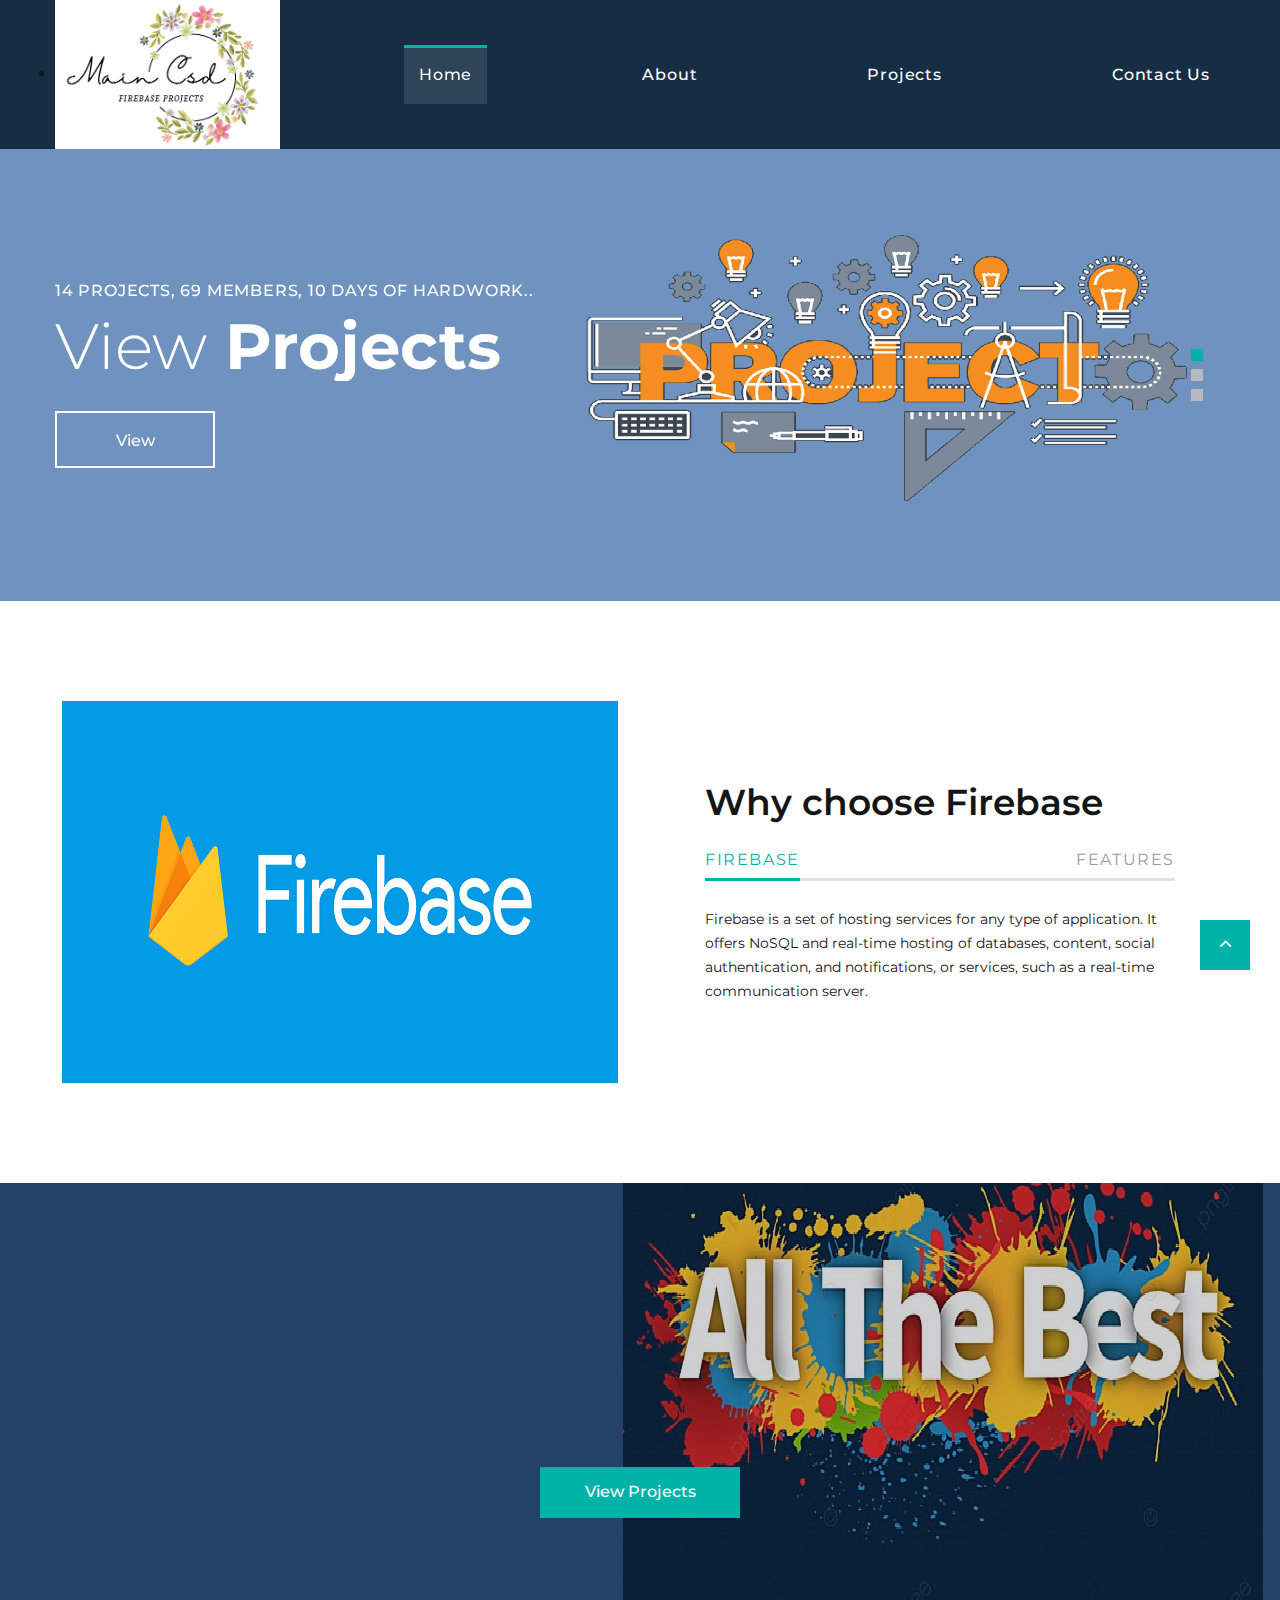
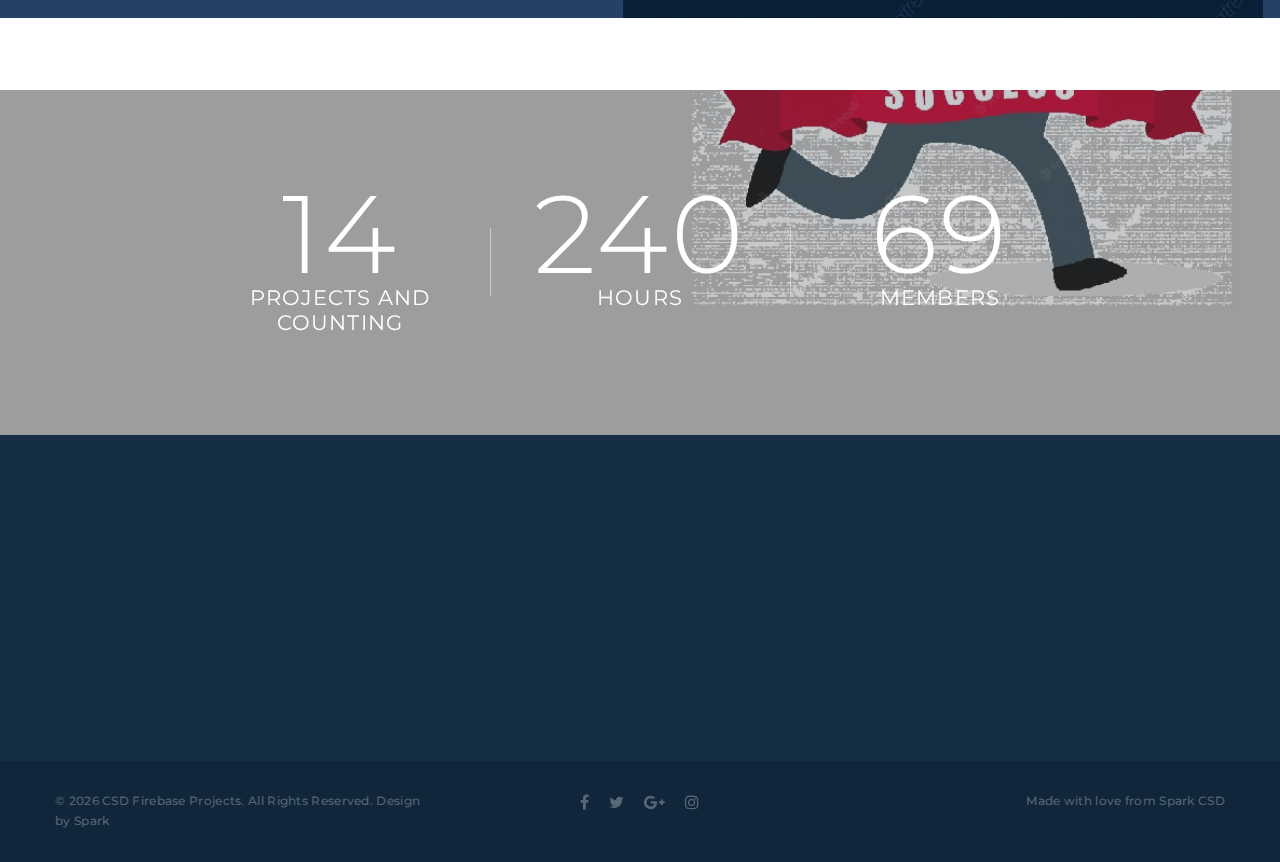
==== commit 6860e9e4: "V1" ====
--- a/public/index.html
+++ b/public/index.html
@@ -24,37 +24,37 @@
       </div>
     </div>
     <div class="page">
-        <header class="section page-header">
+      <header class="section page-header">
         <!-- RD Navbar-->
         <div class="rd-navbar-wrap">
           <nav class="rd-navbar rd-navbar-corporate" data-layout="rd-navbar-fixed" data-sm-layout="rd-navbar-fixed" data-md-layout="rd-navbar-fixed" data-md-device-layout="rd-navbar-fixed" data-lg-layout="rd-navbar-static" data-lg-device-layout="rd-navbar-fixed" data-xl-layout="rd-navbar-static" data-xl-device-layout="rd-navbar-static" data-xxl-layout="rd-navbar-static" data-xxl-device-layout="rd-navbar-static" data-lg-stick-up-offset="46px" data-xl-stick-up-offset="46px" data-xxl-stick-up-offset="106px" data-lg-stick-up="true" data-xl-stick-up="true" data-xxl-stick-up="true">
             <div class="rd-navbar-collapse-toggle rd-navbar-fixed-element-1" data-rd-navbar-toggle=".rd-navbar-collapse"><span></span></div>
-            
             <div class="rd-navbar-main-outer">
               <div class="rd-navbar-main">
                 <div class="rd-navbar-nav-wrap">
-                  <ul class="list-inline list-inline-md rd-navbar-corporate-list-social">
-                    <li><a class="icon fa fa-facebook" href="#"></a></li>
-                    <li><a class="icon fa fa-twitter" href="#"></a></li>
-                    <li><a class="icon fa fa-google-plus" href="#"></a></li>
-                    <li><a class="icon fa fa-instagram" href="#"></a></li>
+                  <!-- RD Navbar Nav-->
+                  <li>
+                    <div class="rd-navbar-brand">
+                      <!--Brand--><a class="brand" href="index.html"><img src="img1/csd.png" alt="" width="7px" height="4px"/></a>
+                    </div>
+                  </li>
+                    <li class="rd-nav-item active"><a class="rd-nav-link" href="index.html">Home</a>
+                    </li>
+                    <li class="rd-nav-item"><a class="rd-nav-link" href="about.html">About</a>
+                    </li>
+                    <li class="rd-nav-item"><a class="rd-nav-link" href="projects.html">Projects</a>
+                    </li>
+                    <li class="rd-nav-item"><a class="rd-nav-link" href="contact-us.html">Contact Us</a>
+                    </li>
                   </ul>
-                  <!-- RD Navbar Nav-->
-                  <ul class="rd-navbar-nav">
-                    <li class="rd-nav-item active"><a class="rd-nav-link" href="index.html">Home</a>
-                    </li>
-                    <li class="rd-nav-item"><a class="rd-nav-link" href="about.html">About</a>
-                    </li>
-                    <li class="rd-nav-item"><a class="rd-nav-link" href="typography.html">Projects</a>
-                    </li>
-                  </ul>
                 </div>
               </div>
             </div>
           </nav>
+          <br>
         </div>
       </header>
-      <!-- Swiper-->
+        <!-- Swiper-->
       <section class="section swiper-container swiper-slider swiper-slider-corporate swiper-pagination-style-2" data-loop="true" data-autoplay="5000" data-simulate-touch="true" data-nav="false" data-direction="vertical">
         <div class="swiper-wrapper text-left">
           <div class="swiper-slide context-dark" data-slide-bg="img1/projs1.png">
@@ -238,10 +238,10 @@
                   <div class="wow slideInLeft" data-wow-delay="0s">
                     <h6 class="text-spacing-100 text-uppercase">Quick links</h6>
                     <ul class="row-6 list-0 list-marked list-marked-md list-marked-secondary list-custom-2">
-                      <li><a href="about.html">Spark Website</a></li>
-                      <li><a href="#">Gagan Apps</a></li>
-                      <li><a href="#">Firebase</a></li>
-                      <li><a href="#">Projects</a></li>
+                      <li><a href="https://kitsspark.github.io/" target="_blank">Spark Website</a></li>
+                      <li><a href="https://gaganapps.in/" target="_blank">Gagan Apps</a></li>
+                      <li><a href="https://firebase.google.com/" target="_blank">Firebase</a></li>
+                      <li><a href="./projects.html">Projects</a></li>
                     </ul>
                   </div>
                 </div>
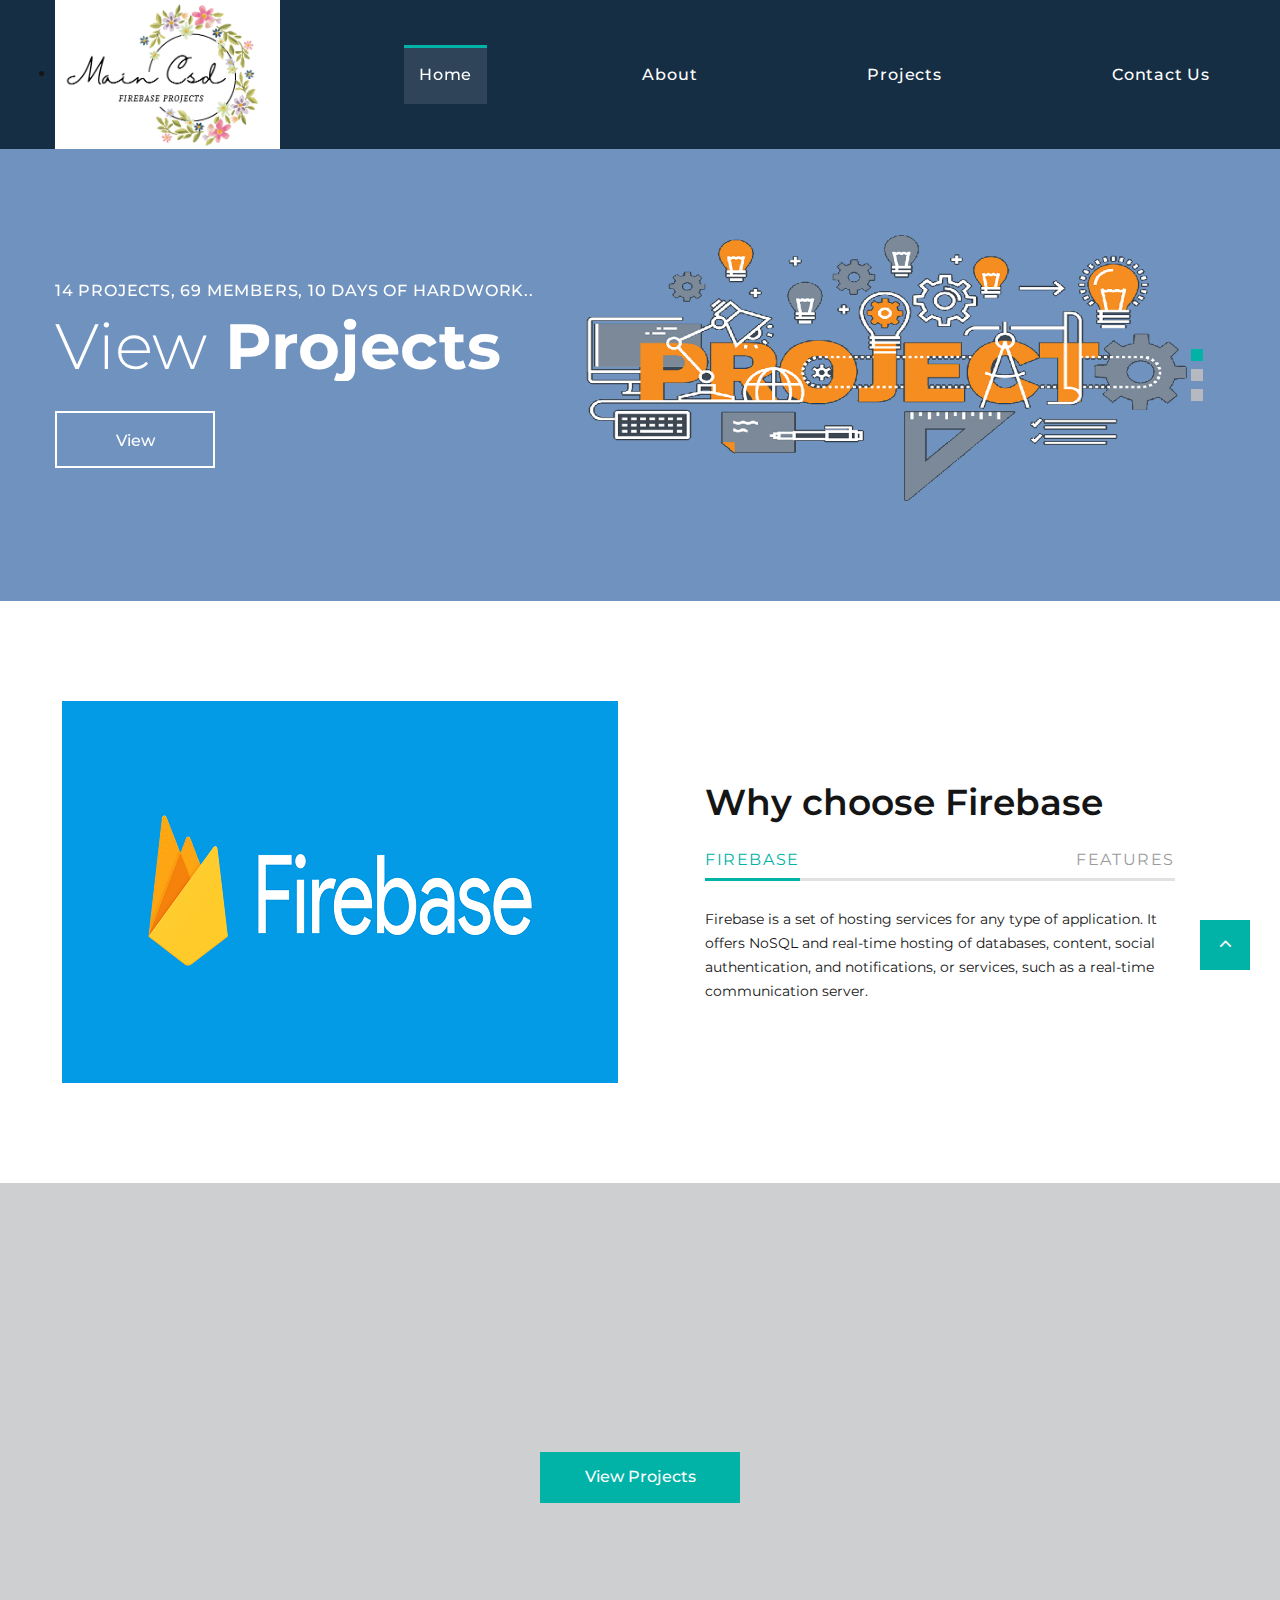
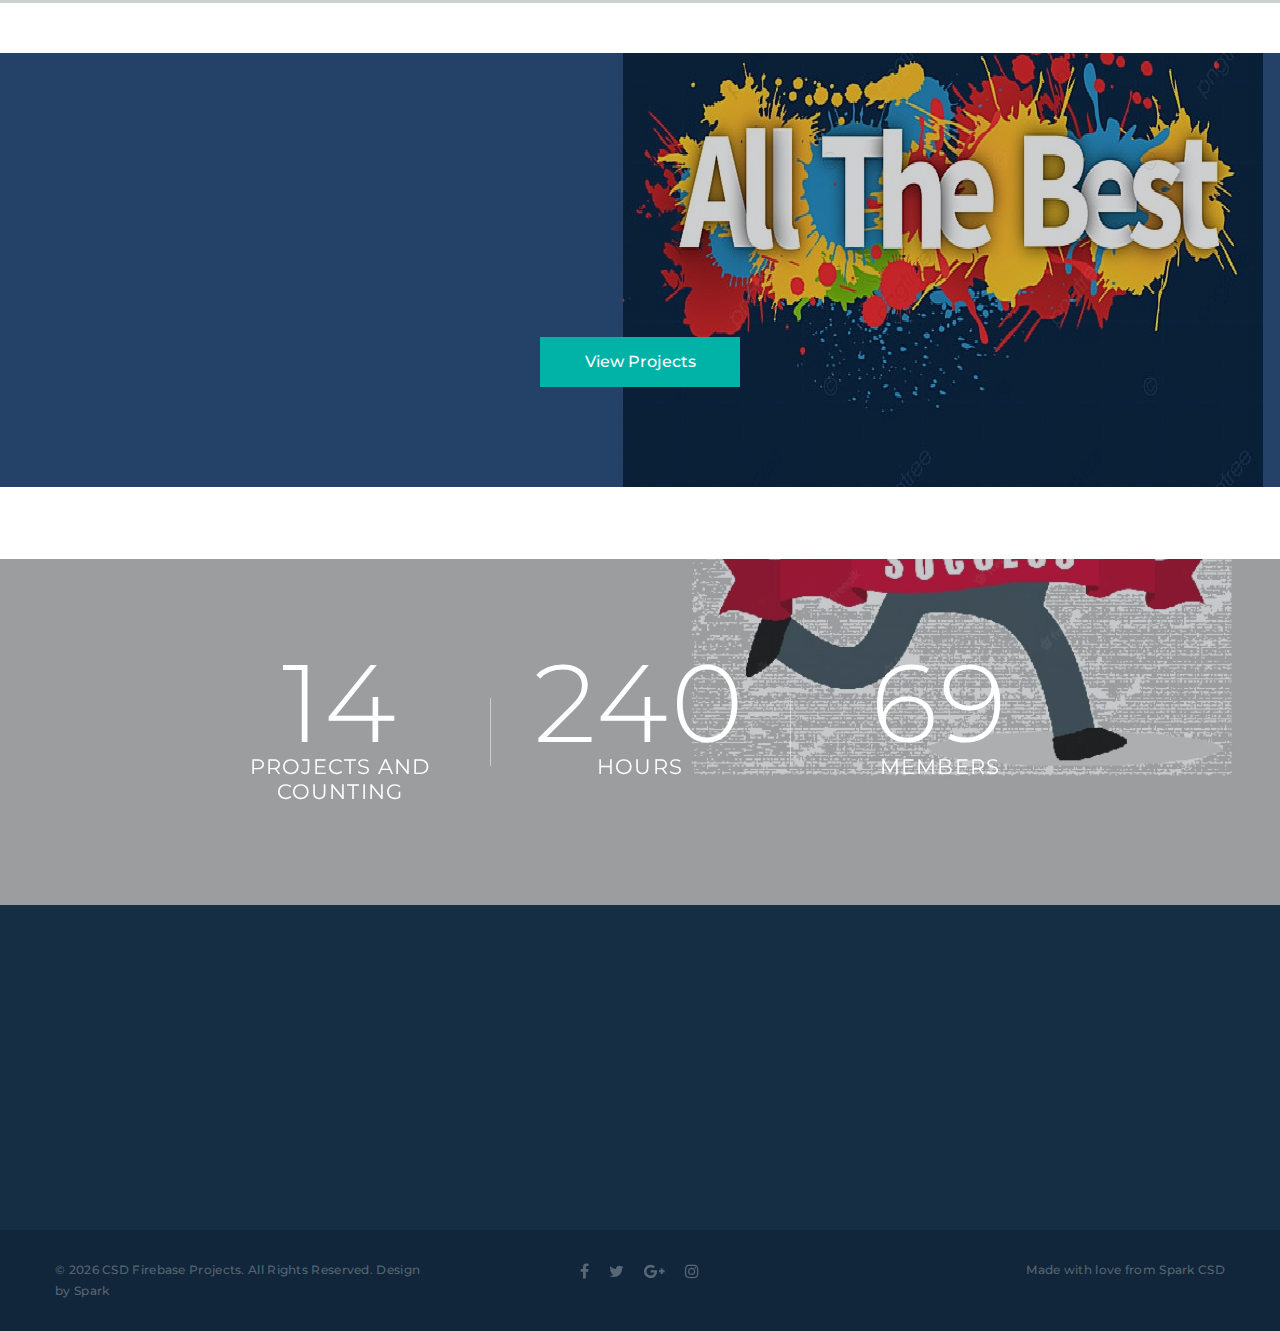
==== commit 27097a53: "V 1.2" ====
--- a/public/index.html
+++ b/public/index.html
@@ -138,13 +138,21 @@
         </div>
       </section>
       <!--	Our Services-->
+      <section class="section bg-default text-center offset-top-50">
+        <div class="parallax-content section-xl section-inset-custom-1 context-dark bg-overlay-2-21">
+            <div class="container">
+              <h5 class="heading-2 oh font-weight-normal wow slideInDown"><p class="d-block font-weight-semi-bold">Link to projects <p class="text-width-medium text-spacing-75 wow fadeInLeft" data-wow-delay=".1s">&#128071;</p></p> </h5>
+              <a class="button button-secondary button-pipaluk" href="./projects.html">View Projects</a>
+            </div>
+          </div>
+      </section>
       <!-- Section Subscribe-->
       <section class="section bg-default text-center offset-top-50">
         <div class="parallax-container" data-parallax-img="img1/all-the-best.jpg">
           <div class="parallax-content section-xl section-inset-custom-1 context-dark bg-overlay-2-21">
             <div class="container">
               <h2 class="heading-2 oh font-weight-normal wow slideInDown"><span class="d-block font-weight-semi-bold">All the best to the Project Developers</span><span class="d-block font-weight-light">we are Waiting for your submissions!</span></h2>
-              <p class="text-width-medium text-spacing-75 wow fadeInLeft" data-wow-delay=".1s">Total 14 Projects, 69 memebers, 10 days of hardwork.</p><a class="button button-secondary button-pipaluk" href="#">View Projects</a>
+              <p class="text-width-medium text-spacing-75 wow fadeInLeft" data-wow-delay=".1s">Total 14 Projects, 69 memebers, 10 days of hardwork.</p><a class="button button-secondary button-pipaluk" href="./projects.html">View Projects</a>
             </div>
           </div>
         </div>
